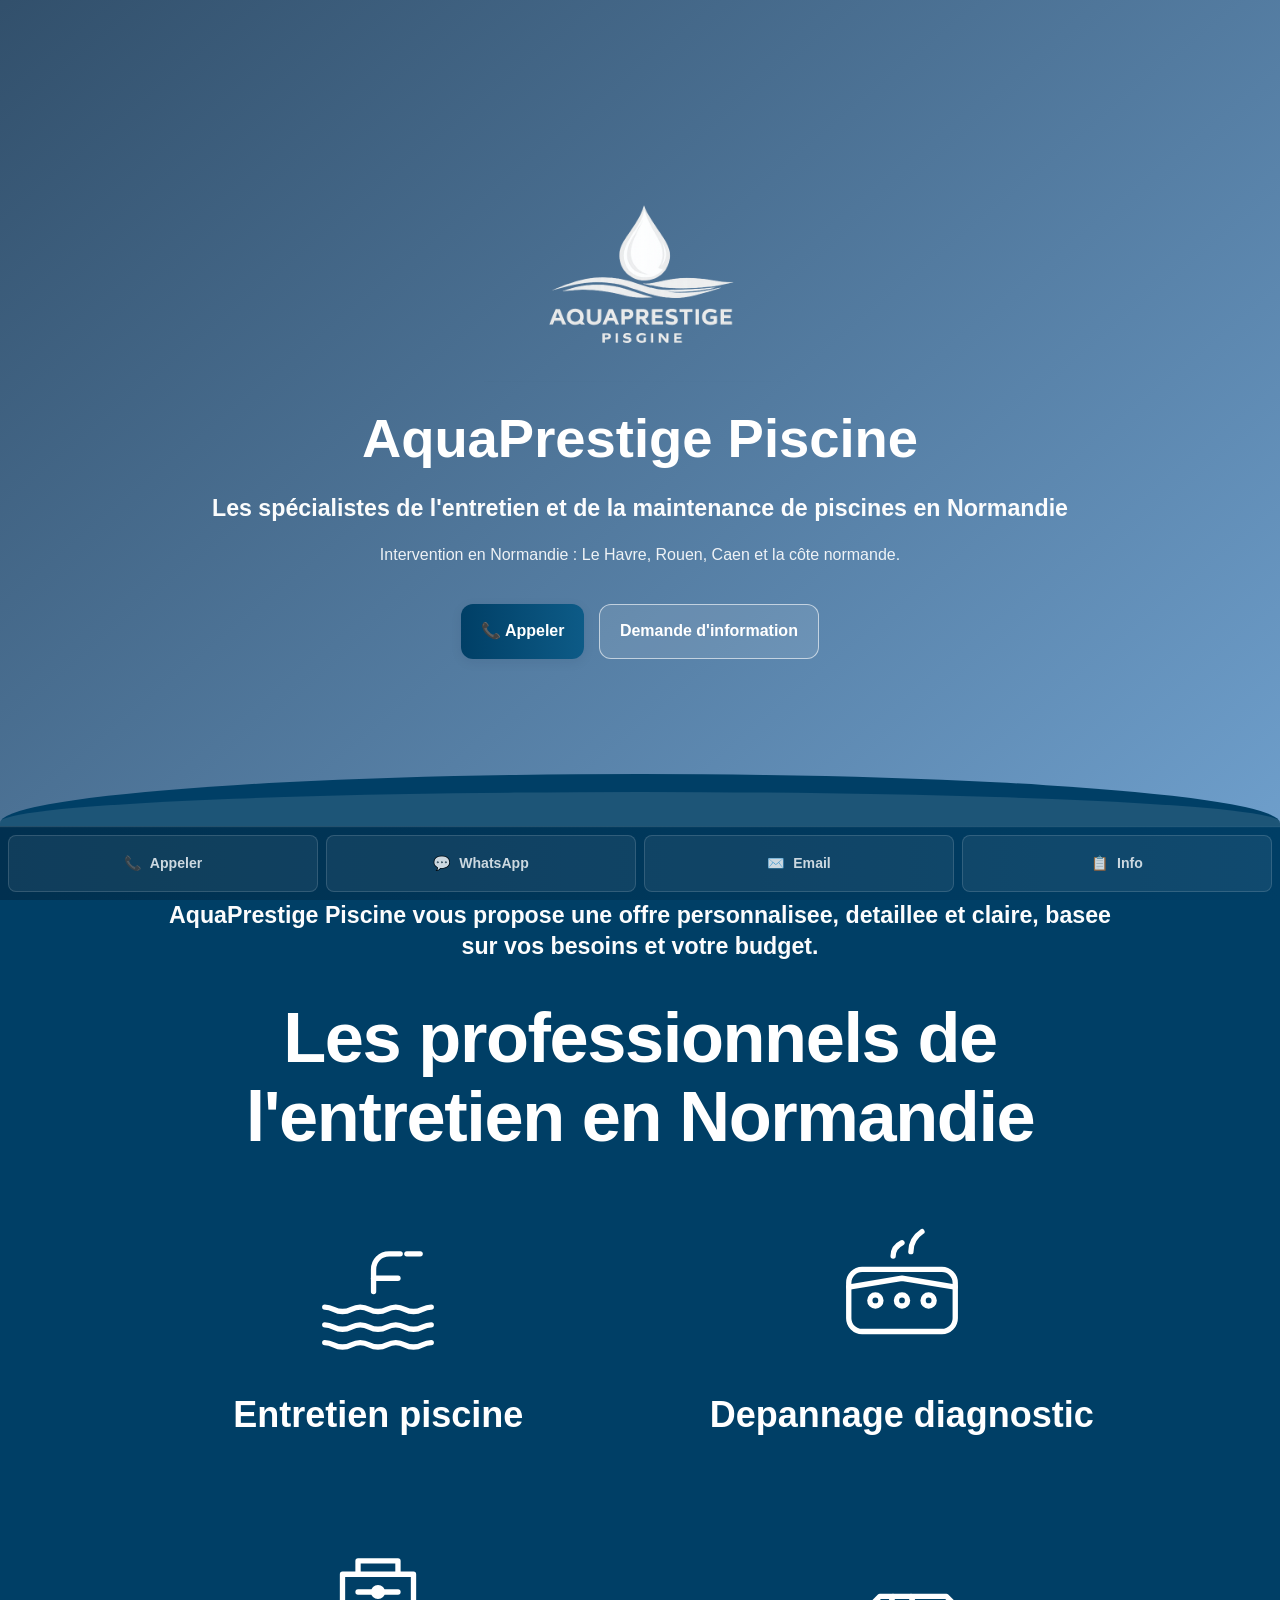
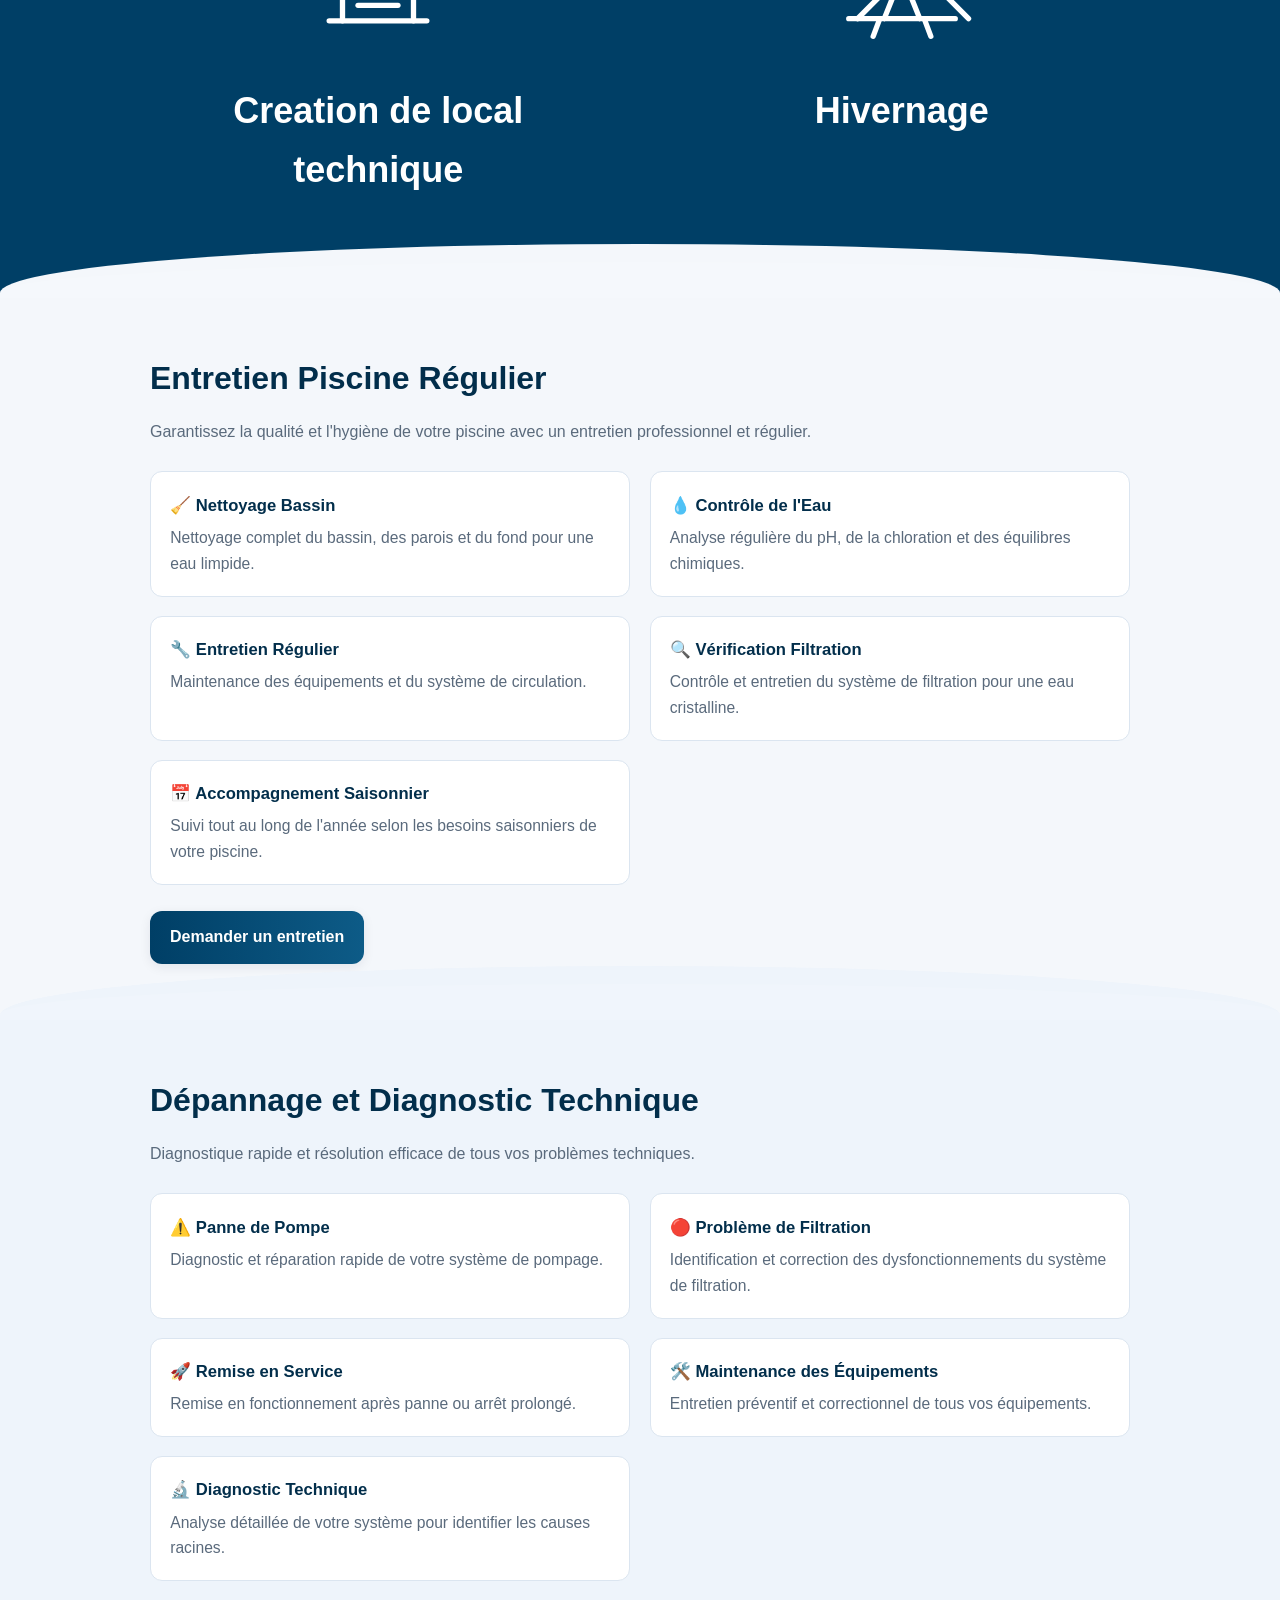
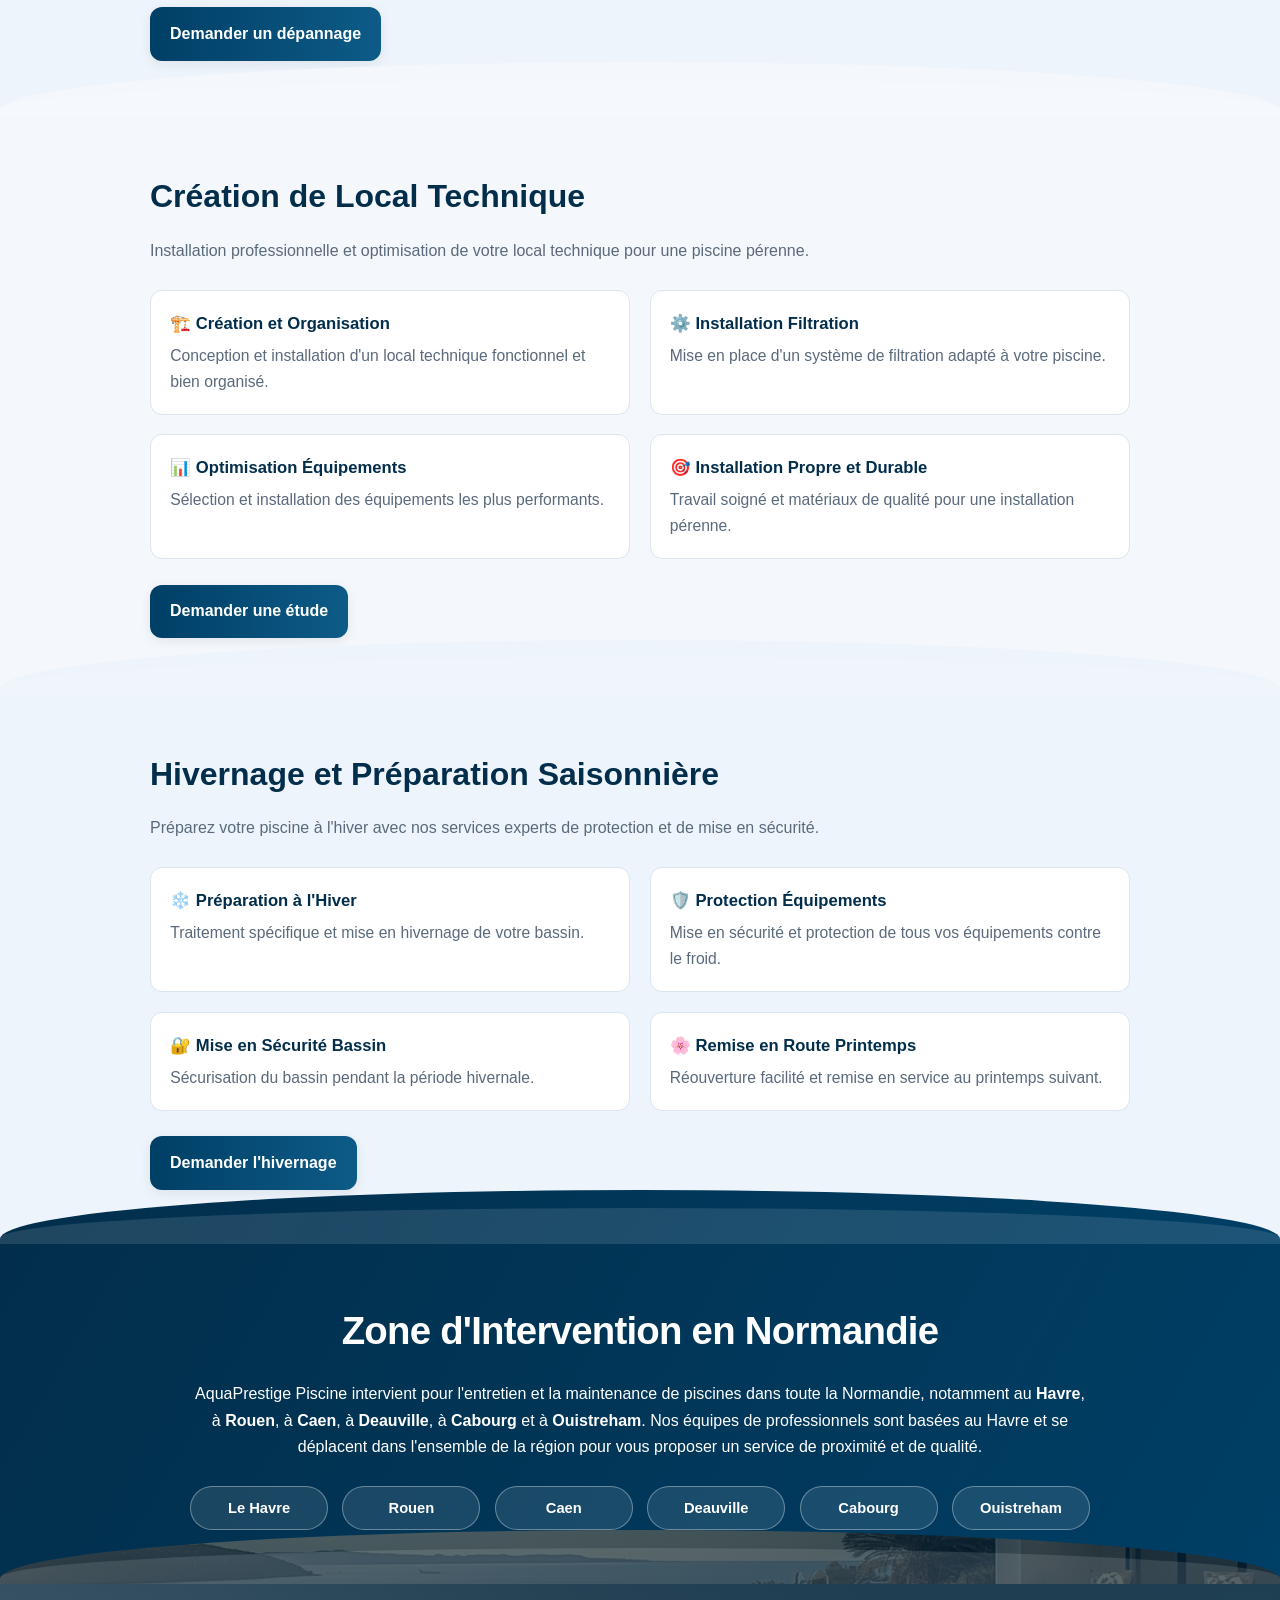
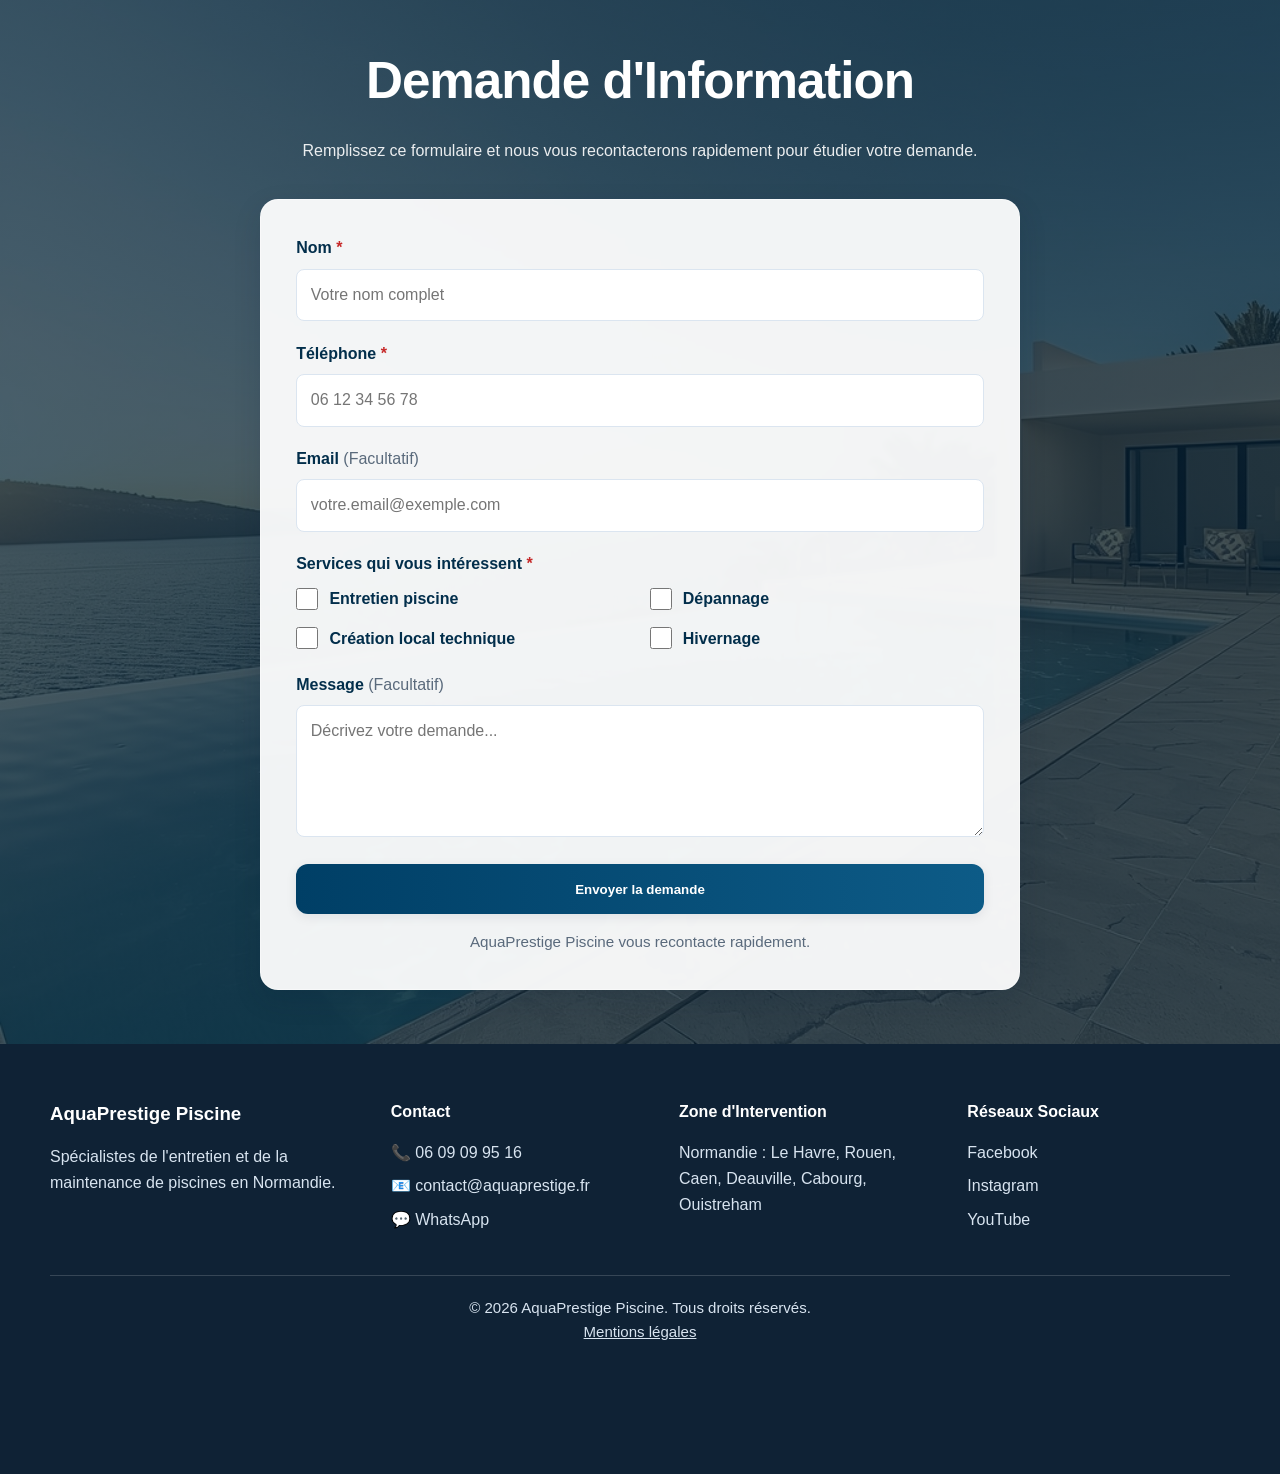
==== index.html @ 67707b09 "Initial site for AquaPrestige" ====
<!DOCTYPE html>
<html lang="fr">
<head>
    <meta charset="UTF-8">
    <meta name="viewport" content="width=device-width, initial-scale=1.0">
    <meta name="description" content="AquaPrestige Piscine - Les spécialistes de l'entretien et de la maintenance de piscines en Normandie. Intervention au Havre, Rouen, Caen et la côte normande.">
    <meta name="keywords" content="entretien piscine, maintenance piscine, dépannage piscine, Normandie, Le Havre, Rouen, Caen">
    <meta name="author" content="AquaPrestige Piscine">
    <title>AquaPrestige Piscine – Entretien et Maintenance de Piscines en Normandie</title>
    <link rel="stylesheet" href="css/style.css">
</head>
<body>
    <!-- ============================================
         BARRE FLOTTANTE FIXE (Mobile & Desktop)
         ============================================ -->
    <div class="floating-contact-bar">
        <a href="tel:+33609099516" class="contact-btn contact-call" title="Appeler">
            <span class="icon">📞</span>
            <span class="label">Appeler</span>
        </a>
        <a href="https://wa.me/33609099516" class="contact-btn contact-whatsapp" title="WhatsApp">
            <span class="icon">💬</span>
            <span class="label">WhatsApp</span>
        </a>
        <a href="mailto:contact@aquaprestige.fr" class="contact-btn contact-email" title="Email">
            <span class="icon">✉️</span>
            <span class="label">Email</span>
        </a>
        <a href="#contact-form" class="contact-btn contact-info" title="Demande d'information">
            <span class="icon">📋</span>
            <span class="label">Info</span>
        </a>
    </div>

    <!-- ============================================
         SECTION HERO / ACCUEIL - UPGRADED LUXURY
         ============================================ -->
    <section id="home" class="hero">
        <!-- Fond vidéo premium -->
        <div class="hero-background">
            <video autoplay muted loop playsinline class="hero-video">
                <source src="assets/videos/background/acceuil_aquaprestige.mp4" type="video/mp4">
                <img src="https://images.unsplash.com/photo-1576610616656-d3aa5d1f4534?w=1920&q=80" alt="Piscine de luxe">
            </video>
            <div class="hero-overlay"></div>
        </div>

        <!-- Contenu Hero -->
        <div class="hero-content">
            <div class="hero-logo">
                <img src="assets/images/logo/logo aquaprestique _ blanc.png" alt="Logo blanc AquaPrestige Piscine">
            </div>
            <h1 class="hero-title">AquaPrestige Piscine</h1>
            <p class="hero-subtitle">Les spécialistes de l'entretien et de la maintenance de piscines en Normandie</p>
            <p class="hero-description">Intervention en Normandie : Le Havre, Rouen, Caen et la côte normande.</p>
            
            <div class="hero-buttons">
                <a href="tel:+33609099516" class="btn btn-primary">📞 Appeler</a>
                <a href="#contact-form" class="btn btn-secondary">Demande d'information</a>
            </div>
        </div>
    </section>

    <!-- ============================================
         NAVIGATION VISUELLE DANS LA PAGE
         ============================================ -->
    <section class="quick-nav" id="services-rapides">
        <div class="container">
            <p class="quick-nav-intro">AquaPrestige Piscine vous propose une offre personnalisee, detaillee et claire, basee sur vos besoins et votre budget.</p>
            <h2 class="quick-nav-title">Les professionnels de l'entretien en Normandie</h2>

            <div class="quick-nav-grid">
                <a class="quick-nav-item" href="#entretien" aria-label="Aller a la section Entretien piscine">
                    <span class="quick-icon" aria-hidden="true">
                        <svg viewBox="0 0 64 64" role="img"><path d="M8 45c4 0 4 2 8 2s4-2 8-2 4 2 8 2 4-2 8-2 4 2 8 2 4-2 8-2"/><path d="M8 53c4 0 4 2 8 2s4-2 8-2 4 2 8 2 4-2 8-2 4 2 8 2 4-2 8-2"/><path d="M8 37c4 0 4 2 8 2s4-2 8-2 4 2 8 2 4-2 8-2 4 2 8 2 4-2 8-2"/><path d="M30 30V20c0-4 3-7 7-7h5"/><path d="M45 13h6"/><path d="M30 24h11"/></svg>
                    </span>
                    <span>Entretien piscine</span>
                </a>

                <a class="quick-nav-item" href="#depannage" aria-label="Aller a la section Depannage">
                    <span class="quick-icon" aria-hidden="true">
                        <svg viewBox="0 0 64 64" role="img"><rect x="8" y="20" width="48" height="28" rx="6"/><circle cx="20" cy="34" r="2.5"/><circle cx="32" cy="34" r="2.5"/><circle cx="44" cy="34" r="2.5"/><path d="M8 28l24-4 24 4"/><path d="M28 14c0-3 2-5 4-6"/><path d="M36 12c0-4 2-7 5-9"/></svg>
                    </span>
                    <span>Depannage diagnostic</span>
                </a>

                <a class="quick-nav-item" href="#local-technique" aria-label="Aller a la section Local technique">
                    <span class="quick-icon" aria-hidden="true">
                        <svg viewBox="0 0 64 64" role="img"><path d="M10 45h44"/><path d="M16 45V24h32v21"/><path d="M23 24v-6h18v6"/><path d="M23 32h18"/><path d="M23 38h18"/><circle cx="32" cy="32" r="2"/></svg>
                    </span>
                    <span>Creation de local technique</span>
                </a>

                <a class="quick-nav-item" href="#hivernage" aria-label="Aller a la section Hivernage">
                    <span class="quick-icon" aria-hidden="true">
                        <svg viewBox="0 0 64 64" role="img"><path d="M8 44h48"/><path d="M12 44l10-10h30l10 10"/><path d="M28 34l-4 10"/><path d="M36 34l4 10"/><path d="M22 44l-3 8"/><path d="M42 44l3 8"/></svg>
                    </span>
                    <span>Hivernage</span>
                </a>
            </div>
        </div>
    </section>

    <!-- ============================================
         SECTION ENTRETIEN PISCINE (Détails)
         ============================================ -->
    <section id="entretien" class="service-detail">
        <div class="container">
            <div class="service-detail-content">
                <h2>Entretien Piscine Régulier</h2>
                <p class="lead">Garantissez la qualité et l'hygiène de votre piscine avec un entretien professionnel et régulier.</p>
                
                <div class="service-features">
                    <div class="feature">
                        <h3>🧹 Nettoyage Bassin</h3>
                        <p>Nettoyage complet du bassin, des parois et du fond pour une eau limpide.</p>
                    </div>
                    <div class="feature">
                        <h3>💧 Contrôle de l'Eau</h3>
                        <p>Analyse régulière du pH, de la chloration et des équilibres chimiques.</p>
                    </div>
                    <div class="feature">
                        <h3>🔧 Entretien Régulier</h3>
                        <p>Maintenance des équipements et du système de circulation.</p>
                    </div>
                    <div class="feature">
                        <h3>🔍 Vérification Filtration</h3>
                        <p>Contrôle et entretien du système de filtration pour une eau cristalline.</p>
                    </div>
                    <div class="feature">
                        <h3>📅 Accompagnement Saisonnier</h3>
                        <p>Suivi tout au long de l'année selon les besoins saisonniers de votre piscine.</p>
                    </div>
                </div>

                <a href="#contact-form" class="btn btn-primary">Demander un entretien</a>
            </div>
        </div>
    </section>

    <!-- ============================================
         SECTION DÉPANNAGE (Détails)
         ============================================ -->
    <section id="depannage" class="service-detail alt">
        <div class="container">
            <div class="service-detail-content">
                <h2>Dépannage et Diagnostic Technique</h2>
                <p class="lead">Diagnostique rapide et résolution efficace de tous vos problèmes techniques.</p>
                
                <div class="service-features">
                    <div class="feature">
                        <h3>⚠️ Panne de Pompe</h3>
                        <p>Diagnostic et réparation rapide de votre système de pompage.</p>
                    </div>
                    <div class="feature">
                        <h3>🔴 Problème de Filtration</h3>
                        <p>Identification et correction des dysfonctionnements du système de filtration.</p>
                    </div>
                    <div class="feature">
                        <h3>🚀 Remise en Service</h3>
                        <p>Remise en fonctionnement après panne ou arrêt prolongé.</p>
                    </div>
                    <div class="feature">
                        <h3>🛠️ Maintenance des Équipements</h3>
                        <p>Entretien préventif et correctionnel de tous vos équipements.</p>
                    </div>
                    <div class="feature">
                        <h3>🔬 Diagnostic Technique</h3>
                        <p>Analyse détaillée de votre système pour identifier les causes racines.</p>
                    </div>
                </div>

                <a href="#contact-form" class="btn btn-primary">Demander un dépannage</a>
            </div>
        </div>
    </section>

    <!-- ============================================
         SECTION LOCAL TECHNIQUE (Détails)
         ============================================ -->
    <section id="local-technique" class="service-detail">
        <div class="container">
            <div class="service-detail-content">
                <h2>Création de Local Technique</h2>
                <p class="lead">Installation professionnelle et optimisation de votre local technique pour une piscine pérenne.</p>
                
                <div class="service-features">
                    <div class="feature">
                        <h3>🏗️ Création et Organisation</h3>
                        <p>Conception et installation d'un local technique fonctionnel et bien organisé.</p>
                    </div>
                    <div class="feature">
                        <h3>⚙️ Installation Filtration</h3>
                        <p>Mise en place d'un système de filtration adapté à votre piscine.</p>
                    </div>
                    <div class="feature">
                        <h3>📊 Optimisation Équipements</h3>
                        <p>Sélection et installation des équipements les plus performants.</p>
                    </div>
                    <div class="feature">
                        <h3>🎯 Installation Propre et Durable</h3>
                        <p>Travail soigné et matériaux de qualité pour une installation pérenne.</p>
                    </div>
                </div>

                <a href="#contact-form" class="btn btn-primary">Demander une étude</a>
            </div>
        </div>
    </section>

    <!-- ============================================
         SECTION HIVERNAGE (Détails)
         ============================================ -->
    <section id="hivernage" class="service-detail alt">
        <div class="container">
            <div class="service-detail-content">
                <h2>Hivernage et Préparation Saisonnière</h2>
                <p class="lead">Préparez votre piscine à l'hiver avec nos services experts de protection et de mise en sécurité.</p>
                
                <div class="service-features">
                    <div class="feature">
                        <h3>❄️ Préparation à l'Hiver</h3>
                        <p>Traitement spécifique et mise en hivernage de votre bassin.</p>
                    </div>
                    <div class="feature">
                        <h3>🛡️ Protection Équipements</h3>
                        <p>Mise en sécurité et protection de tous vos équipements contre le froid.</p>
                    </div>
                    <div class="feature">
                        <h3>🔐 Mise en Sécurité Bassin</h3>
                        <p>Sécurisation du bassin pendant la période hivernale.</p>
                    </div>
                    <div class="feature">
                        <h3>🌸 Remise en Route Printemps</h3>
                        <p>Réouverture facilité et remise en service au printemps suivant.</p>
                    </div>
                </div>

                <a href="#contact-form" class="btn btn-primary">Demander l'hivernage</a>
            </div>
        </div>
    </section>

    <!-- ============================================
         SECTION ZONES D'INTERVENTION
         ============================================ -->
    <section id="zones" class="zones">
        <div class="container">
            <h2 class="section-title">Zone d'Intervention en Normandie</h2>
            
            <div class="zones-content">
                <p>
                    AquaPrestige Piscine intervient pour l'entretien et la maintenance de piscines dans toute la Normandie, 
                    notamment au <strong>Havre</strong>, à <strong>Rouen</strong>, à <strong>Caen</strong>, à <strong>Deauville</strong>, 
                    à <strong>Cabourg</strong> et à <strong>Ouistreham</strong>. Nos équipes de professionnels sont basées au Havre 
                    et se déplacent dans l'ensemble de la région pour vous proposer un service de proximité et de qualité.
                </p>

                <div class="cities-grid">
                    <div class="city-badge">Le Havre</div>
                    <div class="city-badge">Rouen</div>
                    <div class="city-badge">Caen</div>
                    <div class="city-badge">Deauville</div>
                    <div class="city-badge">Cabourg</div>
                    <div class="city-badge">Ouistreham</div>
                </div>
            </div>
        </div>
    </section>

    <!-- ============================================
         SECTION FORMULAIRE DE CONTACT
         ============================================ -->
    <section id="contact-form" class="contact-section">
        <div class="container">
            <h2 class="section-title">Demande d'Information</h2>
            <p class="section-description">Remplissez ce formulaire et nous vous recontacterons rapidement pour étudier votre demande.</p>

            <form class="contact-form" id="contact-form-element">
                <div class="form-group">
                    <label for="name">Nom <span class="required">*</span></label>
                    <input type="text" id="name" name="name" placeholder="Votre nom complet" required>
                </div>

                <div class="form-group">
                    <label for="phone">Téléphone <span class="required">*</span></label>
                    <input type="tel" id="phone" name="phone" placeholder="06 12 34 56 78" required>
                </div>

                <div class="form-group">
                    <label for="email">Email <span class="optional">(Facultatif)</span></label>
                    <input type="email" id="email" name="email" placeholder="votre.email@exemple.com">
                </div>

                <div class="form-group">
                    <label>Services qui vous intéressent <span class="required">*</span></label>
                    <div class="checkboxes">
                        <label class="checkbox">
                            <input type="checkbox" name="services" value="entretien">
                            <span>Entretien piscine</span>
                        </label>
                        <label class="checkbox">
                            <input type="checkbox" name="services" value="depannage">
                            <span>Dépannage</span>
                        </label>
                        <label class="checkbox">
                            <input type="checkbox" name="services" value="local-technique">
                            <span>Création local technique</span>
                        </label>
                        <label class="checkbox">
                            <input type="checkbox" name="services" value="hivernage">
                            <span>Hivernage</span>
                        </label>
                    </div>
                </div>

                <div class="form-group">
                    <label for="message">Message <span class="optional">(Facultatif)</span></label>
                    <textarea id="message" name="message" placeholder="Décrivez votre demande..." rows="4"></textarea>
                </div>

                <button type="submit" class="btn btn-primary btn-large">Envoyer la demande</button>
                <p class="form-notice">AquaPrestige Piscine vous recontacte rapidement.</p>
            </form>

            <div class="form-success-message" id="form-success" style="display: none;">
                ✓ Merci ! Votre demande a été enregistrée. Nous vous recontacterons dans les 24 heures.
            </div>
        </div>
    </section>

    <!-- ============================================
         FOOTER
         ============================================ -->
    <footer class="footer">
        <div class="container">
            <div class="footer-content">
                <div class="footer-section">
                    <h3>AquaPrestige Piscine</h3>
                    <p>Spécialistes de l'entretien et de la maintenance de piscines en Normandie.</p>
                </div>

                <div class="footer-section">
                    <h4>Contact</h4>
                    <ul>
                        <li><a href="tel:+33609099516">📞 06 09 09 95 16</a></li>
                        <li><a href="mailto:contact@aquaprestige.fr">📧 contact@aquaprestige.fr</a></li>
                        <li><a href="https://wa.me/33609099516">💬 WhatsApp</a></li>
                    </ul>
                </div>

                <div class="footer-section">
                    <h4>Zone d'Intervention</h4>
                    <p>Normandie : Le Havre, Rouen, Caen, Deauville, Cabourg, Ouistreham</p>
                </div>

                <div class="footer-section">
                    <h4>Réseaux Sociaux</h4>
                    <ul>
                        <li><a href="https://facebook.com/aquaprestige" target="_blank">Facebook</a></li>
                        <li><a href="https://instagram.com/aquaprestige" target="_blank">Instagram</a></li>
                        <li><a href="https://youtube.com/aquaprestige" target="_blank">YouTube</a></li>
                    </ul>
                </div>
            </div>

            <div class="footer-bottom">
                <p>&copy; 2026 AquaPrestige Piscine. Tous droits réservés.</p>
                <p><a href="mentions-legales.html">Mentions légales</a></p>
            </div>
        </div>
    </footer>

    <!-- Scripts -->
    <script src="js/script.js"></script>
</body>
</html>
---- css/style.css ----
/* AquaPrestige Piscine - Clean premium one-page styles */

:root {
    --bg: #f4f7fb;
    --surface: #ffffff;
    --surface-soft: #eef4fb;
    --ink: #1b2a3b;
    --muted: #5a6a7c;
    --line: #dbe5f0;
    /* Bleu de reference fourni */
    --brand: #003f66;
    --brand-2: #0d5b87;
    --brand-dark: #022e4b;
    --success: #1c7f4f;

    --radius-s: 8px;
    --radius-m: 12px;
    --radius-l: 18px;

    --shadow-1: 0 3px 12px rgba(9, 31, 53, 0.08);
    --shadow-2: 0 10px 28px rgba(9, 31, 53, 0.14);

    --container: 1180px;
    --space-1: 0.5rem;
    --space-2: 0.9rem;
    --space-3: 1.2rem;
    --space-4: 1.6rem;
    --space-5: 2.2rem;
    --space-6: 3.4rem;

    --header-height: 78px;
    --bar-height: 74px;
}

* {
    box-sizing: border-box;
    margin: 0;
    padding: 0;
}

html {
    scroll-behavior: smooth;
    scroll-padding-top: 16px;
}

body {
    font-family: "Segoe UI", "Helvetica Neue", Arial, sans-serif;
    color: var(--ink);
    line-height: 1.65;
    background: var(--bg);
    overflow-x: hidden;
}

a {
    color: inherit;
}

img,
video {
    max-width: 100%;
    display: block;
}

.container {
    width: min(var(--container), calc(100% - 2rem));
    margin: 0 auto;
}

section {
    padding: var(--space-6) 0;
    position: relative;
    z-index: 1;
}

/* Seamless curved separators between sections */
section + section::before {
    content: "";
    position: absolute;
    left: 0;
    right: 0;
    top: -54px;
    height: 54px;
    background: inherit;
    border-top-left-radius: 55% 100%;
    border-top-right-radius: 55% 100%;
    z-index: 0;
}

section + section::after {
    content: "";
    position: absolute;
    left: 0;
    right: 0;
    top: -36px;
    height: 36px;
    background: rgba(255, 255, 255, 0.25);
    border-top-left-radius: 60% 100%;
    border-top-right-radius: 60% 100%;
    opacity: 0.45;
    z-index: 0;
}

section > .container {
    position: relative;
    z-index: 1;
}

.hero-background {
    position: absolute;
    inset: 0;
    z-index: -3;
}

.hero-content {
    position: relative;
    z-index: 2;
}

.section-title {
    font-size: clamp(1.7rem, 3.5vw, 2.4rem);
    color: var(--brand-dark);
    text-align: center;
    margin-bottom: var(--space-3);
    letter-spacing: -0.02em;
}

.section-description {
    max-width: 760px;
    margin: 0 auto var(--space-5);
    text-align: center;
    color: var(--muted);
}

/* Floating contact bar */
.floating-contact-bar {
    position: fixed;
    left: 0;
    right: 0;
    bottom: 0;
    z-index: 1200;
    background: linear-gradient(90deg, var(--brand-dark), var(--brand));
    border-top: 1px solid rgba(255, 255, 255, 0.15);
    display: grid;
    grid-template-columns: repeat(4, 1fr);
    gap: 8px;
    padding: 8px;
    min-height: var(--bar-height);
}

.contact-btn {
    color: #fff;
    text-decoration: none;
    border-radius: var(--radius-s);
    border: 1px solid rgba(255, 255, 255, 0.18);
    background: rgba(255, 255, 255, 0.08);
    display: flex;
    align-items: center;
    justify-content: center;
    gap: 8px;
    font-weight: 600;
    font-size: 0.88rem;
    transition: 0.2s ease;
}

.contact-btn:hover {
    background: rgba(255, 255, 255, 0.16);
}

.contact-btn .label {
    display: none;
}

/* Header */
.header {
    position: sticky;
    top: 0;
    z-index: 1000;
    background: rgba(255, 255, 255, 0.96);
    backdrop-filter: blur(8px);
    border-bottom: 1px solid var(--line);
}

.navbar {
    min-height: var(--header-height);
    display: flex;
    align-items: center;
}

.navbar .container {
    display: flex;
    align-items: center;
    justify-content: center;
    gap: var(--space-3);
}

.nav-links {
    display: flex;
    list-style: none;
    gap: 1.3rem;
    justify-content: center;
    flex-wrap: wrap;
}

.nav-links a {
    font-size: 0.95rem;
    text-decoration: none;
    color: var(--ink);
    font-weight: 600;
    padding: 0.3rem 0;
    border-bottom: 2px solid transparent;
    transition: 0.2s ease;
}

.nav-links a:hover {
    color: var(--brand);
    border-bottom-color: var(--brand-2);
}

/* Hero */
.hero {
    position: relative;
    min-height: 92vh;
    display: grid;
    place-items: center;
    isolation: isolate;
    padding-top: var(--space-6);
}

.hero-background,
.hero-overlay,
.hero-video {
    position: absolute;
    inset: 0;
}

.hero-video {
    width: 100%;
    height: 100%;
    object-fit: cover;
    z-index: -3;
}

.hero-overlay {
    z-index: -2;
    background: linear-gradient(140deg, rgba(7, 43, 76, 0.82), rgba(13, 94, 168, 0.58));
}

.hero-content {
    width: min(920px, calc(100% - 2rem));
    text-align: center;
    color: #fff;
}

.hero-logo {
    display: flex;
    justify-content: center;
    margin-bottom: var(--space-4);
}

.hero-logo img {
    width: clamp(180px, 26vw, 320px);
    height: auto;
    object-fit: contain;
    display: block;
    margin-inline: auto;
    transform: translateX(4px);
}

.quick-nav {
    background: var(--brand);
    color: #fff;
    padding: 4.5rem 0 5rem;
}

.quick-nav-intro {
    max-width: 980px;
    margin: 0 auto 2.3rem;
    text-align: center;
    font-size: clamp(1.05rem, 2.2vw, 1.45rem);
    font-weight: 700;
    line-height: 1.35;
    opacity: 0.99;
}

.quick-nav-title {
    text-align: center;
    font-size: clamp(2.4rem, 6vw, 4.4rem);
    line-height: 1.12;
    letter-spacing: -0.02em;
    max-width: 1020px;
    margin: 0 auto 3.2rem;
    font-weight: 800;
}

.quick-nav-grid {
    display: grid;
    grid-template-columns: repeat(2, minmax(0, 1fr));
    gap: 2.7rem 4.2rem;
    max-width: 980px;
    margin: 0 auto;
}

.quick-nav-item {
    color: #fff;
    text-decoration: none;
    display: flex;
    flex-direction: column;
    align-items: center;
    gap: 1.1rem;
    padding: 1rem;
    border-radius: 14px;
    transition: background-color 0.2s ease, transform 0.2s ease, border-color 0.2s ease;
    border: 1px solid transparent;
}

.quick-nav-item:hover {
    background: rgba(255, 255, 255, 0.07);
    transform: translateY(-2px);
    border-color: rgba(255, 255, 255, 0.24);
}

.quick-nav-item span:last-child {
    font-size: clamp(1.5rem, 2.9vw, 2.25rem);
    font-weight: 700;
    text-align: center;
}

.quick-icon {
    width: clamp(88px, 13vw, 142px);
    height: clamp(88px, 13vw, 142px);
}

.quick-icon svg {
    width: 100%;
    height: 100%;
    fill: none;
    stroke: #fff;
    stroke-width: 2.4;
    stroke-linecap: round;
    stroke-linejoin: round;
}

.hero-title {
    font-size: clamp(2rem, 5vw, 3.4rem);
    line-height: 1.15;
    margin-bottom: var(--space-3);
    text-wrap: balance;
}

.hero-subtitle {
    font-size: clamp(1.05rem, 2.5vw, 1.45rem);
    font-weight: 600;
    margin-bottom: var(--space-2);
    opacity: 0.98;
}

.hero-description {
    opacity: 0.9;
    margin-bottom: var(--space-5);
}

.hero-buttons {
    display: flex;
    gap: var(--space-2);
    justify-content: center;
    flex-wrap: wrap;
}

.btn {
    border: 0;
    text-decoration: none;
    display: inline-flex;
    align-items: center;
    justify-content: center;
    border-radius: var(--radius-m);
    padding: 0.85rem 1.25rem;
    font-weight: 700;
    cursor: pointer;
    transition: 0.2s ease;
}

.btn-primary {
    color: #fff;
    background: linear-gradient(90deg, var(--brand), var(--brand-2));
    box-shadow: var(--shadow-1);
}

.btn-primary:hover {
    transform: translateY(-1px);
    box-shadow: var(--shadow-2);
}

.btn-secondary {
    color: #fff;
    border: 1px solid rgba(255, 255, 255, 0.6);
    background: rgba(255, 255, 255, 0.1);
}

.btn-secondary:hover {
    background: rgba(255, 255, 255, 0.2);
}

.btn-large {
    width: 100%;
    min-height: 50px;
}

/* Services overview */
.services {
    background: var(--surface);
}

.services-grid {
    display: grid;
    grid-template-columns: repeat(4, minmax(0, 1fr));
    gap: var(--space-3);
}

.service-card {
    background: var(--surface);
    border: 1px solid var(--line);
    border-radius: var(--radius-l);
    overflow: hidden;
    box-shadow: var(--shadow-1);
    transition: 0.25s ease;
}

.service-card:hover {
    transform: translateY(-4px);
    box-shadow: var(--shadow-2);
}

.service-image {
    aspect-ratio: 16 / 11;
    overflow: hidden;
}

.service-image img {
    width: 100%;
    height: 100%;
    object-fit: cover;
}

.service-content {
    padding: var(--space-3);
}

.service-content h3 {
    margin-bottom: var(--space-1);
    color: var(--brand-dark);
}

.service-content p {
    color: var(--muted);
    margin-bottom: var(--space-2);
}

.link-arrow {
    color: var(--brand);
    text-decoration: none;
    font-weight: 700;
}

.link-arrow:hover {
    color: var(--brand-dark);
}

/* Service detail blocks */
.service-detail {
    background: var(--bg);
    border-top: 1px solid var(--line);
}

.service-detail.alt {
    background: var(--surface-soft);
}

.service-detail-content {
    max-width: 980px;
    margin: 0 auto;
}

.service-detail-content h2 {
    font-size: clamp(1.5rem, 3vw, 2rem);
    color: var(--brand-dark);
    margin-bottom: var(--space-2);
}

.service-detail-content .lead {
    color: var(--muted);
    margin-bottom: var(--space-4);
}

.service-features {
    display: grid;
    grid-template-columns: repeat(2, minmax(0, 1fr));
    gap: var(--space-3);
    margin-bottom: var(--space-4);
}

.feature {
    background: var(--surface);
    border: 1px solid var(--line);
    border-radius: var(--radius-m);
    padding: var(--space-3);
}

.feature h3 {
    color: var(--brand-dark);
    margin-bottom: 0.35rem;
    font-size: 1.04rem;
}

.feature p {
    color: var(--muted);
    font-size: 0.98rem;
}

/* Zone */
.zones {
    background: linear-gradient(120deg, var(--brand-dark), var(--brand));
    color: #fff;
}

.zones .section-title {
    color: #fff;
}

.zones-content {
    max-width: 900px;
    margin: 0 auto;
    text-align: center;
}

.zones-content p {
    margin-bottom: var(--space-4);
}

.cities-grid {
    display: grid;
    grid-template-columns: repeat(6, minmax(0, 1fr));
    gap: var(--space-2);
}

.city-badge {
    border: 1px solid rgba(255, 255, 255, 0.35);
    background: rgba(255, 255, 255, 0.1);
    border-radius: 999px;
    padding: 0.55rem 0.8rem;
    font-weight: 700;
    font-size: 0.92rem;
}

/* Contact */
.contact-section {
    background: linear-gradient(rgba(2, 35, 57, 0.72), rgba(2, 35, 57, 0.72)),
        url("../assets/images/gallery/aquaprestige_normandie.jpg") center/cover no-repeat;
    color: #fff;
}

.contact-section .section-title {
    color: #fff;
    font-size: clamp(2rem, 5vw, 3.2rem);
    margin-bottom: var(--space-2);
}

.contact-section .section-description {
    color: rgba(255, 255, 255, 0.9);
    max-width: 840px;
}

.contact-form {
    max-width: 760px;
    margin: 0 auto;
    background: rgba(255, 255, 255, 0.94);
    border: 1px solid rgba(255, 255, 255, 0.45);
    border-radius: var(--radius-l);
    box-shadow: var(--shadow-2);
    padding: var(--space-5);
    backdrop-filter: blur(2px);
}

.form-group {
    margin-bottom: var(--space-3);
}

.form-group > label {
    display: block;
    margin-bottom: 0.45rem;
    font-weight: 700;
    color: var(--brand-dark);
}

.required {
    color: #c62828;
}

.optional {
    color: var(--muted);
    font-weight: 500;
}

.form-group input,
.form-group textarea {
    width: 100%;
    border: 1px solid var(--line);
    border-radius: var(--radius-s);
    padding: 0.75rem 0.85rem;
    font: inherit;
    background: #fff;
}

.form-group input:focus,
.form-group textarea:focus {
    outline: 2px solid rgba(13, 94, 168, 0.22);
    border-color: var(--brand);
}

.checkboxes {
    display: grid;
    grid-template-columns: repeat(2, minmax(0, 1fr));
    gap: 0.7rem 1.2rem;
}

.checkbox {
    display: flex;
    gap: 0.7rem;
    align-items: center;
    cursor: pointer;
    padding: 0.2rem 0;
}

.checkbox input[type="checkbox"] {
    width: 22px;
    height: 22px;
    flex: 0 0 22px;
    accent-color: var(--brand);
    cursor: pointer;
}

.checkbox span {
    color: var(--brand-dark);
    font-weight: 600;
    line-height: 1.2;
}

.form-notice {
    margin-top: var(--space-2);
    color: var(--muted);
    text-align: center;
    font-size: 0.95rem;
}

.form-success-message {
    max-width: 760px;
    margin: var(--space-3) auto 0;
    border: 1px solid #b6e1c8;
    background: #e8f7ee;
    color: var(--success);
    padding: var(--space-3);
    border-radius: var(--radius-m);
    font-weight: 700;
}

/* Footer */
.footer {
    background: #0f2235;
    color: #d8e4f0;
    padding: var(--space-6) 0 calc(var(--space-6) + var(--bar-height));
}

.footer-content {
    display: grid;
    grid-template-columns: 1.2fr 1fr 1fr 1fr;
    gap: var(--space-4);
    margin-bottom: var(--space-5);
}

.footer-section h3,
.footer-section h4 {
    color: #fff;
    margin-bottom: var(--space-2);
}

.footer-section ul {
    list-style: none;
}

.footer-section li {
    margin-bottom: 0.45rem;
}

.footer-section a {
    color: #d8e4f0;
    text-decoration: none;
}

.footer-section a:hover {
    color: #fff;
}

.footer-bottom {
    border-top: 1px solid rgba(255, 255, 255, 0.16);
    padding-top: var(--space-3);
    font-size: 0.94rem;
    text-align: center;
}


/* Lightweight reveal animation used by JS */
.service-card,
.feature,
.city-badge {
    opacity: 0;
    transform: translateY(10px);
}

.fade-in {
    opacity: 1;
    transform: translateY(0);
    transition: opacity 0.45s ease, transform 0.45s ease;
}

/* Responsive */
@media (max-width: 1120px) {
    .nav-links {
        gap: 0.9rem;
    }

    .services-grid {
        grid-template-columns: repeat(2, minmax(0, 1fr));
    }

    .cities-grid {
        grid-template-columns: repeat(3, minmax(0, 1fr));
    }

    .footer-content {
        grid-template-columns: repeat(2, minmax(0, 1fr));
    }
}

@media (max-width: 860px) {
    :root {
        --header-height: 72px;
    }

    .nav-links {
        position: static;
        display: flex;
        gap: 0.6rem 1rem;
        justify-content: center;
        flex-wrap: wrap;
    }

    .hero {
        min-height: 78vh;
    }

    .service-features {
        grid-template-columns: 1fr;
    }

    .checkboxes {
        grid-template-columns: 1fr;
    }

    .contact-btn .label {
        display: none;
    }

    .quick-nav-grid {
        gap: var(--space-4) var(--space-3);
    }

    .quick-nav-title {
        font-size: clamp(1.95rem, 8vw, 3rem);
    }

    .quick-nav-item span:last-child {
        font-size: clamp(1.35rem, 5.4vw, 1.9rem);
    }

}

@media (max-width: 640px) {
    :root {
        --bar-height: 68px;
    }

    section {
        padding: var(--space-5) 0;
    }

    .services-grid {
        grid-template-columns: 1fr;
    }

    .cities-grid {
        grid-template-columns: repeat(2, minmax(0, 1fr));
    }

    .hero-buttons {
        flex-direction: column;
    }

    .hero-buttons .btn {
        width: 100%;
    }

    .contact-form {
        padding: var(--space-3);
    }

    .floating-contact-bar {
        gap: 6px;
    }

    .contact-btn {
        font-size: 0.75rem;
        padding: 0.55rem 0.4rem;
    }

    .contact-btn .icon {
        font-size: 1rem;
    }

    .quick-nav-title {
        font-size: clamp(1.7rem, 7vw, 2.4rem);
    }

    .quick-nav-grid {
        grid-template-columns: 1fr;
        max-width: 420px;
    }
}

@media (min-width: 900px) {
    .contact-btn .label {
        display: inline;
    }
}
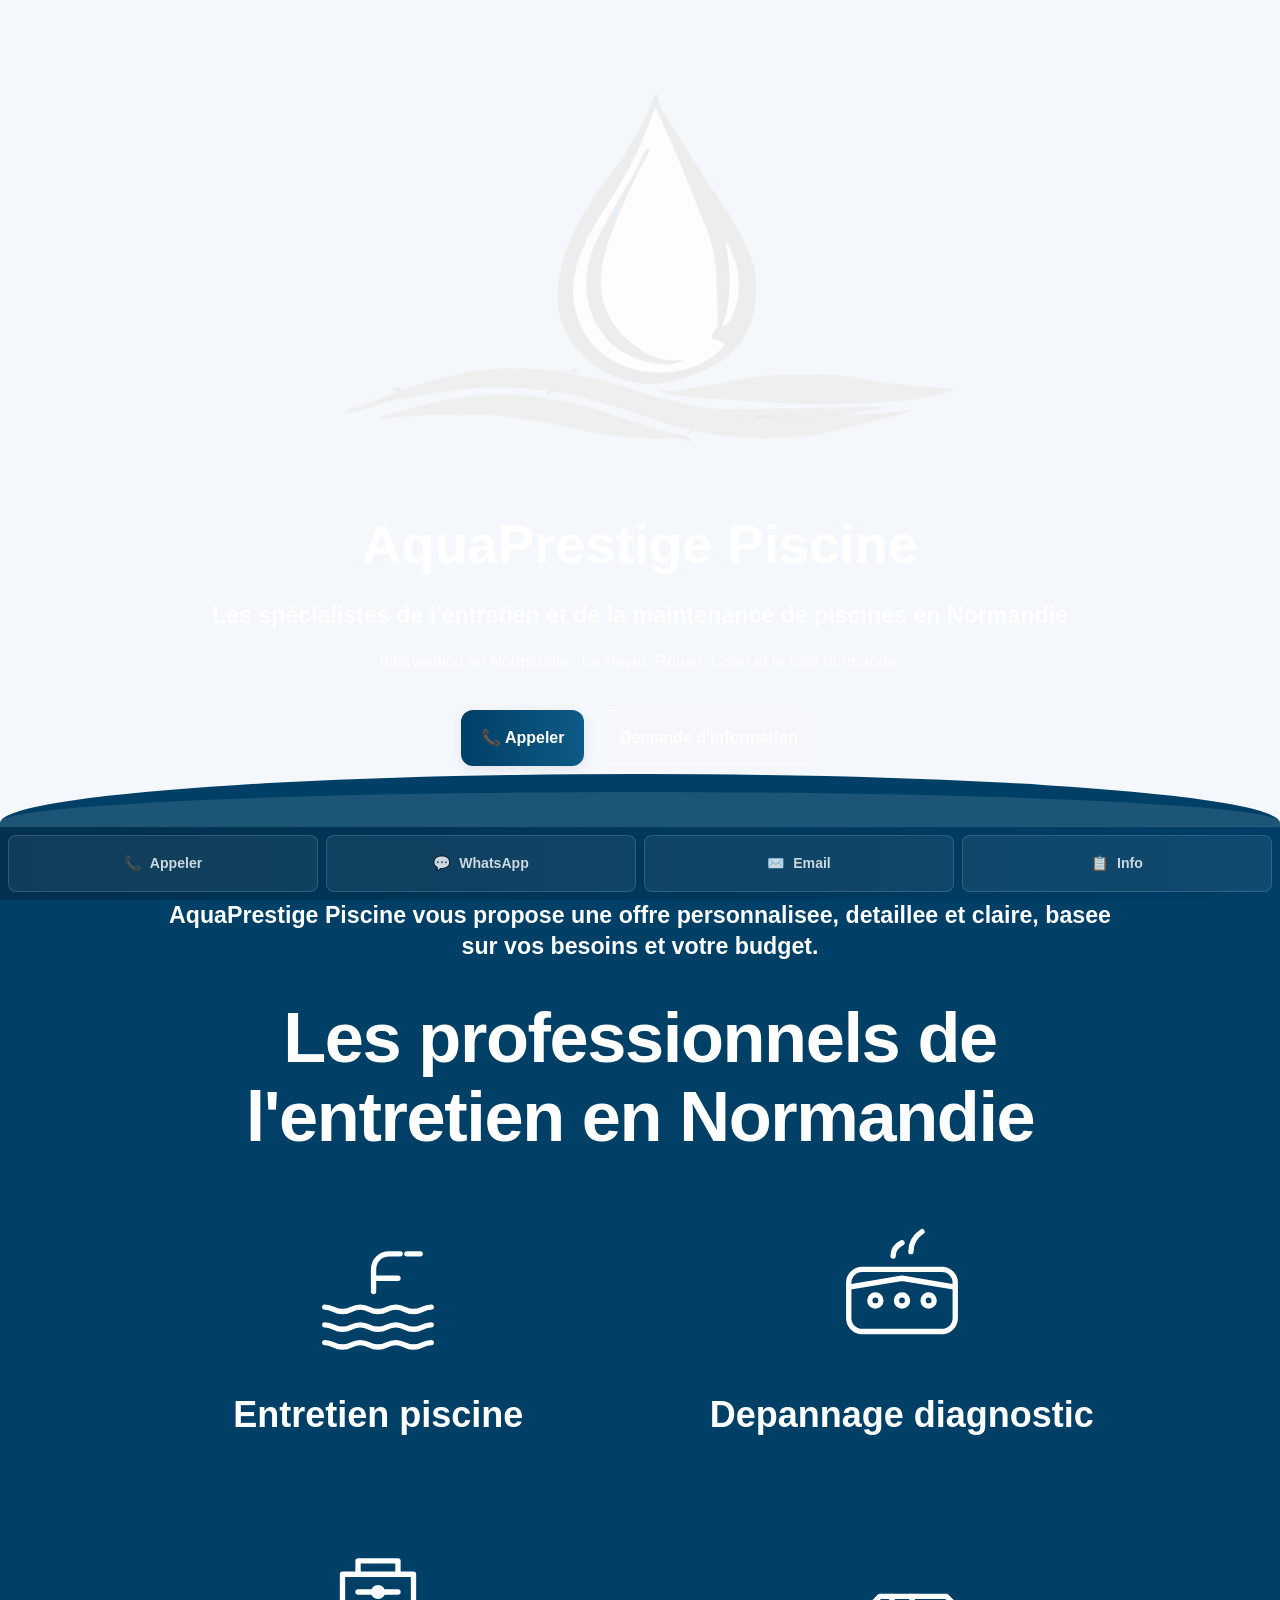
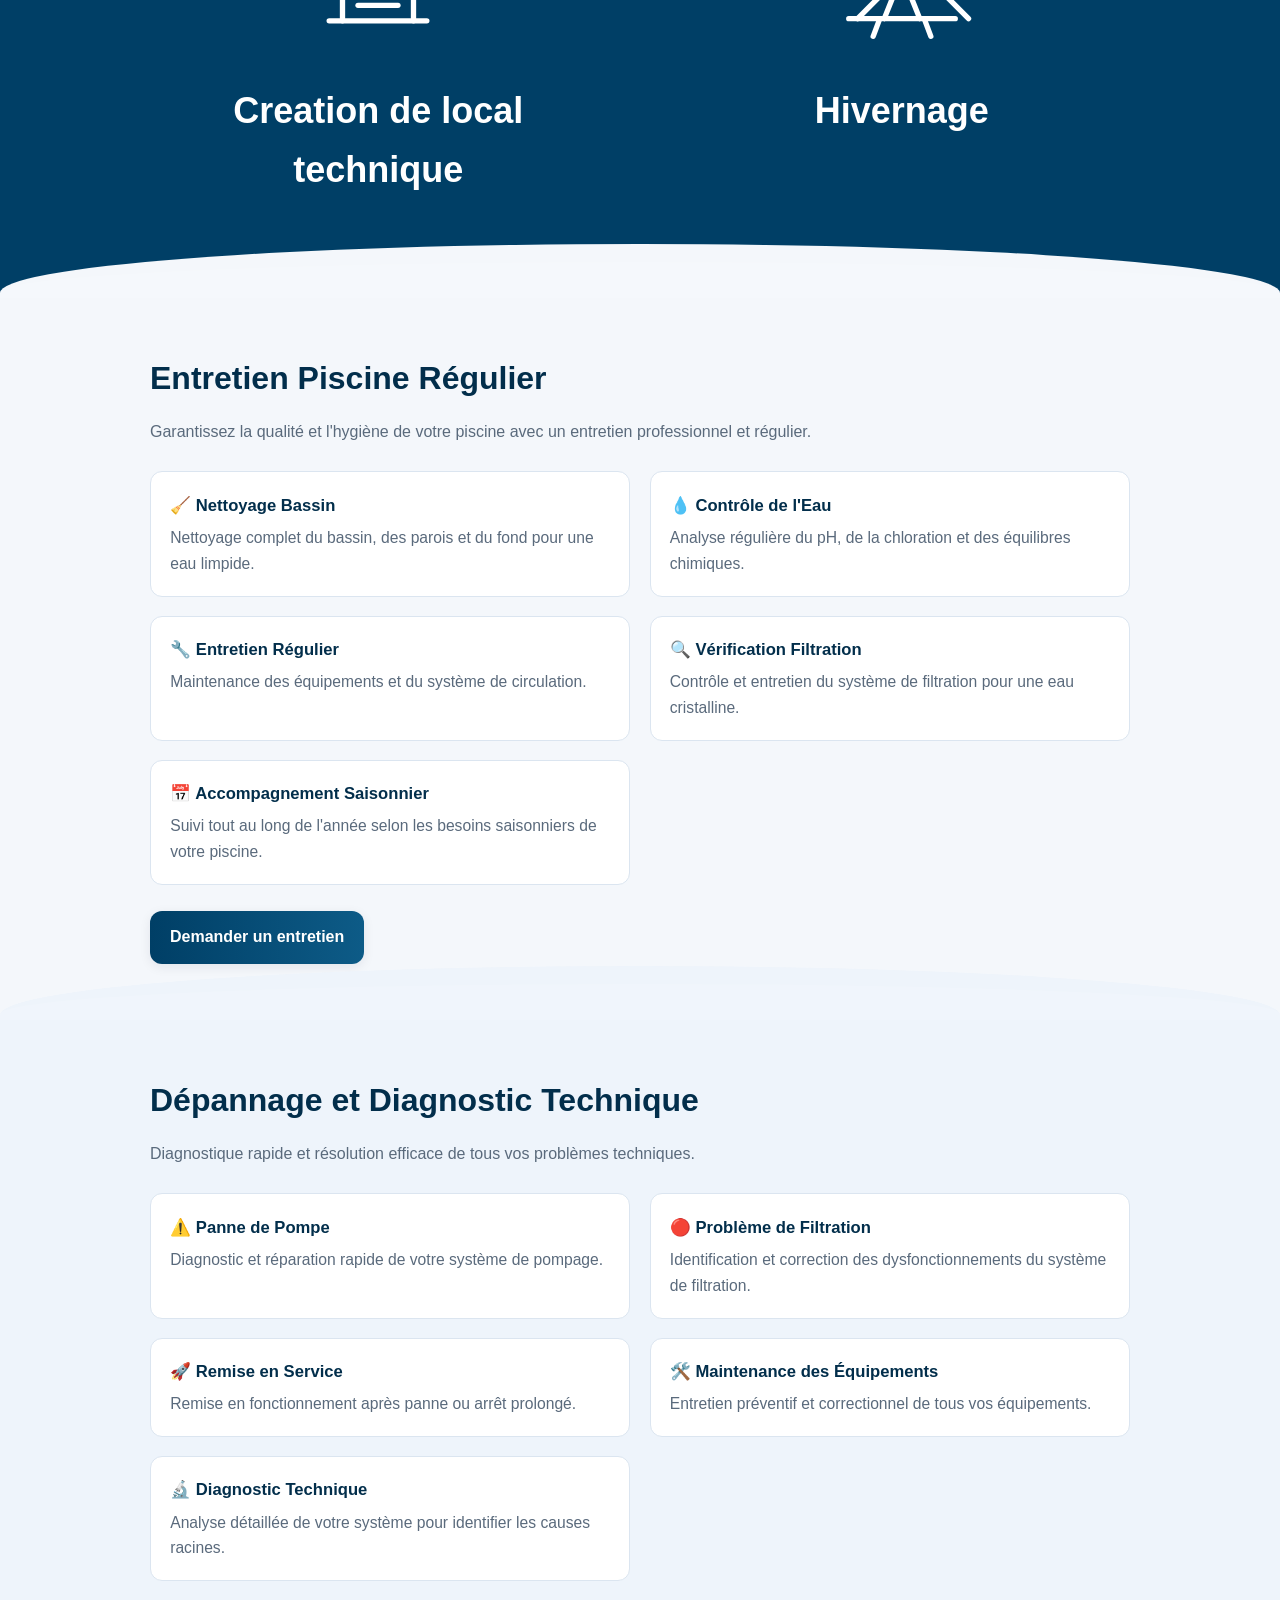
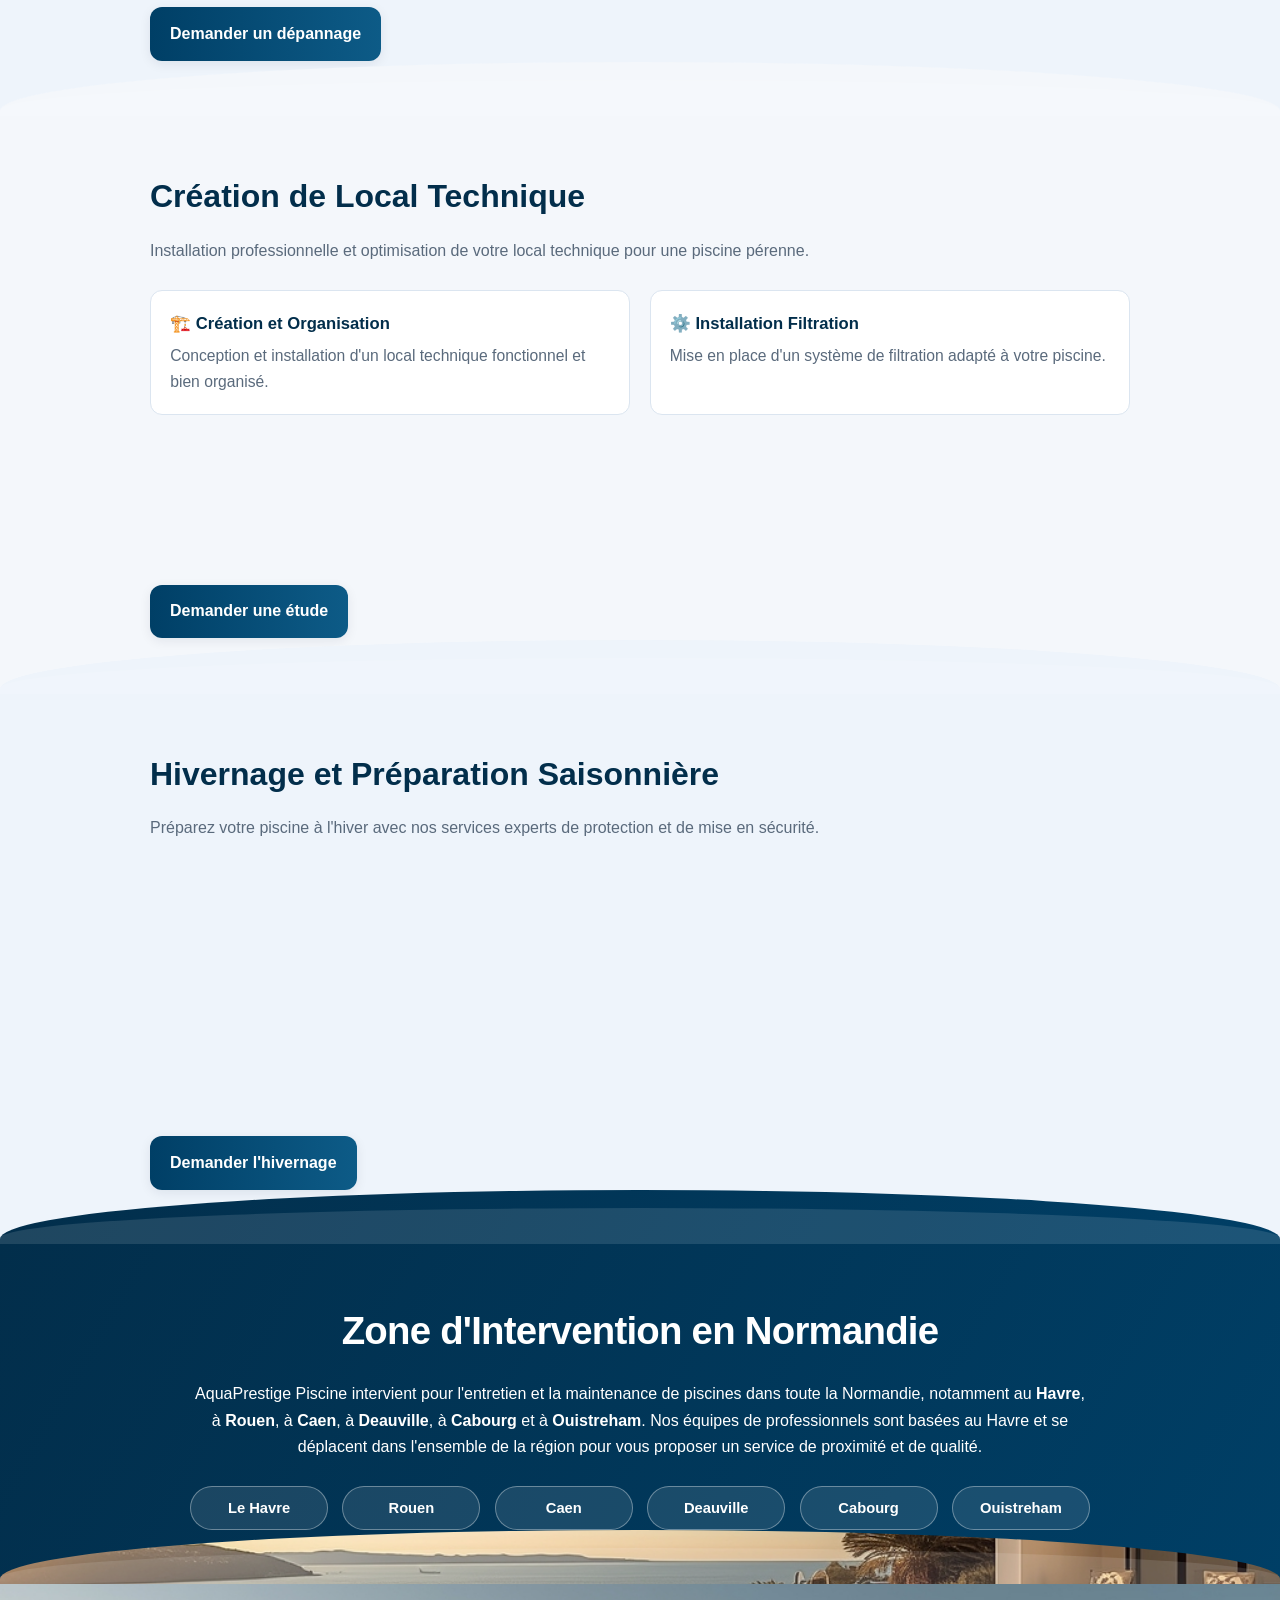
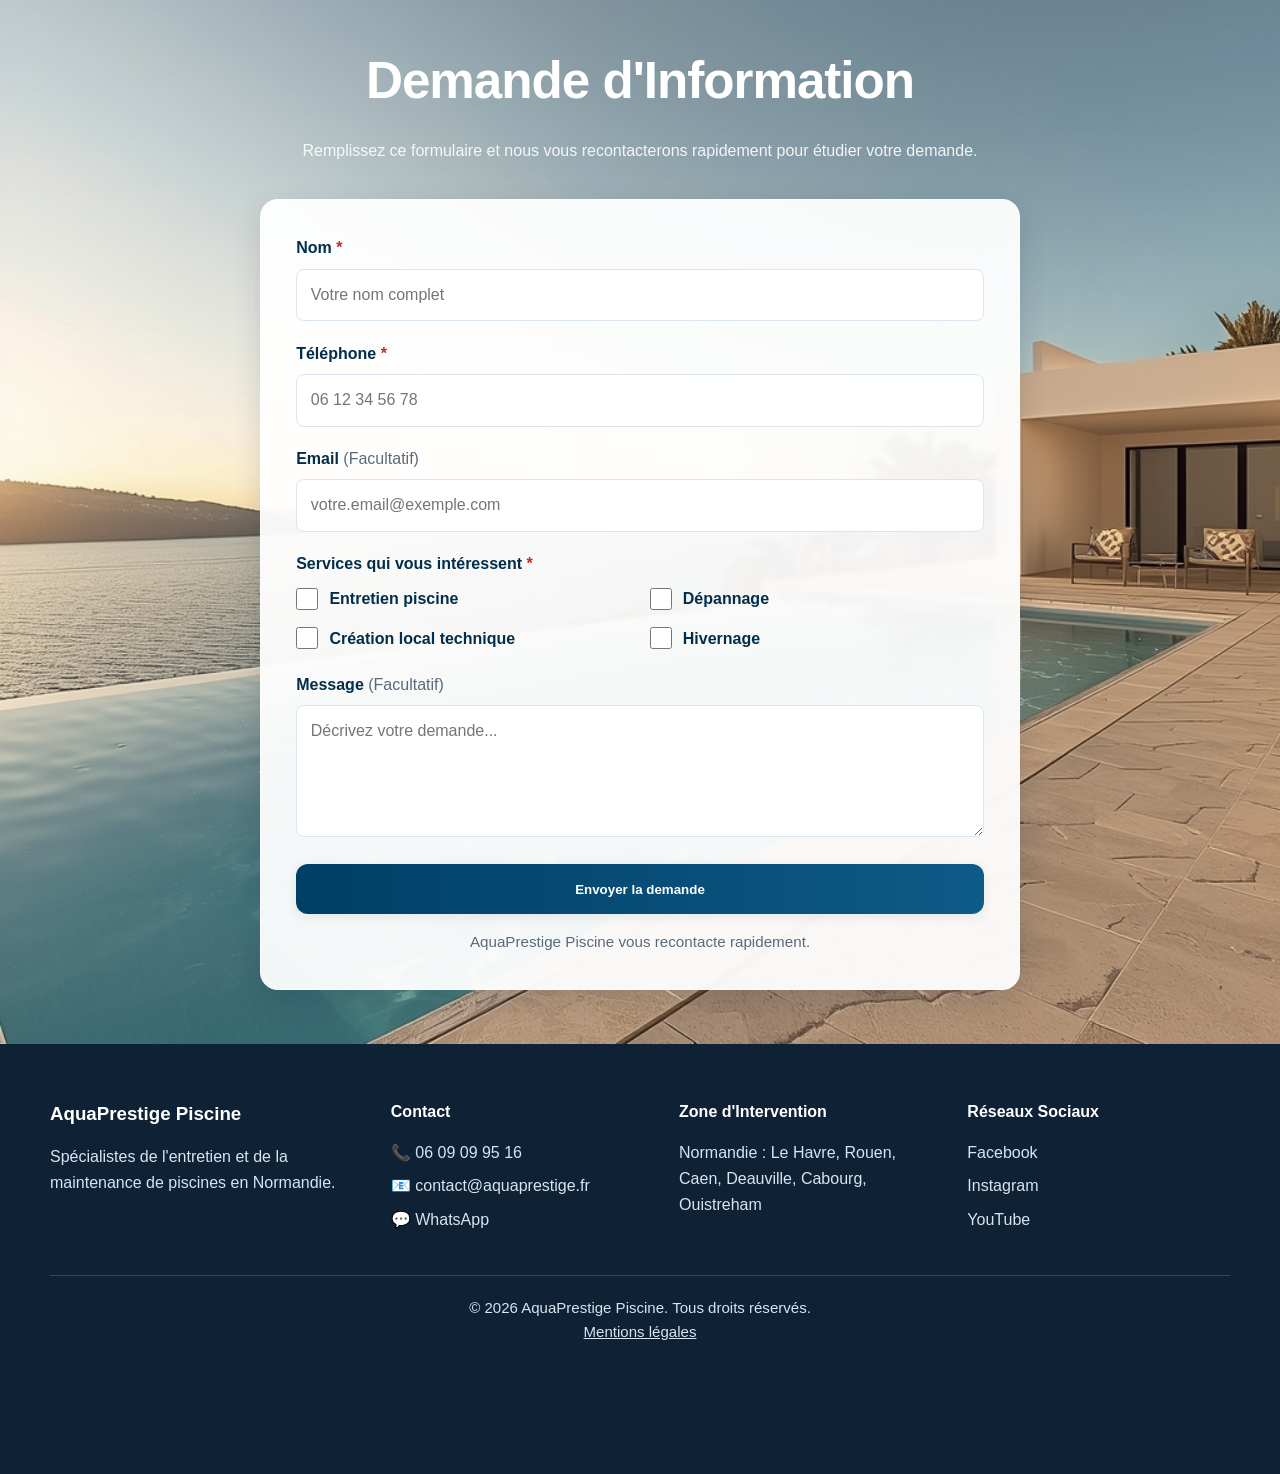
==== commit 8f91a0a2: "Change logo to logo goute" ====
--- a/index.html
+++ b/index.html
@@ -48,7 +48,7 @@
         <!-- Contenu Hero -->
         <div class="hero-content">
             <div class="hero-logo">
-                <img src="assets/images/logo/logo aquaprestique _ blanc.png" alt="Logo blanc AquaPrestige Piscine">
+                <img src="assets/images/logo/logo goute.png" alt="Logo AquaPrestige Piscine">
             </div>
             <h1 class="hero-title">AquaPrestige Piscine</h1>
             <p class="hero-subtitle">Les spécialistes de l'entretien et de la maintenance de piscines en Normandie</p>
--- a/css/style.css
+++ b/css/style.css
@@ -242,7 +242,7 @@
 
 .hero-overlay {
     z-index: -2;
-    background: linear-gradient(140deg, rgba(7, 43, 76, 0.82), rgba(13, 94, 168, 0.58));
+    background: transparent;
 }
 
 .hero-content {
@@ -258,7 +258,7 @@
 }
 
 .hero-logo img {
-    width: clamp(180px, 26vw, 320px);
+    width: clamp(360px, 52vw, 640px);
     height: auto;
     object-fit: contain;
     display: block;
@@ -553,8 +553,7 @@
 
 /* Contact */
 .contact-section {
-    background: linear-gradient(rgba(2, 35, 57, 0.72), rgba(2, 35, 57, 0.72)),
-        url("../assets/images/gallery/aquaprestige_normandie.jpg") center/cover no-repeat;
+    background: url("../assets/images/gallery/aquaprestige_normandie.jpg") center/cover no-repeat;
     color: #fff;
 }
 
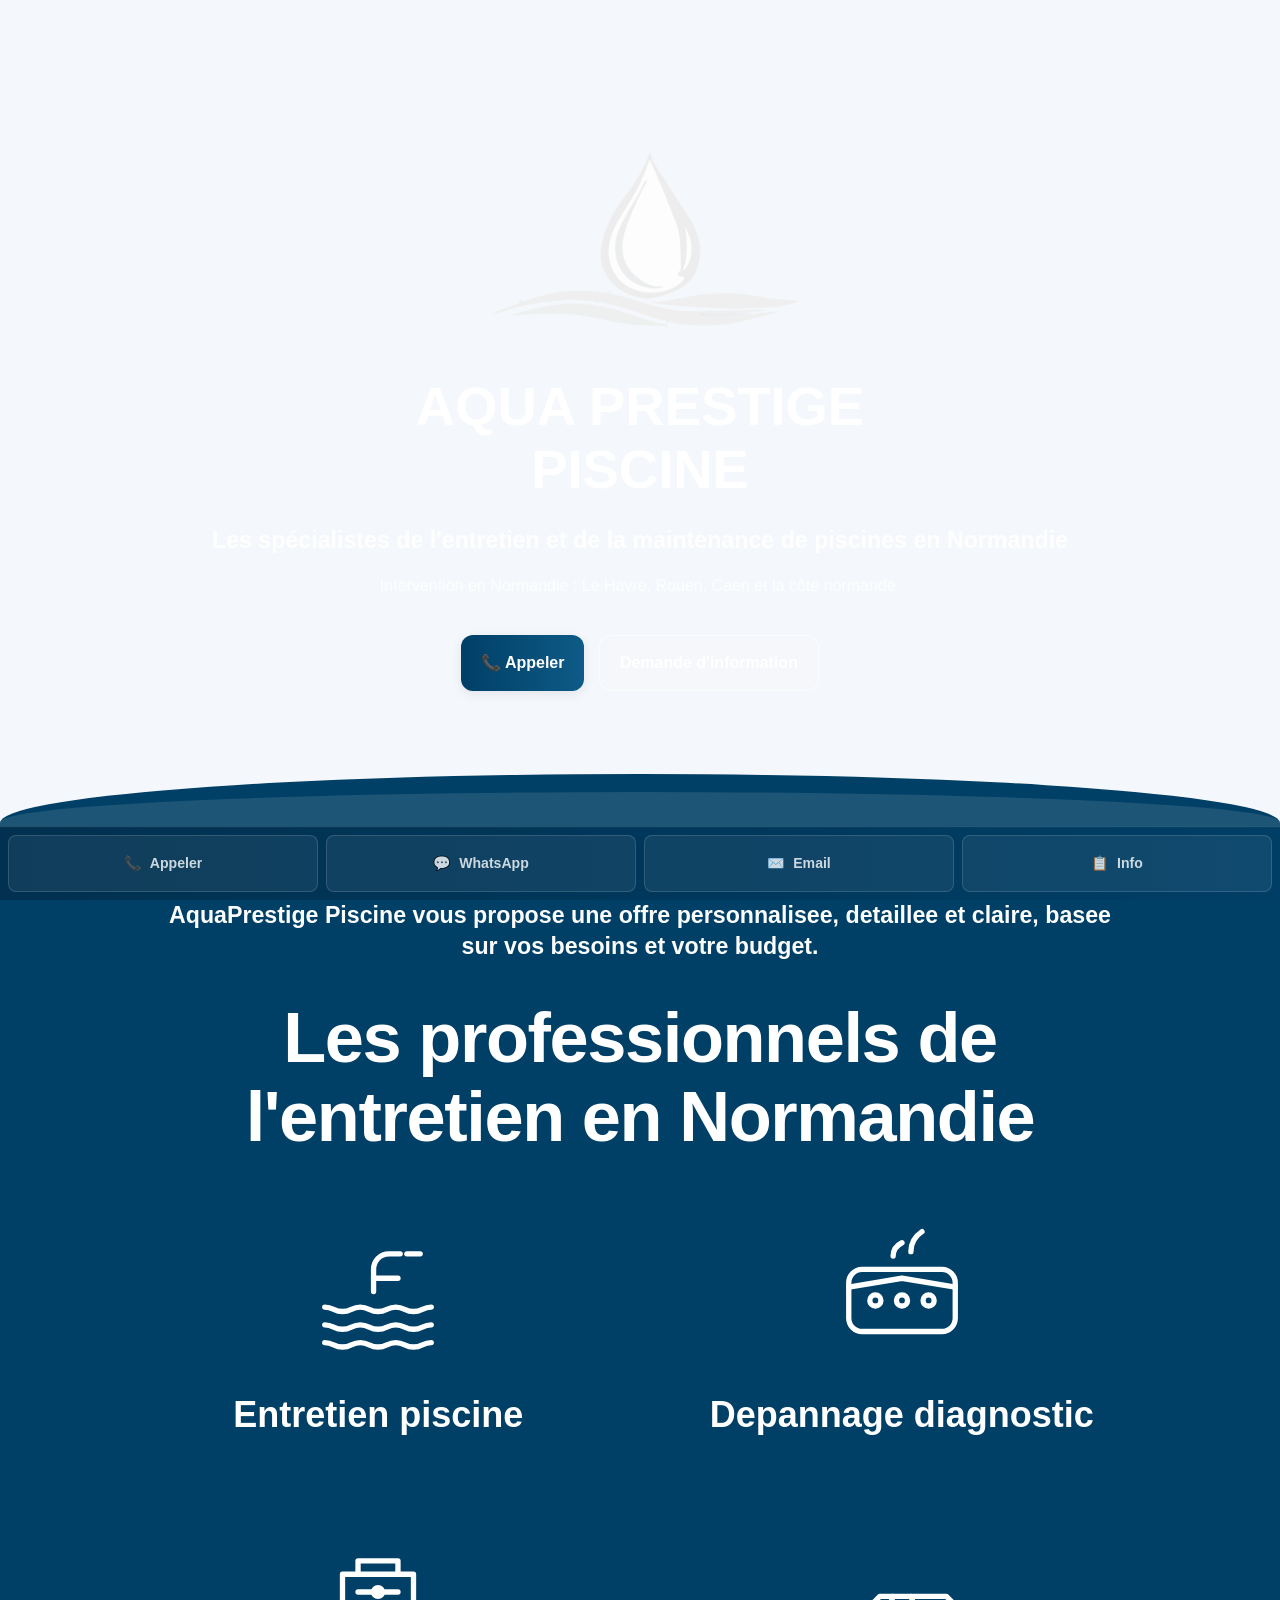
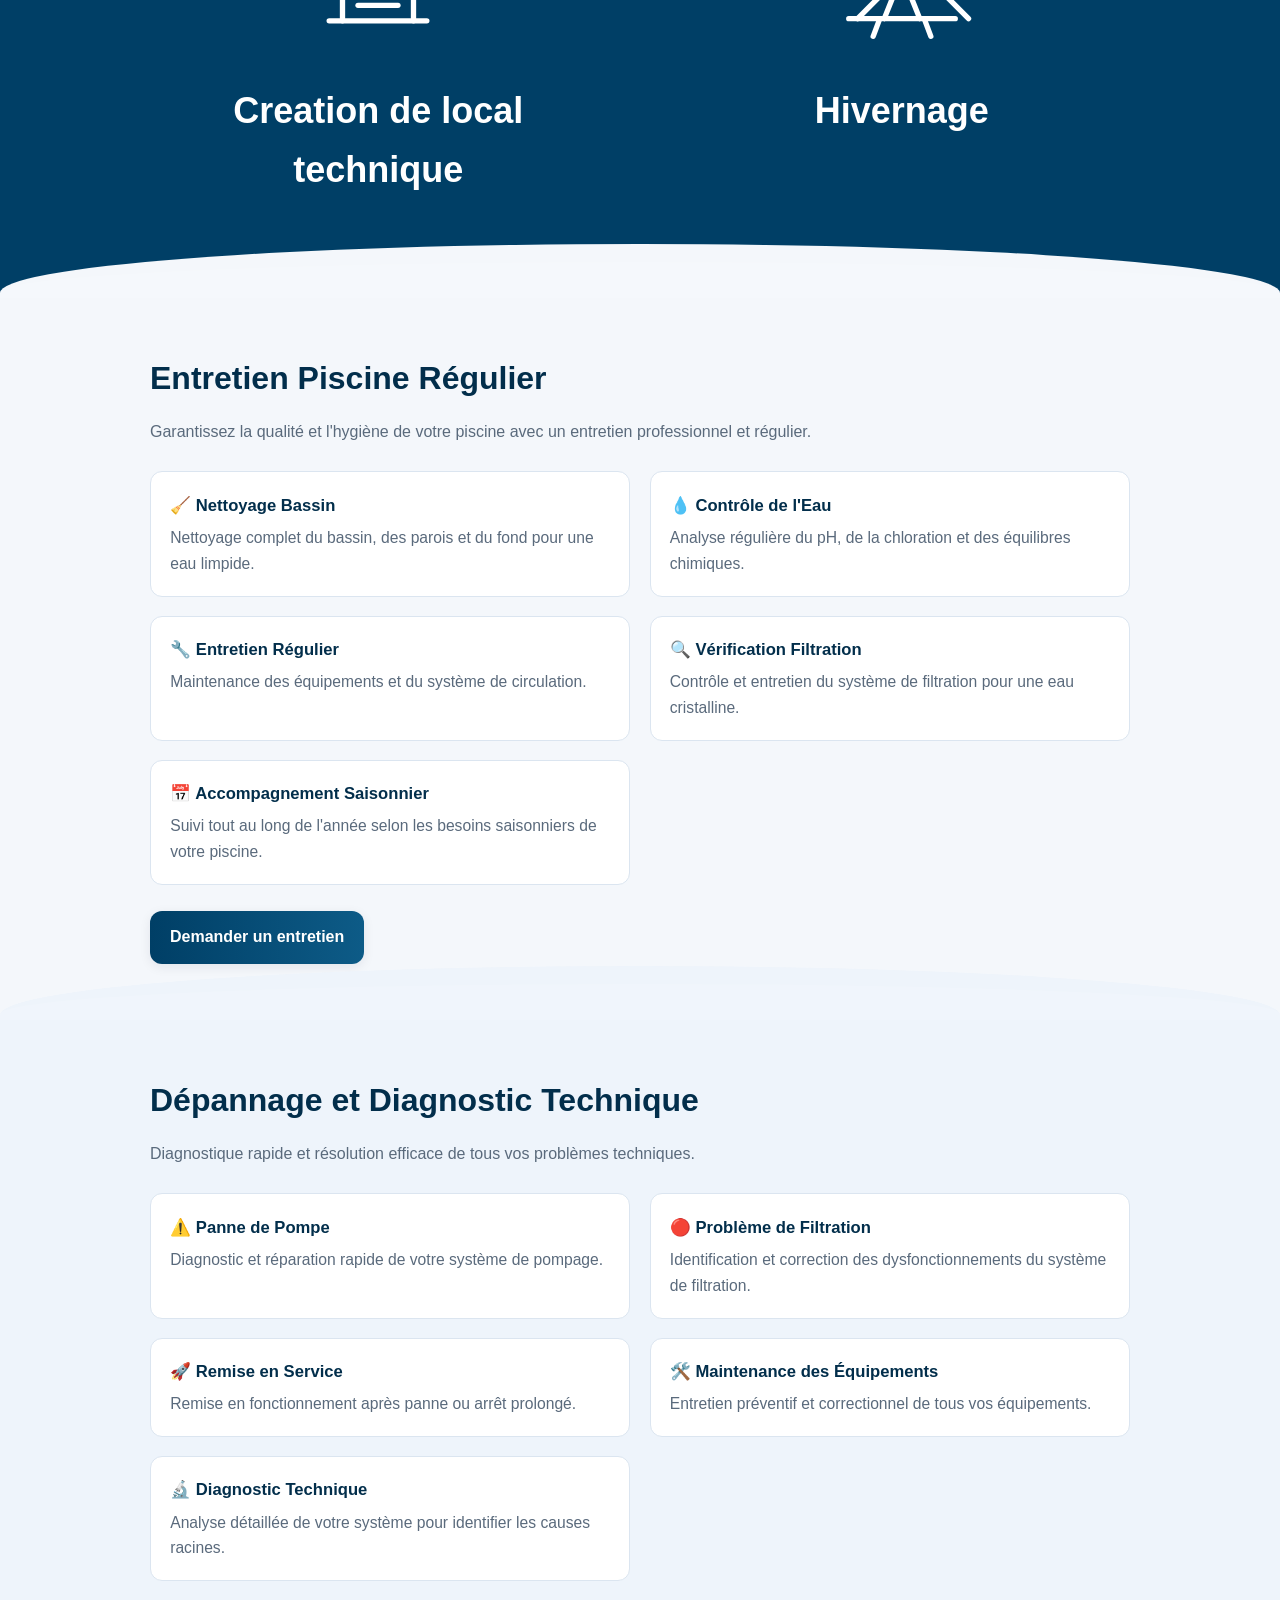
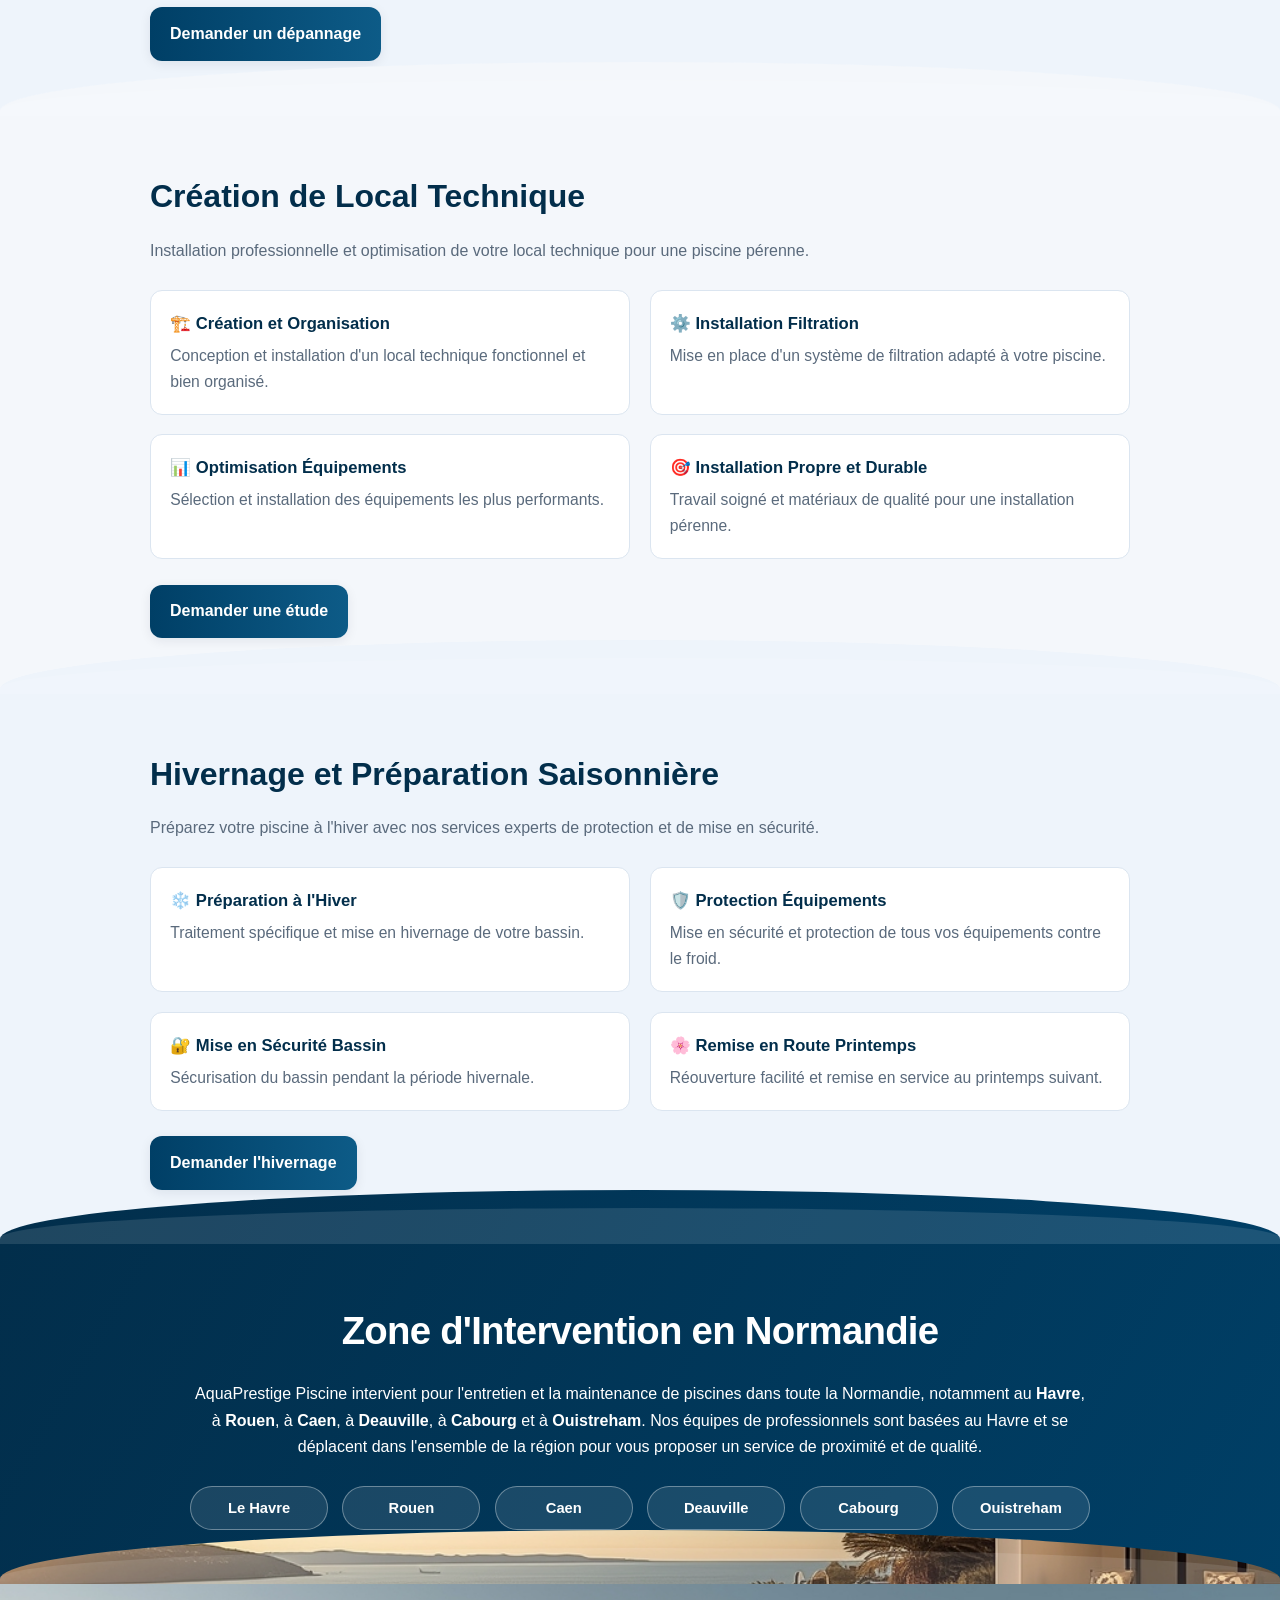
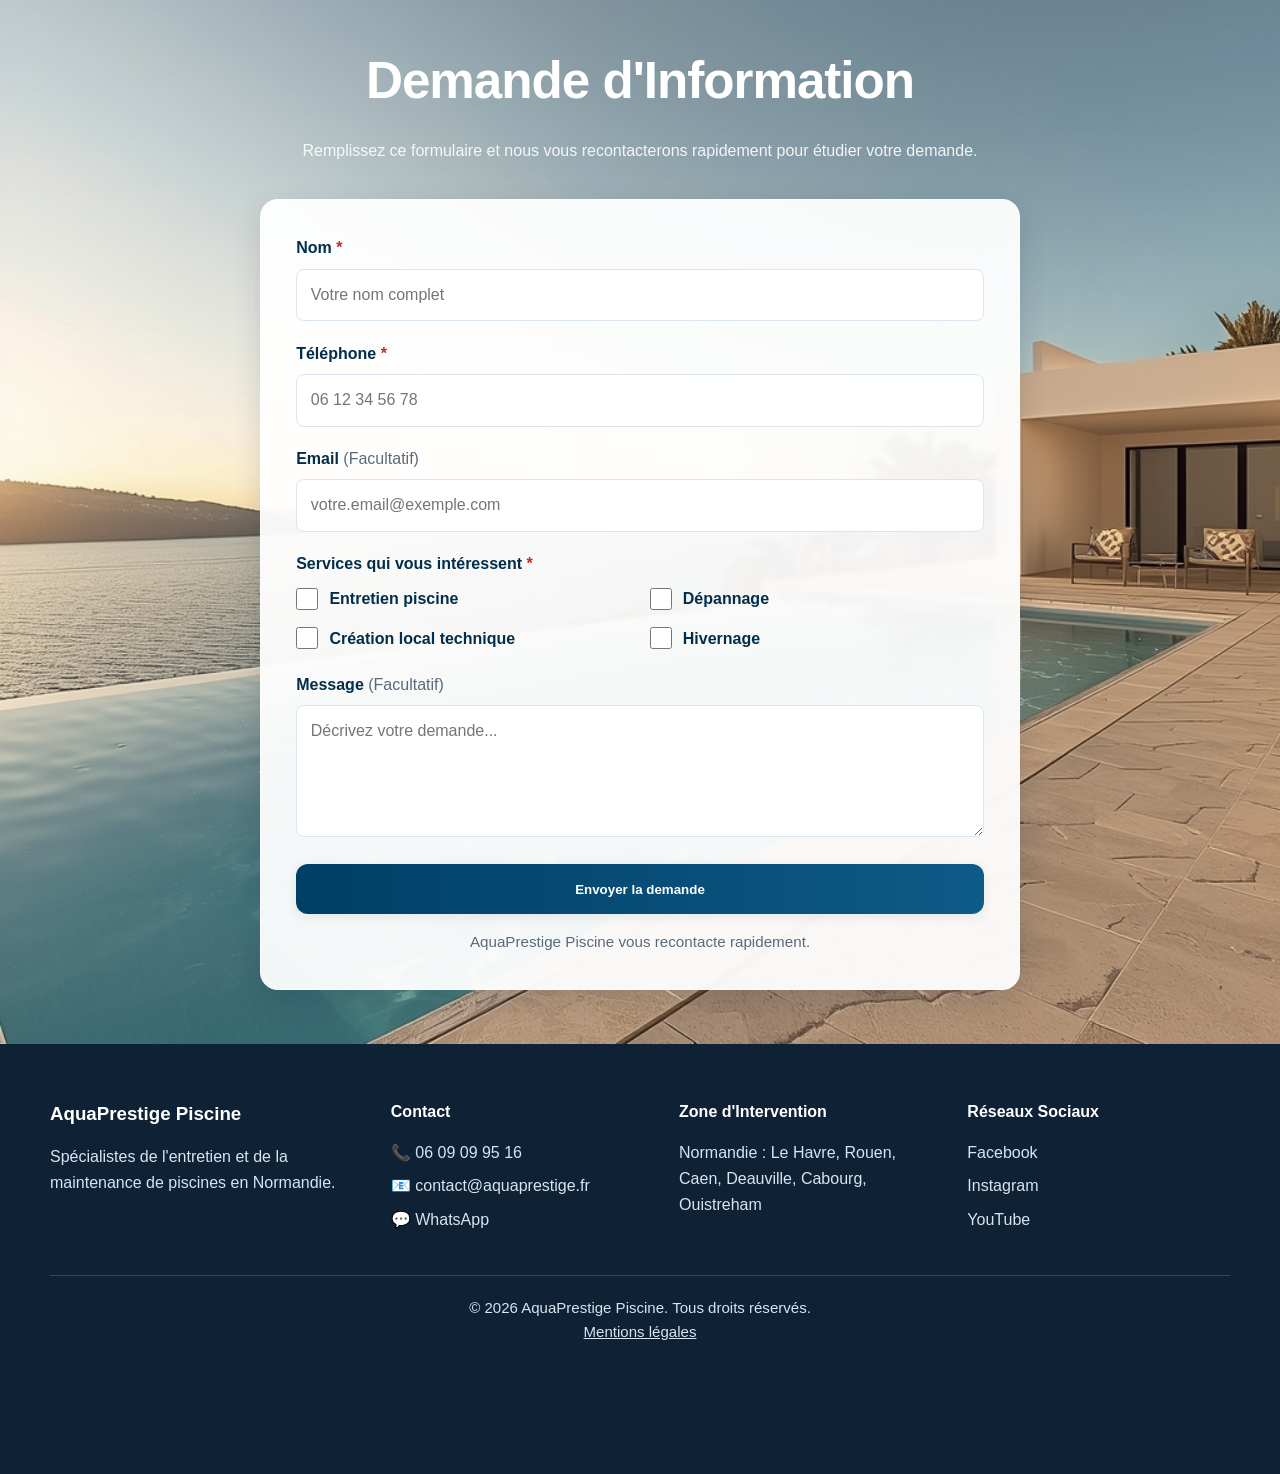
==== commit 0b124a1c: "Reduce logo size and update hero title to uppercase" ====
--- a/index.html
+++ b/index.html
@@ -50,7 +50,7 @@
             <div class="hero-logo">
                 <img src="assets/images/logo/logo goute.png" alt="Logo AquaPrestige Piscine">
             </div>
-            <h1 class="hero-title">AquaPrestige Piscine</h1>
+            <h1 class="hero-title">AQUA PRESTIGE<br>PISCINE</h1>
             <p class="hero-subtitle">Les spécialistes de l'entretien et de la maintenance de piscines en Normandie</p>
             <p class="hero-description">Intervention en Normandie : Le Havre, Rouen, Caen et la côte normande.</p>
             
--- a/css/style.css
+++ b/css/style.css
@@ -258,7 +258,7 @@
 }
 
 .hero-logo img {
-    width: clamp(360px, 52vw, 640px);
+    width: clamp(180px, 26vw, 320px);
     height: auto;
     object-fit: contain;
     display: block;
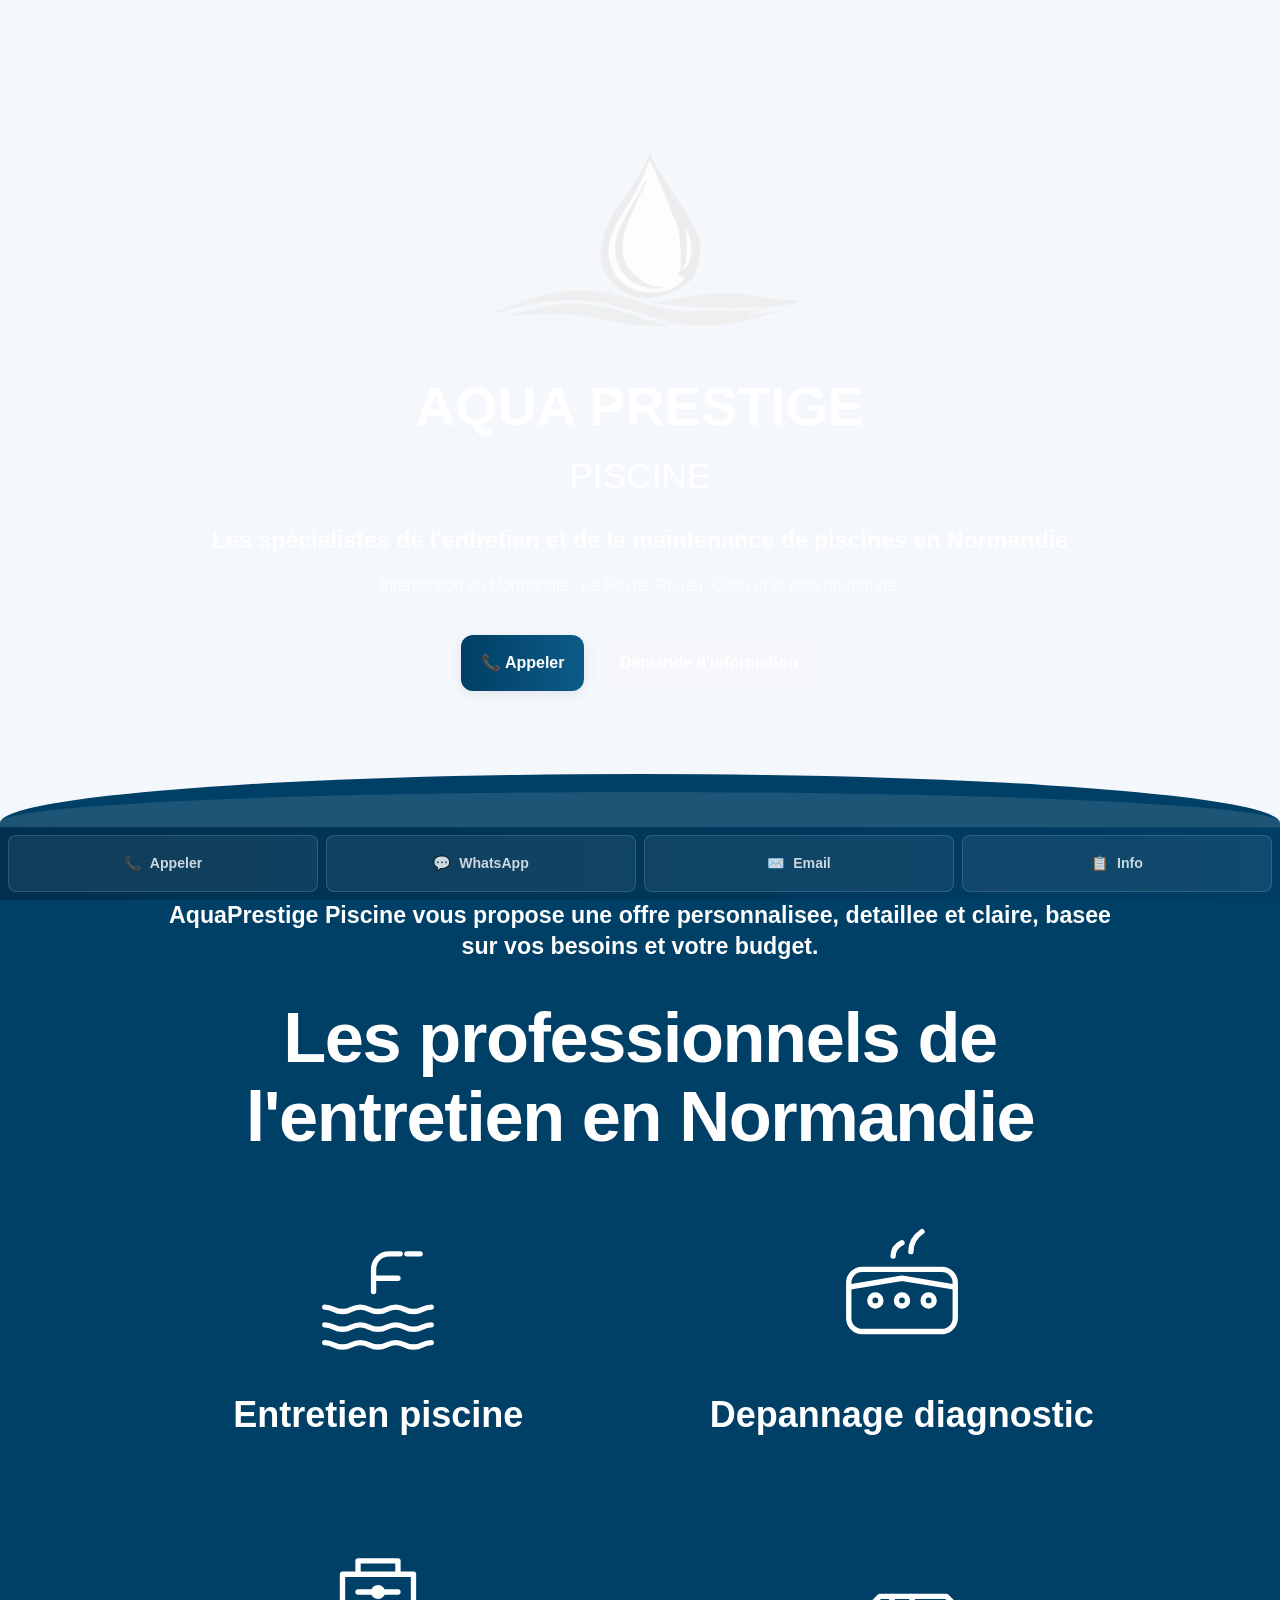
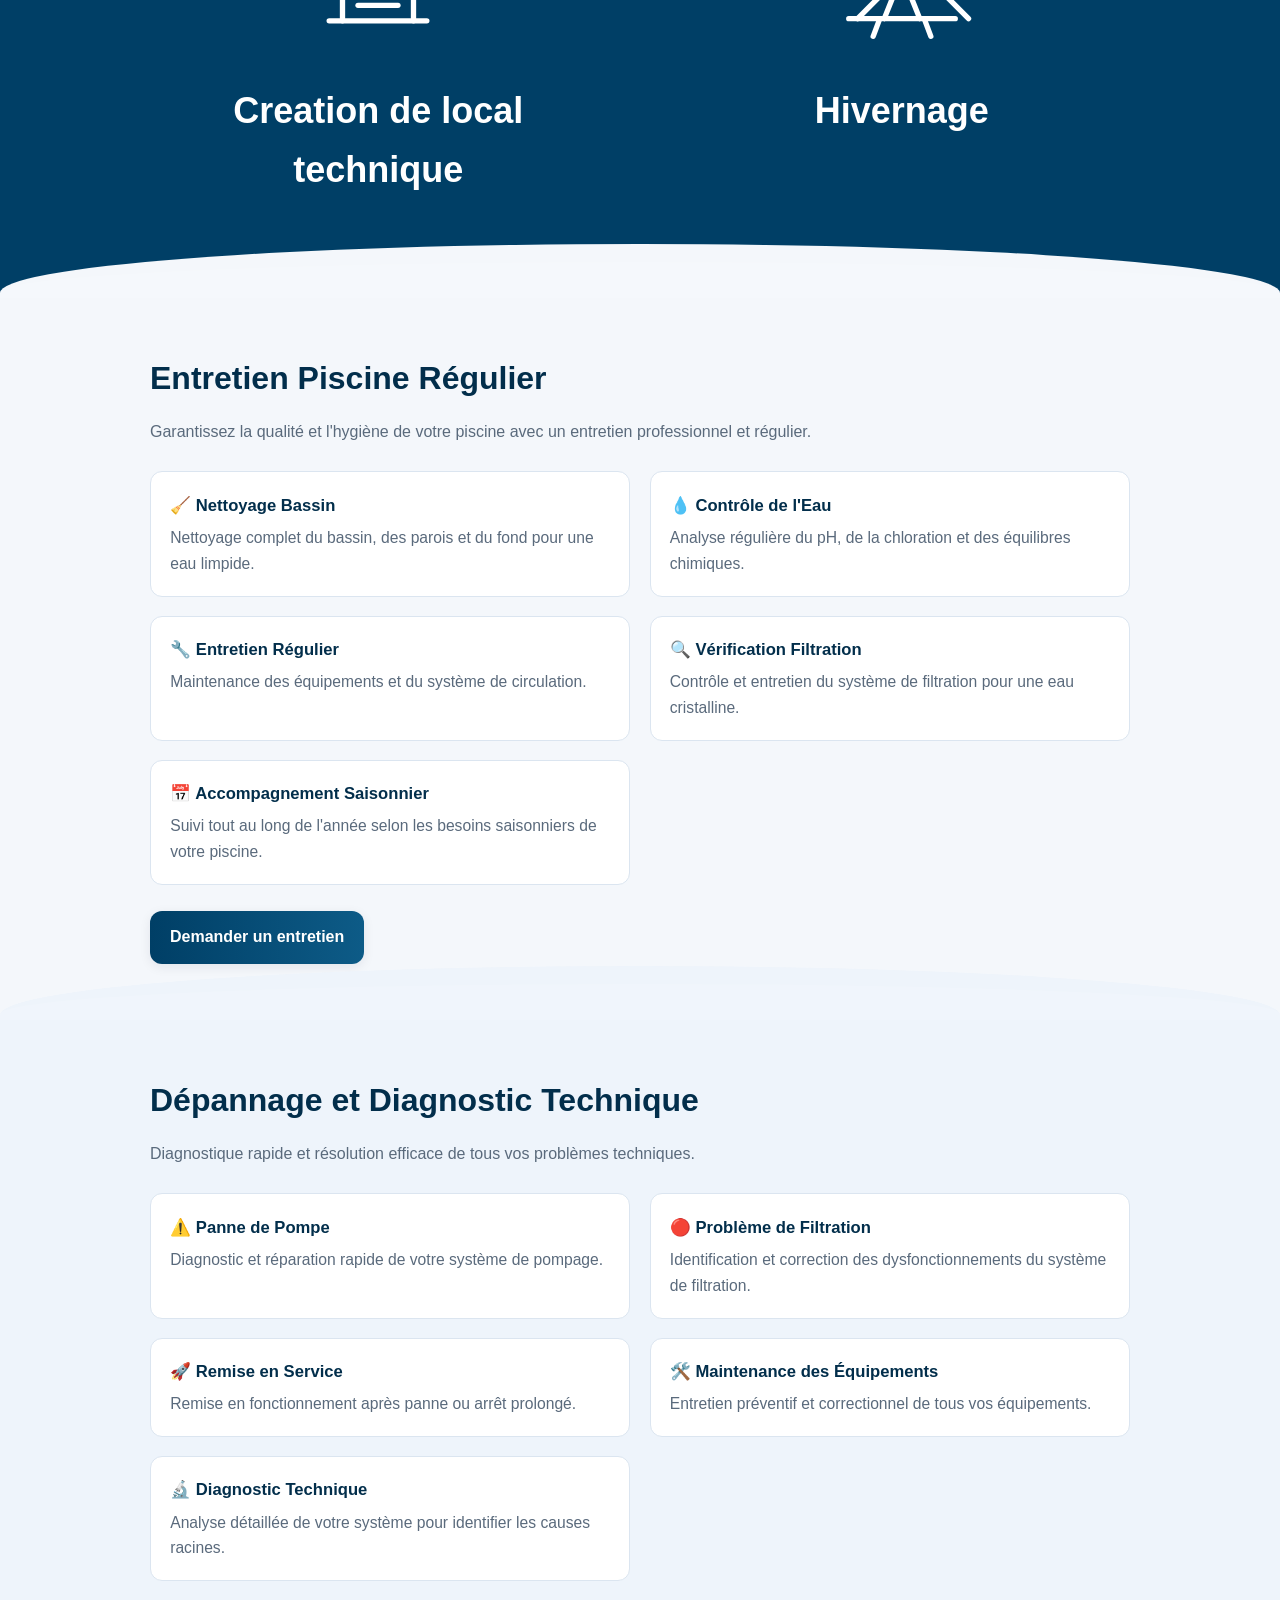
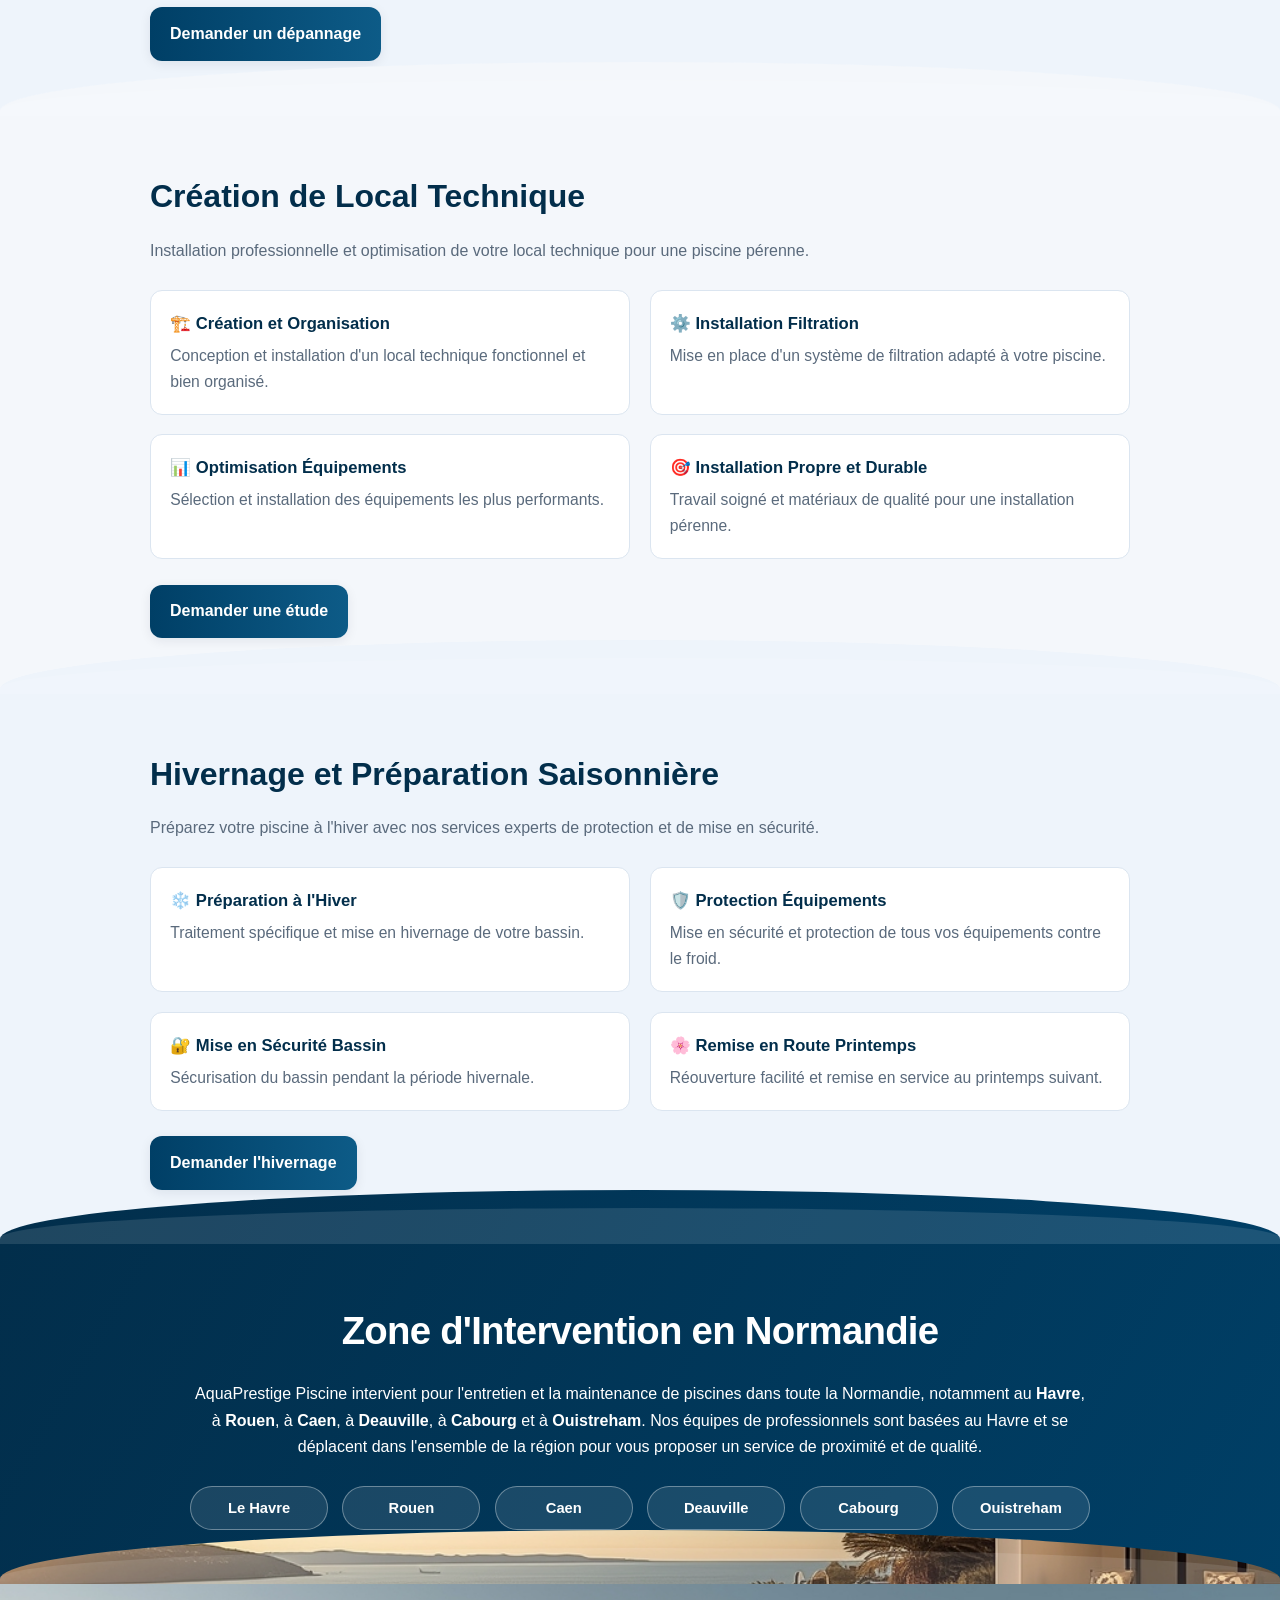
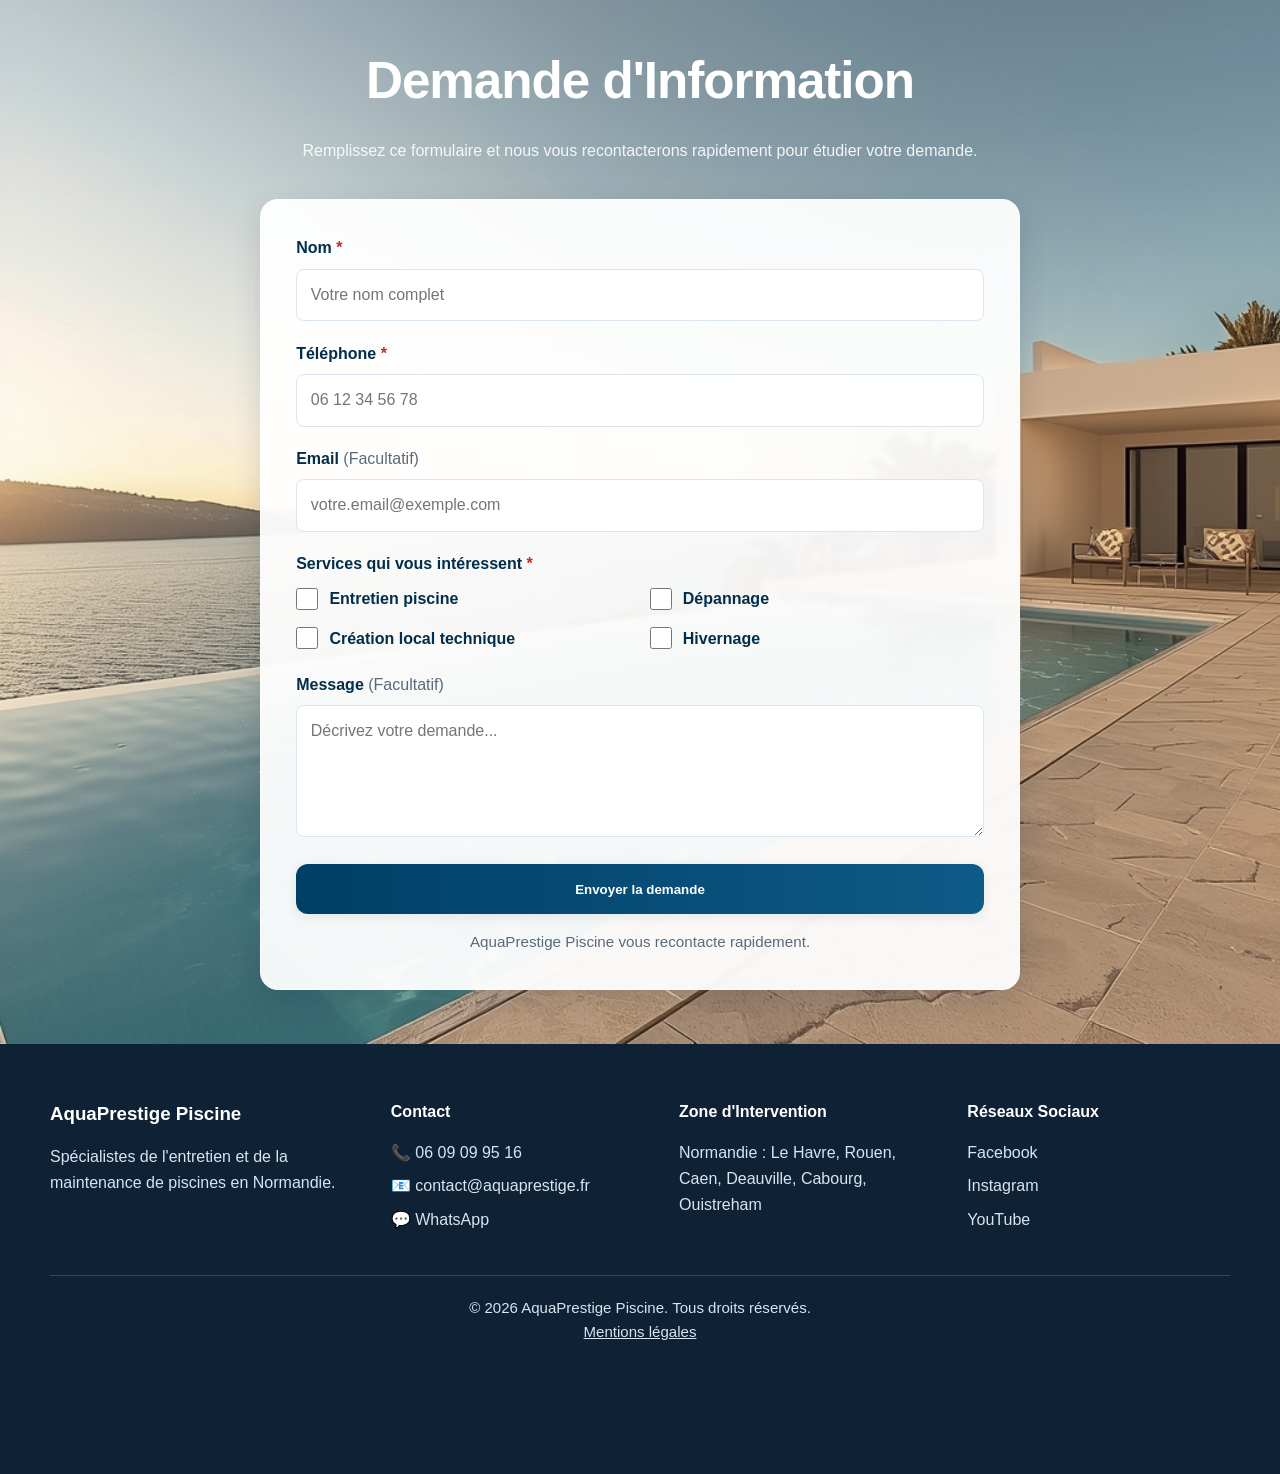
==== commit d3fa323e: "Make PISCINE smaller and lighter font weight" ====
--- a/index.html
+++ b/index.html
@@ -50,7 +50,7 @@
             <div class="hero-logo">
                 <img src="assets/images/logo/logo goute.png" alt="Logo AquaPrestige Piscine">
             </div>
-            <h1 class="hero-title">AQUA PRESTIGE<br>PISCINE</h1>
+            <h1 class="hero-title">AQUA PRESTIGE<br><span class="hero-title-sub">PISCINE</span></h1>
             <p class="hero-subtitle">Les spécialistes de l'entretien et de la maintenance de piscines en Normandie</p>
             <p class="hero-description">Intervention en Normandie : Le Havre, Rouen, Caen et la côte normande.</p>
             
--- a/css/style.css
+++ b/css/style.css
@@ -347,6 +347,11 @@
     text-wrap: balance;
 }
 
+.hero-title-sub {
+    font-size: 0.65em;
+    font-weight: 400;
+}
+
 .hero-subtitle {
     font-size: clamp(1.05rem, 2.5vw, 1.45rem);
     font-weight: 600;
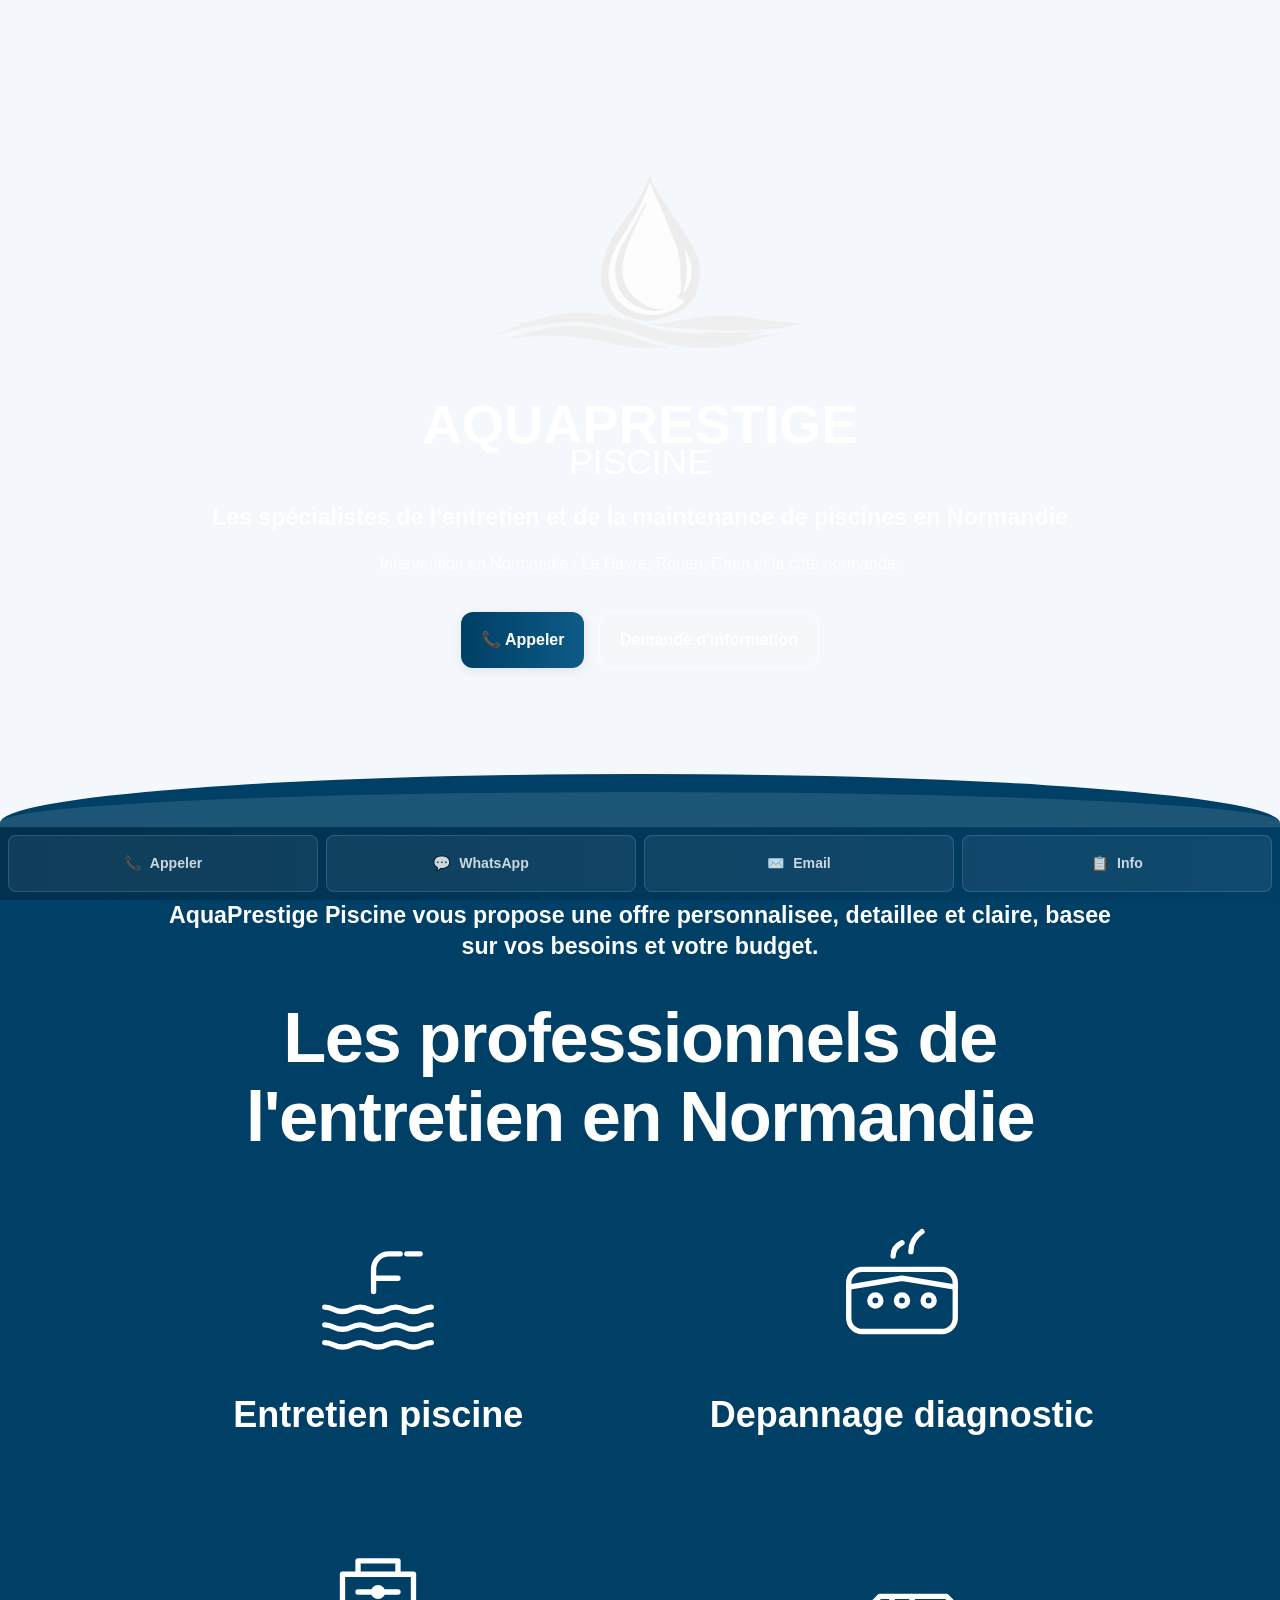
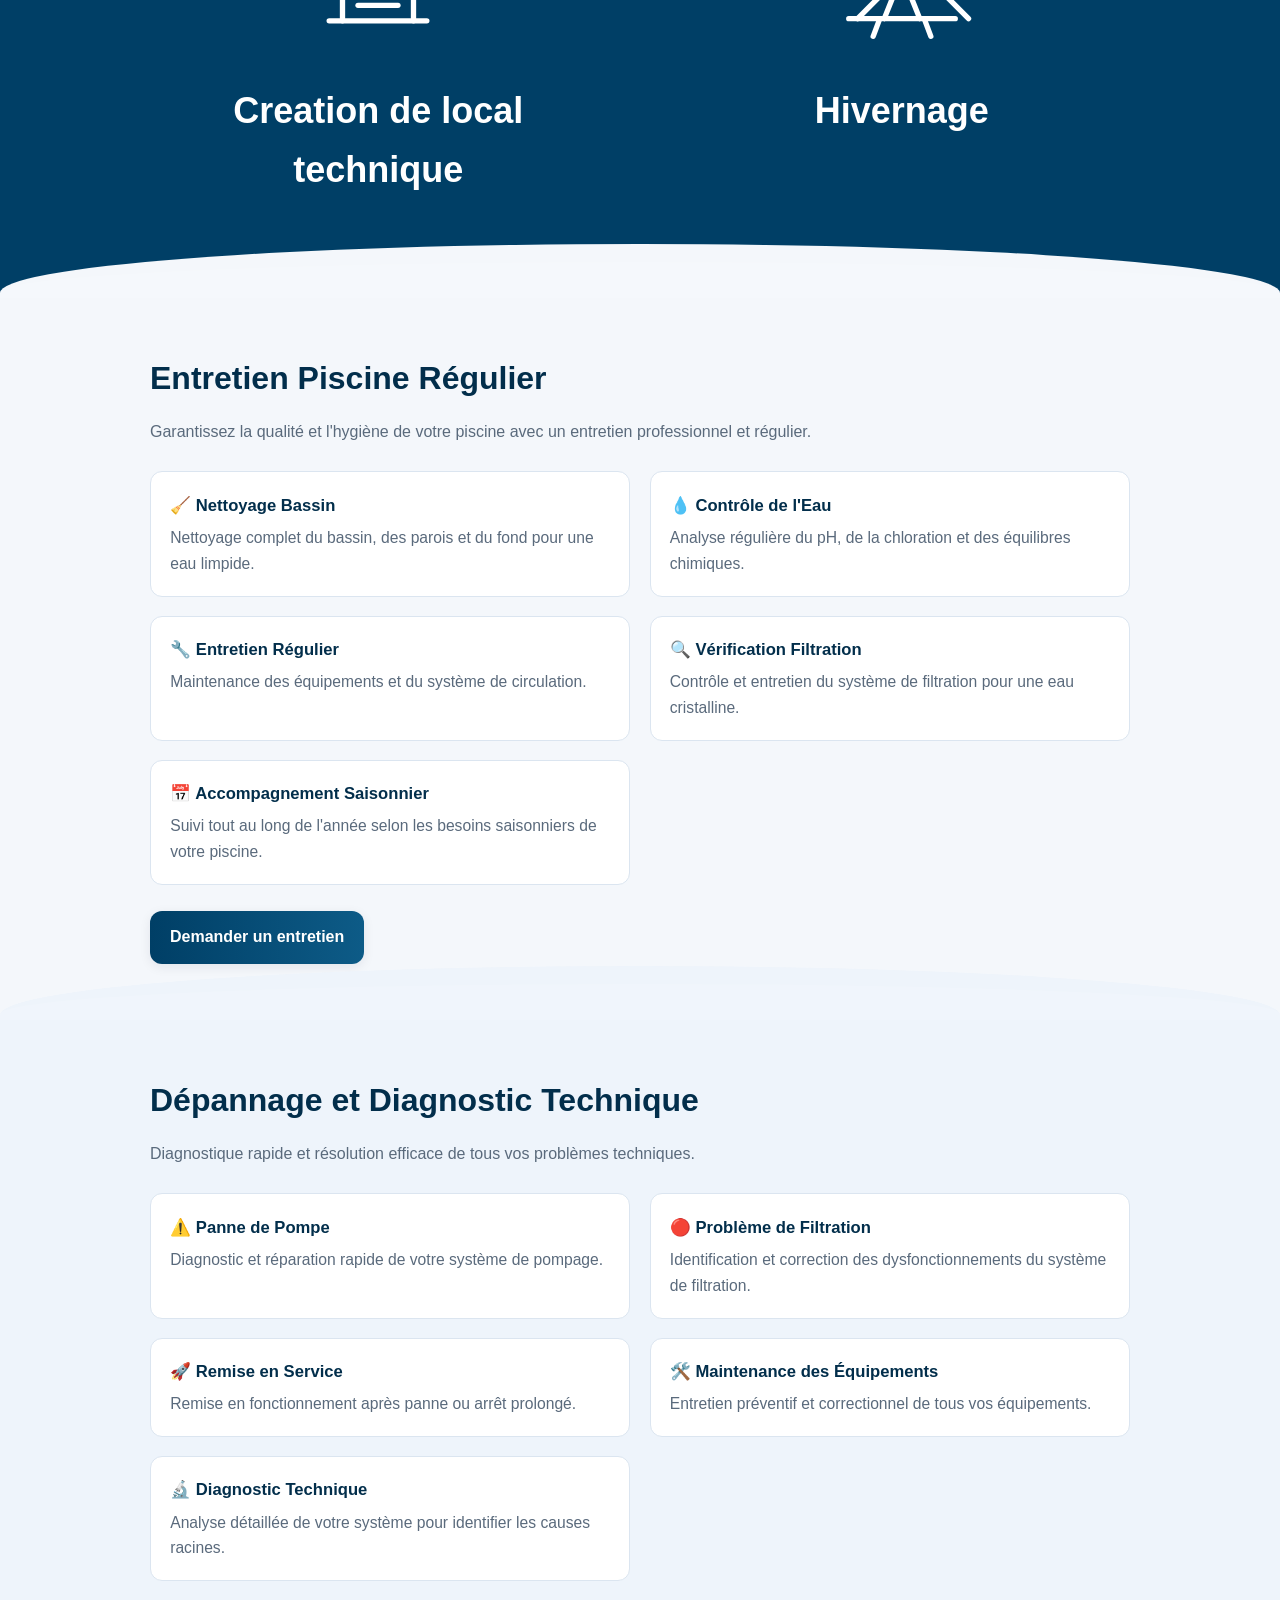
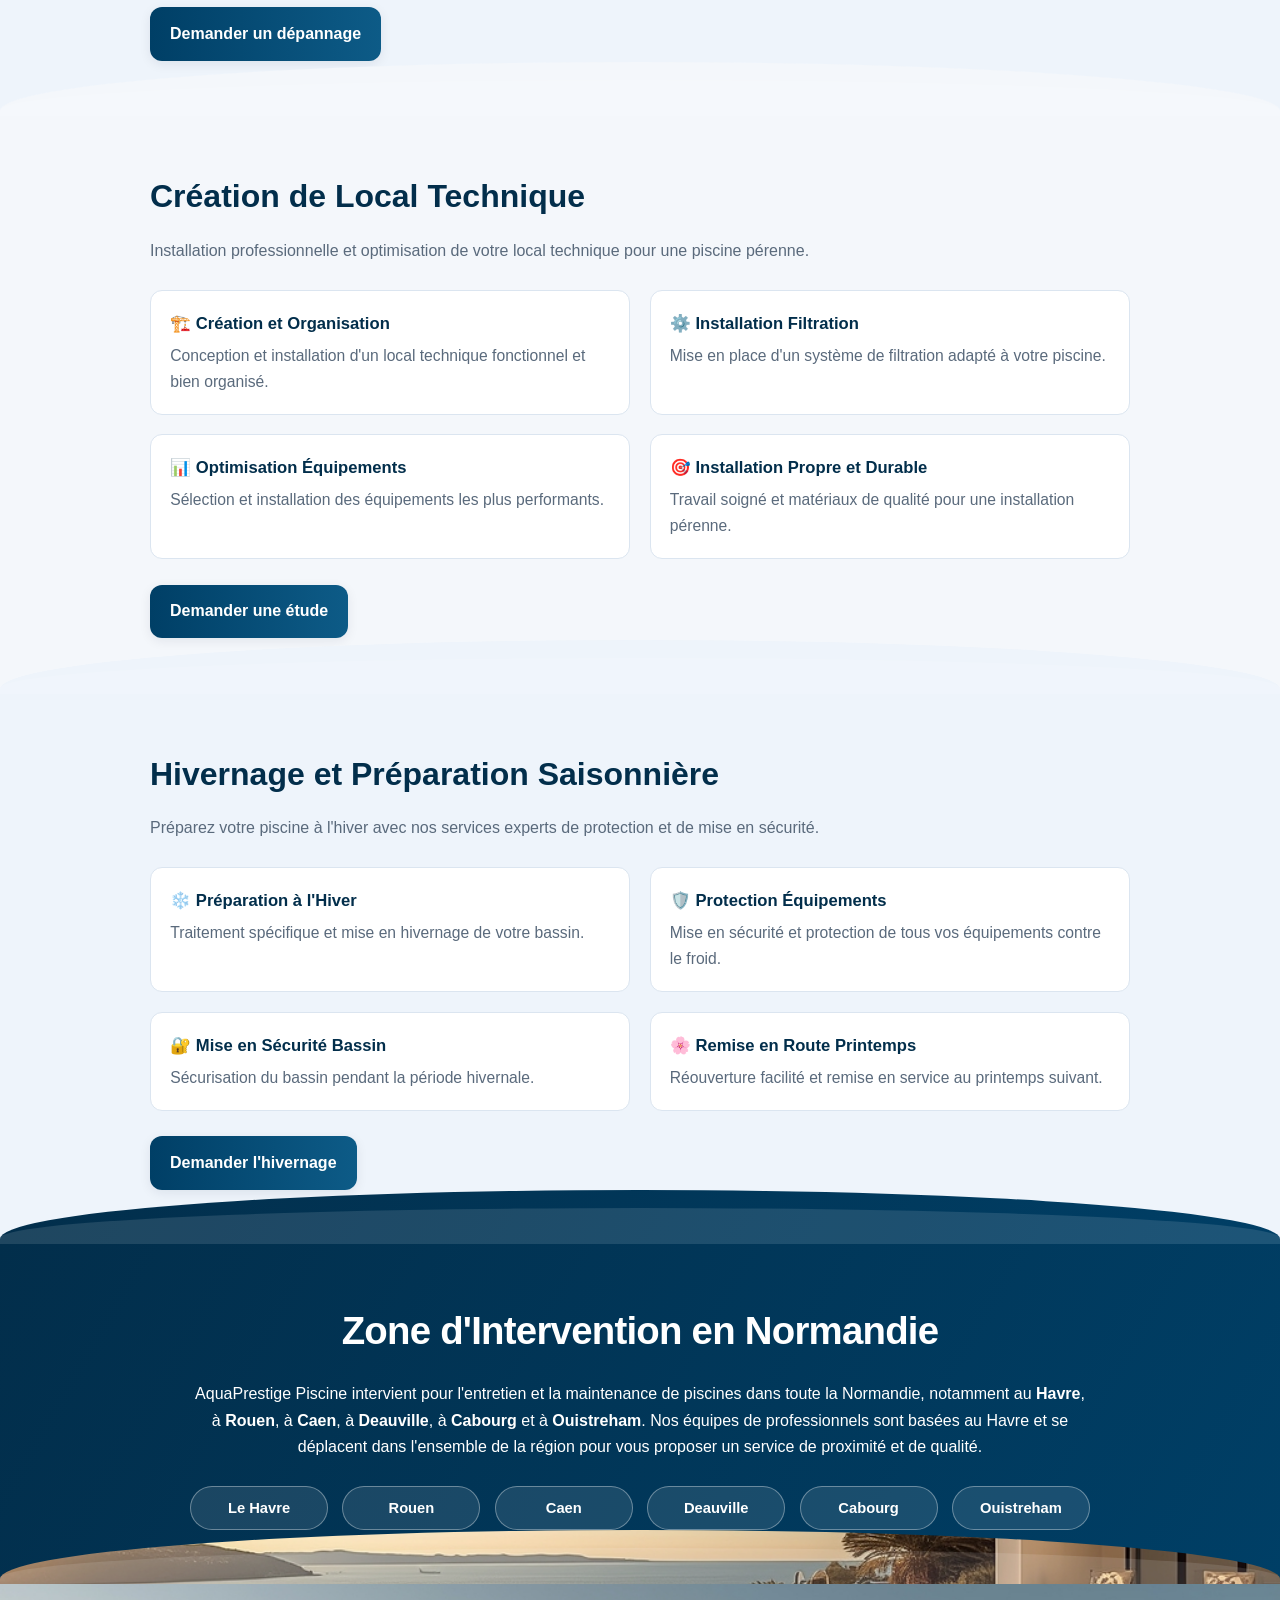
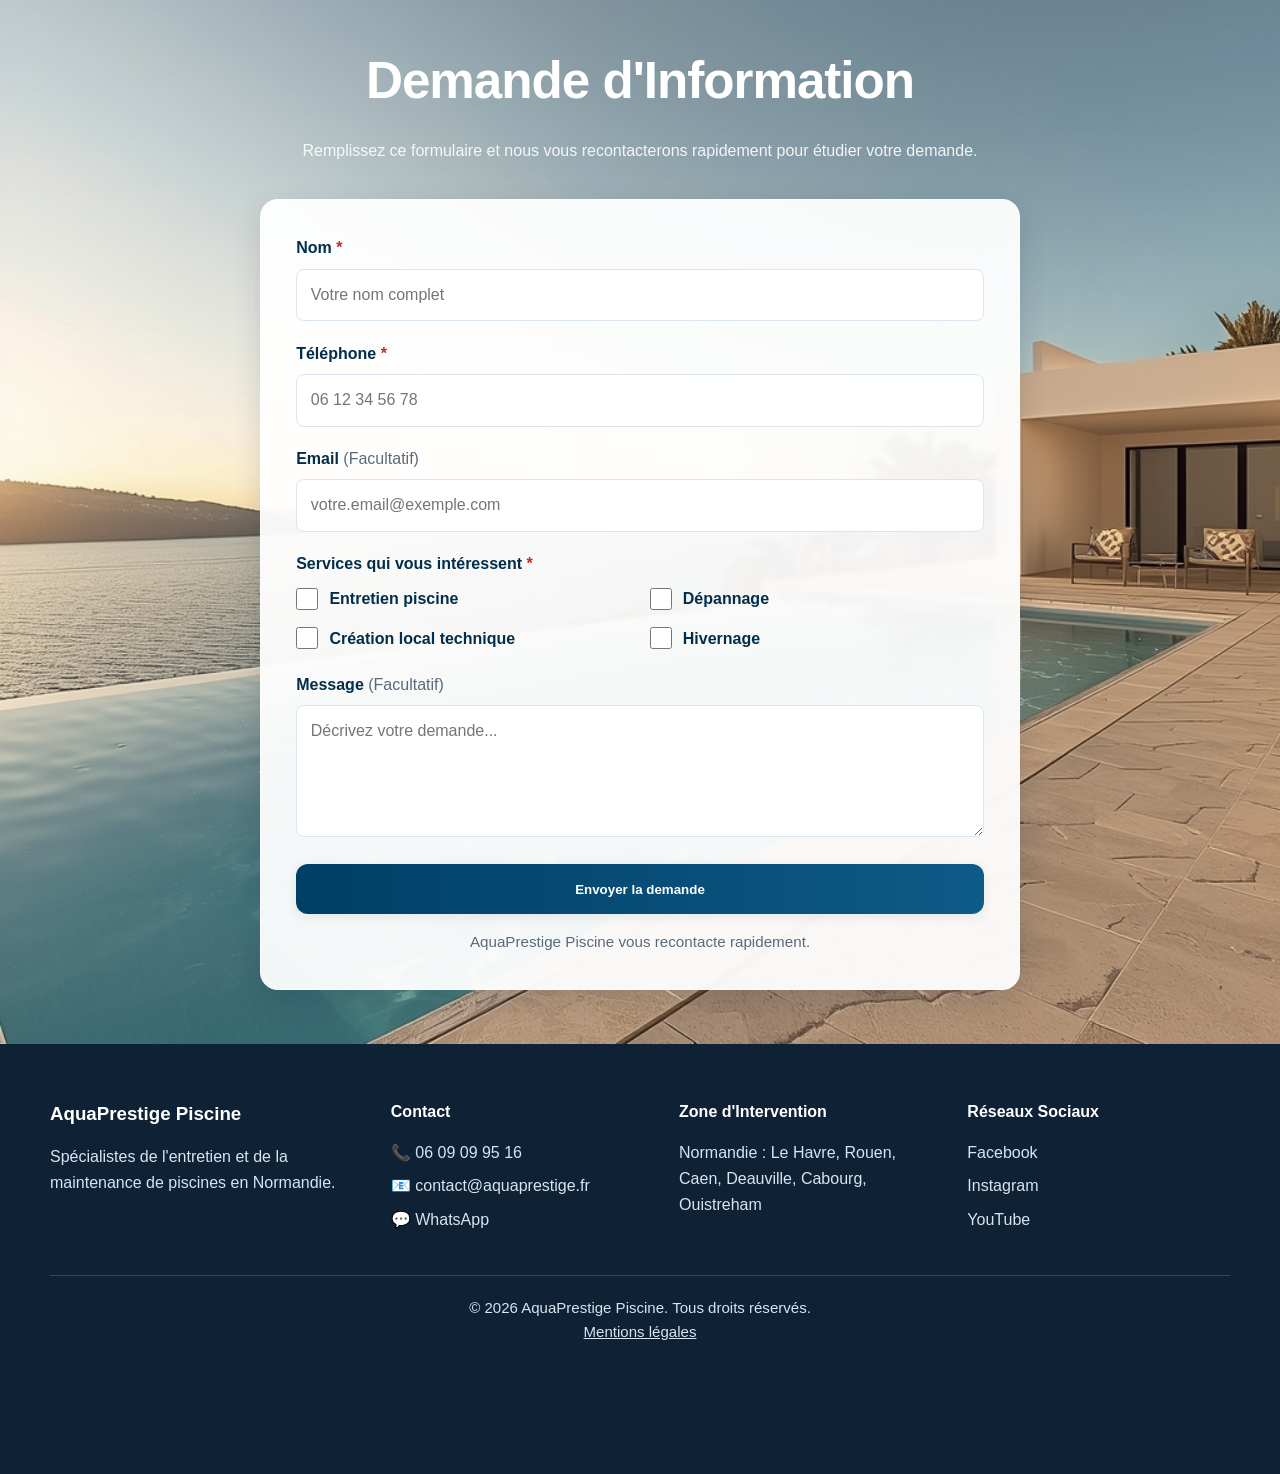
==== commit fb258b60: "Change to AQUAPRESTIGE without space and reduce vertical spacing" ====
--- a/index.html
+++ b/index.html
@@ -50,7 +50,7 @@
             <div class="hero-logo">
                 <img src="assets/images/logo/logo goute.png" alt="Logo AquaPrestige Piscine">
             </div>
-            <h1 class="hero-title">AQUA PRESTIGE<br><span class="hero-title-sub">PISCINE</span></h1>
+            <h1 class="hero-title">AQUAPRESTIGE<br><span class="hero-title-sub">PISCINE</span></h1>
             <p class="hero-subtitle">Les spécialistes de l'entretien et de la maintenance de piscines en Normandie</p>
             <p class="hero-description">Intervention en Normandie : Le Havre, Rouen, Caen et la côte normande.</p>
             
--- a/css/style.css
+++ b/css/style.css
@@ -342,7 +342,7 @@
 
 .hero-title {
     font-size: clamp(2rem, 5vw, 3.4rem);
-    line-height: 1.15;
+    line-height: 0.95;
     margin-bottom: var(--space-3);
     text-wrap: balance;
 }
@@ -350,6 +350,8 @@
 .hero-title-sub {
     font-size: 0.65em;
     font-weight: 400;
+    display: block;
+    margin-top: -0.15em;
 }
 
 .hero-subtitle {
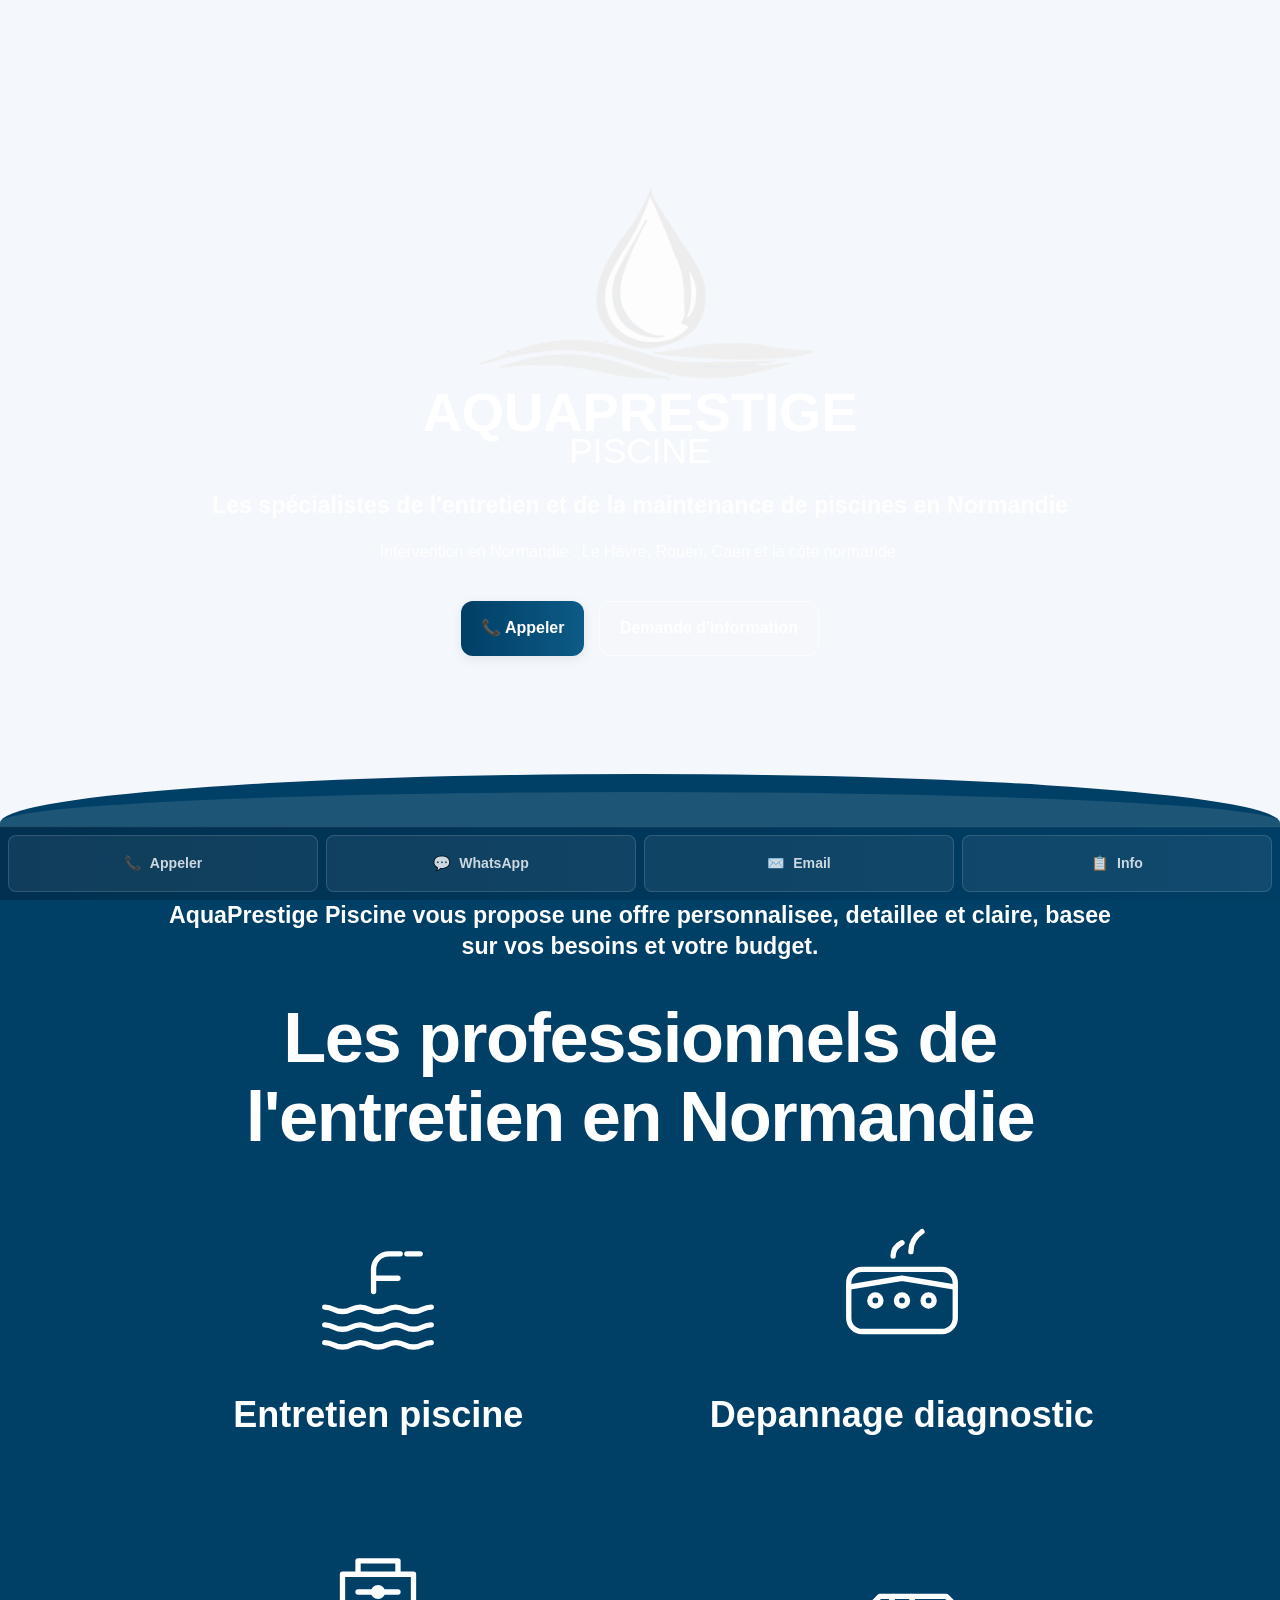
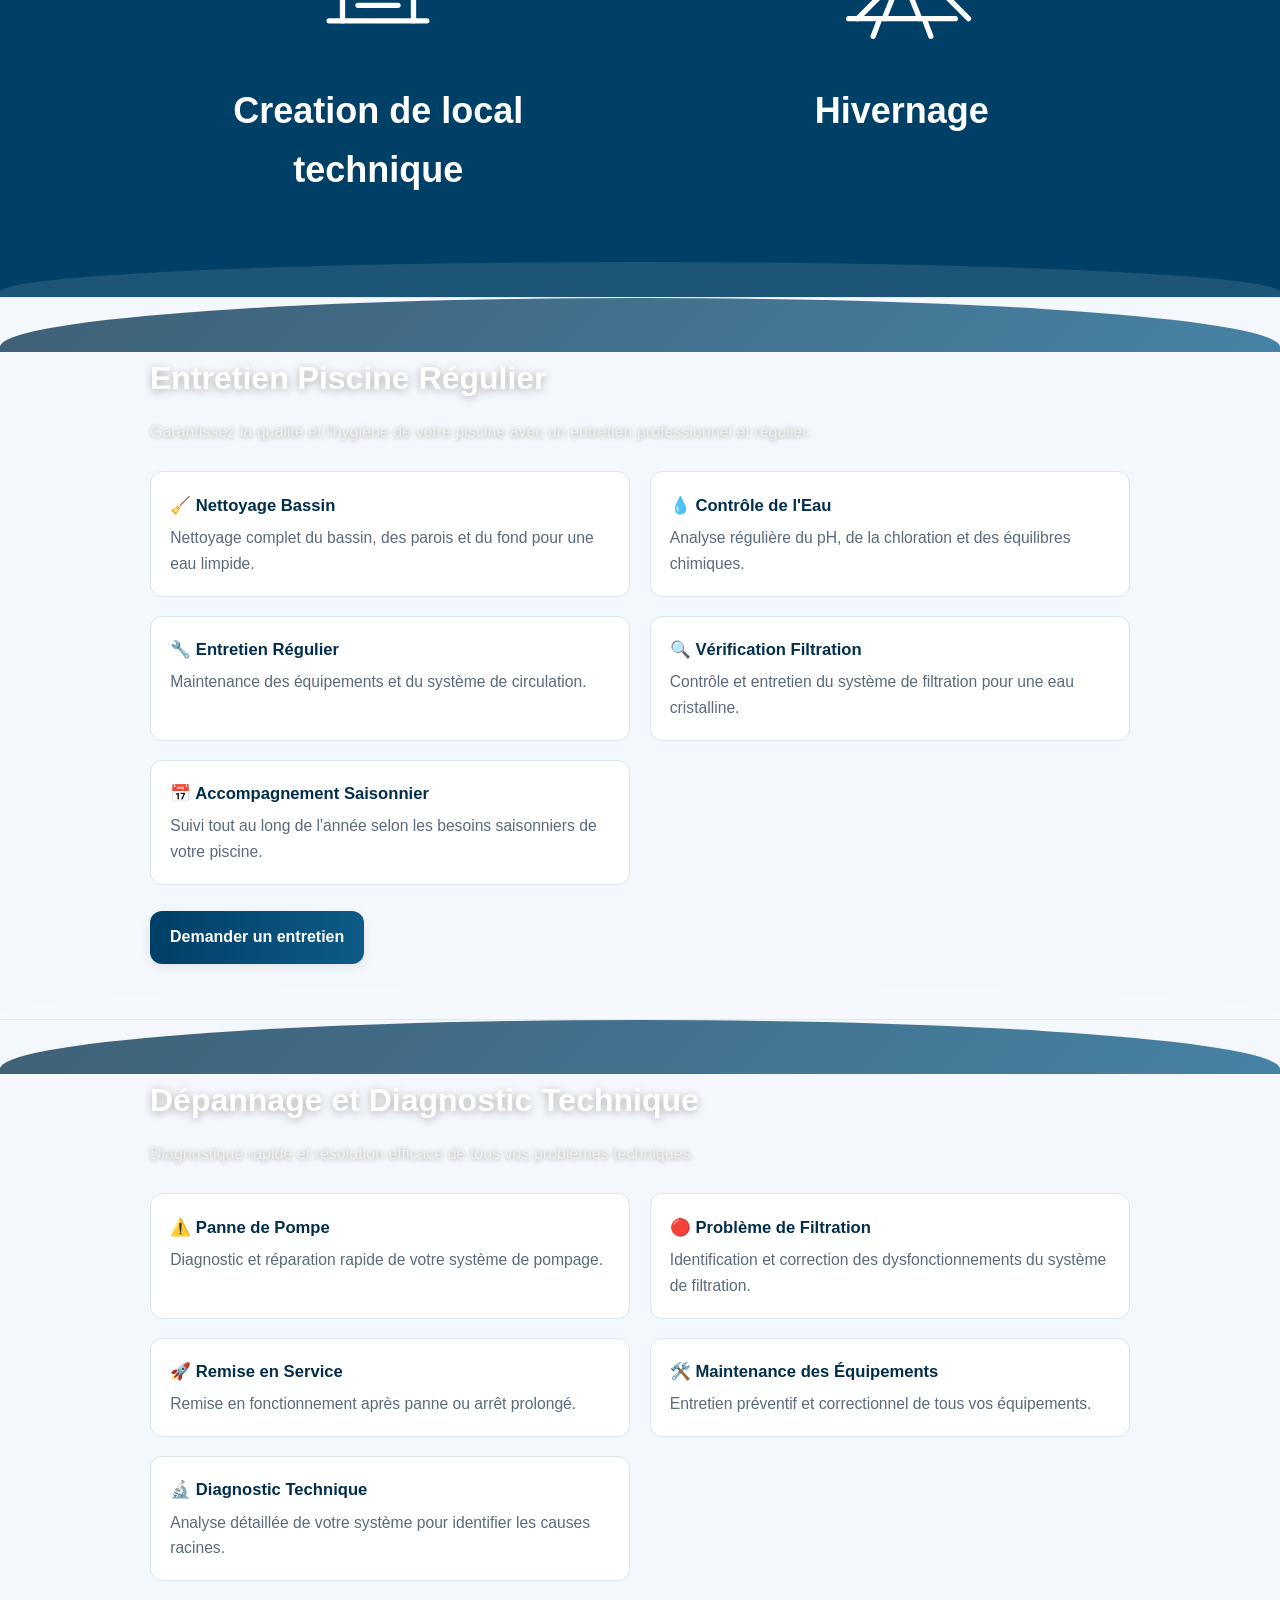
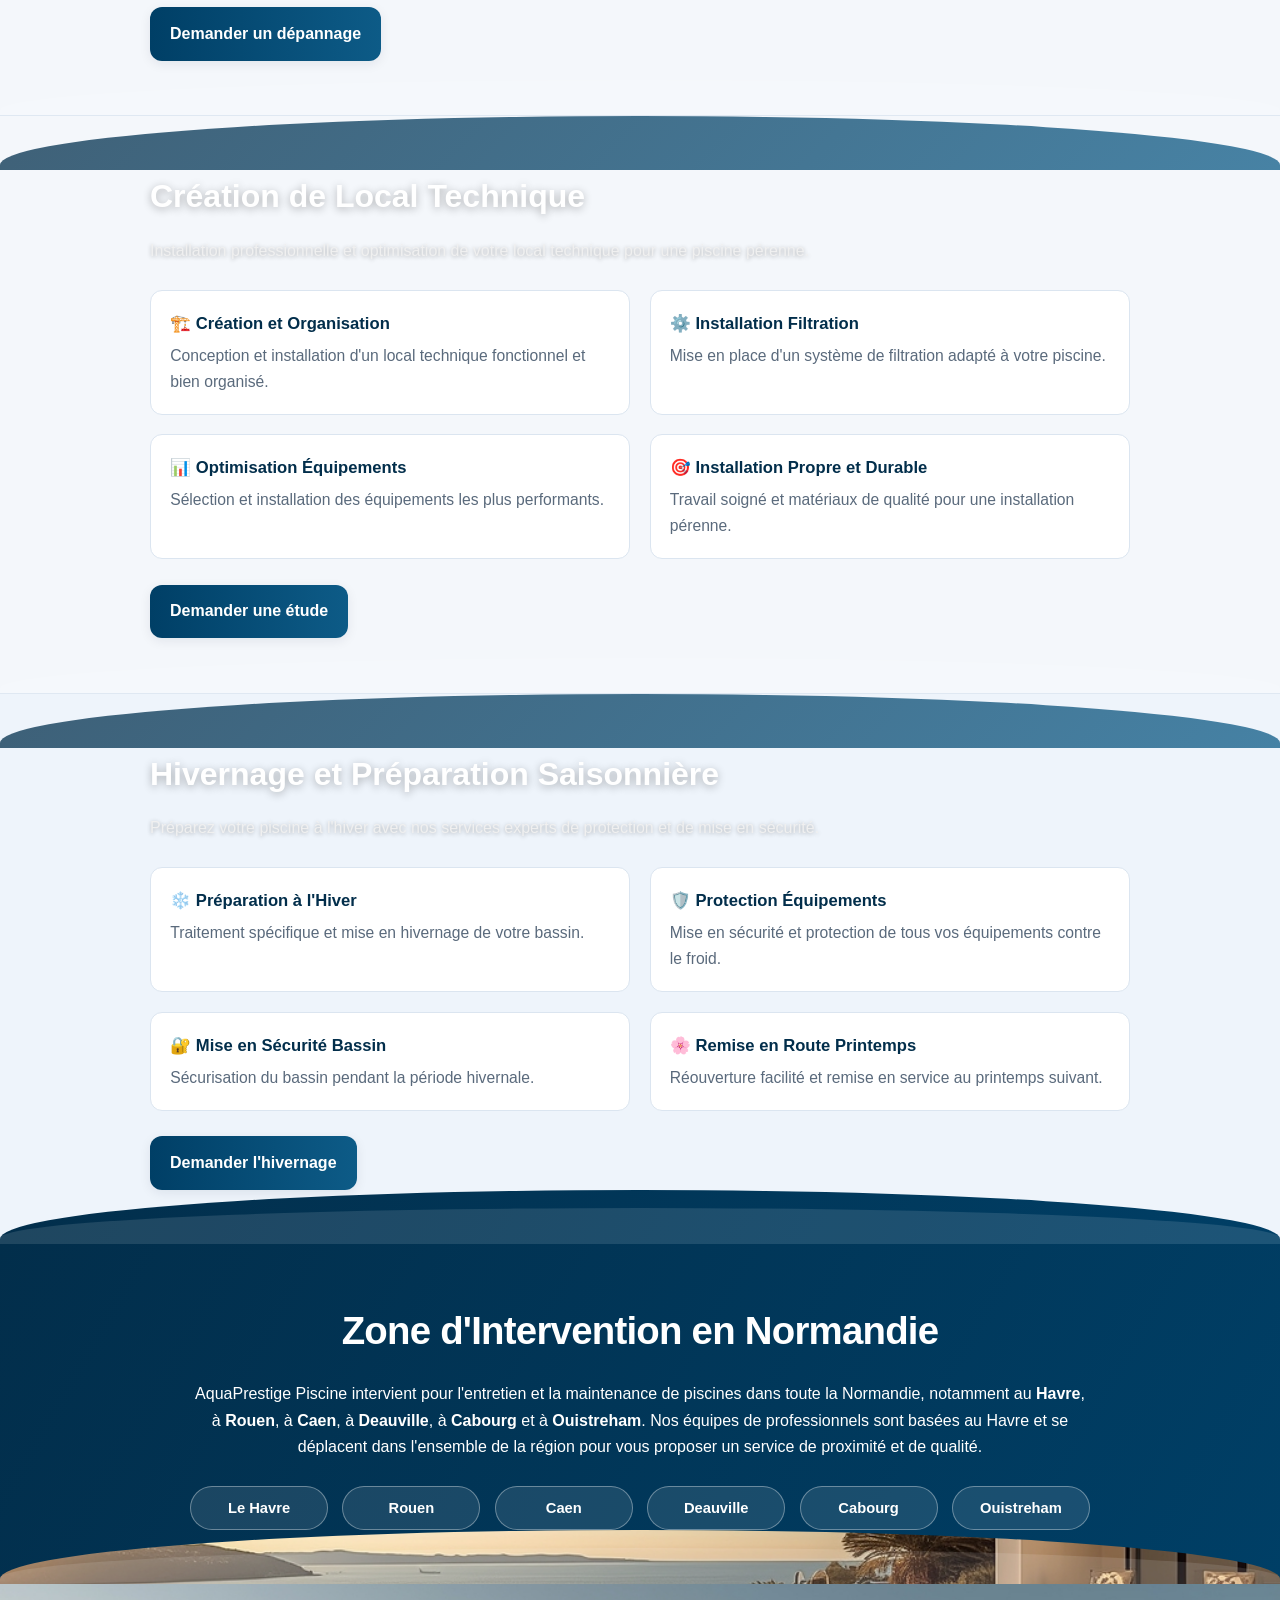
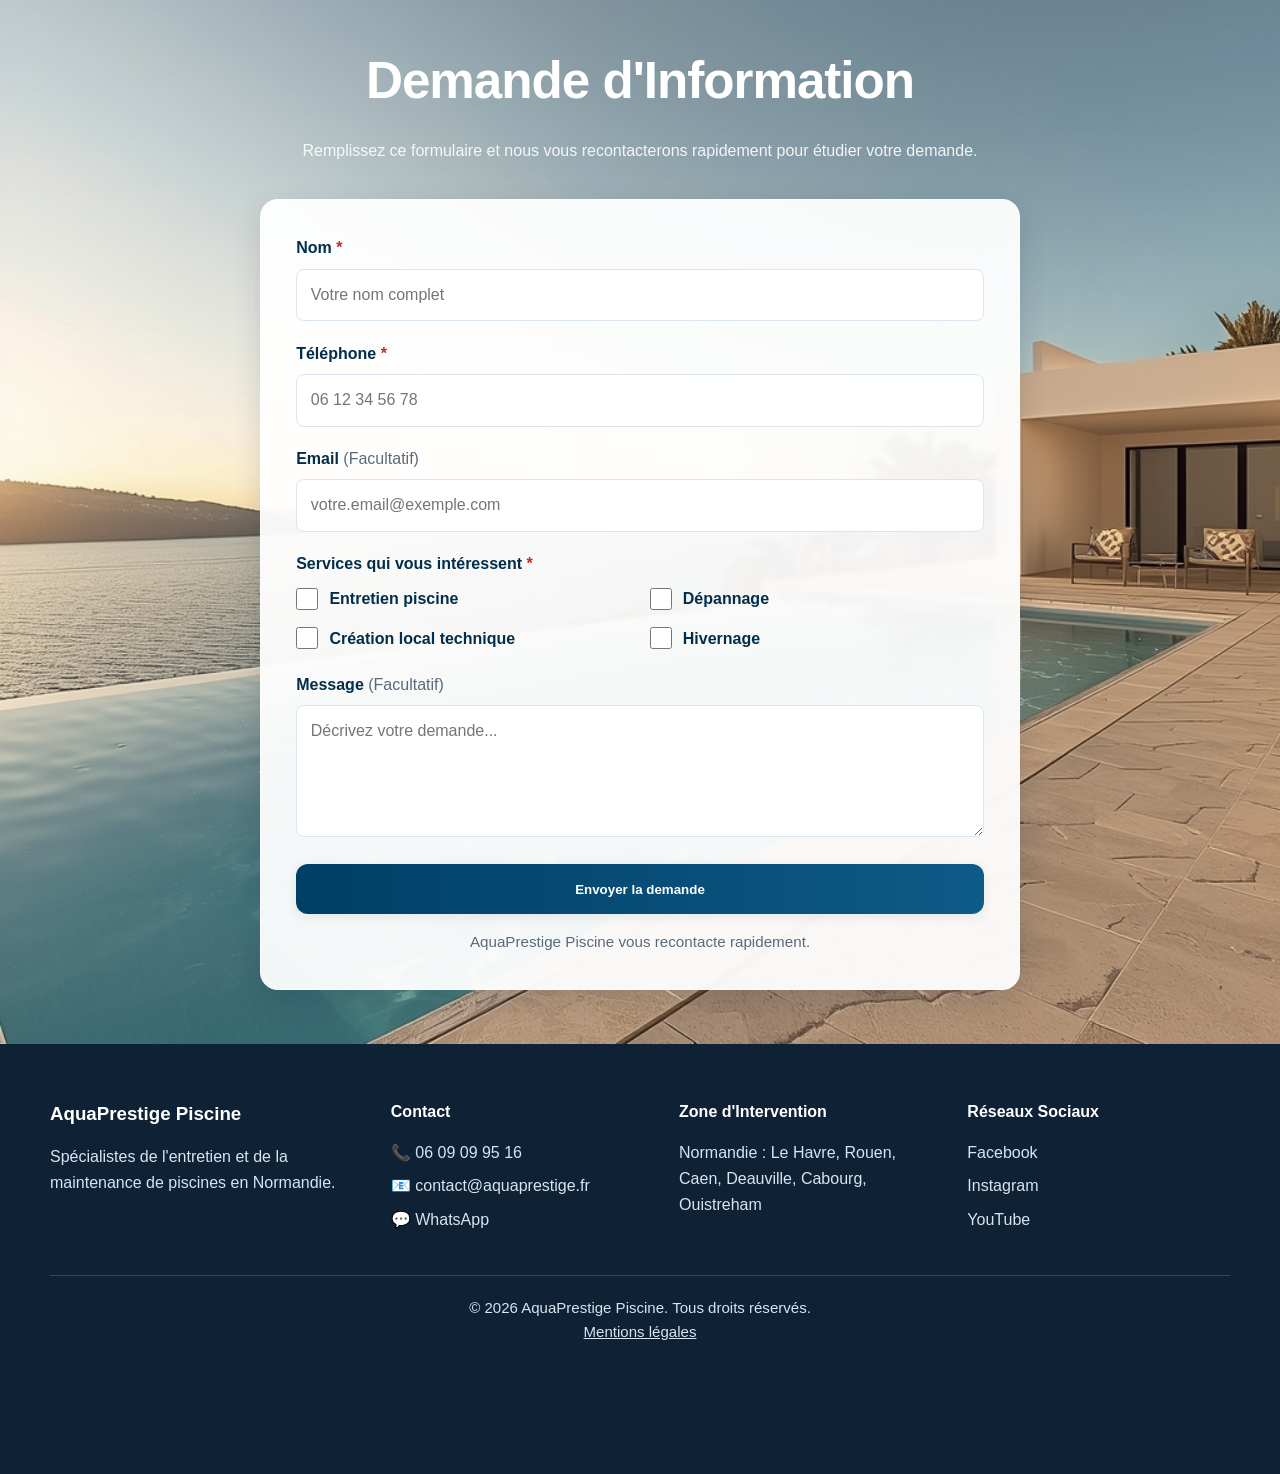
==== commit 672095fd: "Add background images to service sections with water close-up effect" ====
--- a/index.html
+++ b/index.html
@@ -104,7 +104,7 @@
     <!-- ============================================
          SECTION ENTRETIEN PISCINE (Détails)
          ============================================ -->
-    <section id="entretien" class="service-detail">
+    <section id="entretien" class="service-detail" style="background-image: url('assets/images/gallery/aquaprestige_le_havre.jpg');">
         <div class="container">
             <div class="service-detail-content">
                 <h2>Entretien Piscine Régulier</h2>
@@ -141,7 +141,7 @@
     <!-- ============================================
          SECTION DÉPANNAGE (Détails)
          ============================================ -->
-    <section id="depannage" class="service-detail alt">
+    <section id="depannage" class="service-detail alt" style="background-image: url('assets/images/gallery/aquaprestige_le_havre_deauville.jpg');">
         <div class="container">
             <div class="service-detail-content">
                 <h2>Dépannage et Diagnostic Technique</h2>
--- a/css/style.css
+++ b/css/style.css
@@ -254,11 +254,11 @@
 .hero-logo {
     display: flex;
     justify-content: center;
-    margin-bottom: var(--space-4);
+    margin-bottom: -1.2rem;
 }
 
 .hero-logo img {
-    width: clamp(180px, 26vw, 320px);
+    width: clamp(198px, 28.6vw, 352px);
     height: auto;
     object-fit: contain;
     display: block;
@@ -476,26 +476,42 @@
 .service-detail {
     background: var(--bg);
     border-top: 1px solid var(--line);
+    position: relative;
+    background-size: cover;
+    background-position: center bottom;
+    background-attachment: fixed;
+}
+
+.service-detail::before {
+    content: "";
+    position: absolute;
+    inset: 0;
+    background: linear-gradient(135deg, rgba(2, 46, 75, 0.75), rgba(13, 91, 135, 0.75));
+    z-index: 0;
 }
 
 .service-detail.alt {
-    background: var(--surface-soft);
+    background-color: var(--surface-soft);
 }
 
 .service-detail-content {
     max-width: 980px;
     margin: 0 auto;
+    position: relative;
+    z-index: 1;
 }
 
 .service-detail-content h2 {
     font-size: clamp(1.5rem, 3vw, 2rem);
-    color: var(--brand-dark);
+    color: #ffffff;
     margin-bottom: var(--space-2);
+    text-shadow: 0 2px 8px rgba(0, 0, 0, 0.3);
 }
 
 .service-detail-content .lead {
-    color: var(--muted);
+    color: #f0f0f0;
     margin-bottom: var(--space-4);
+    text-shadow: 0 1px 4px rgba(0, 0, 0, 0.3);
 }
 
 .service-features {
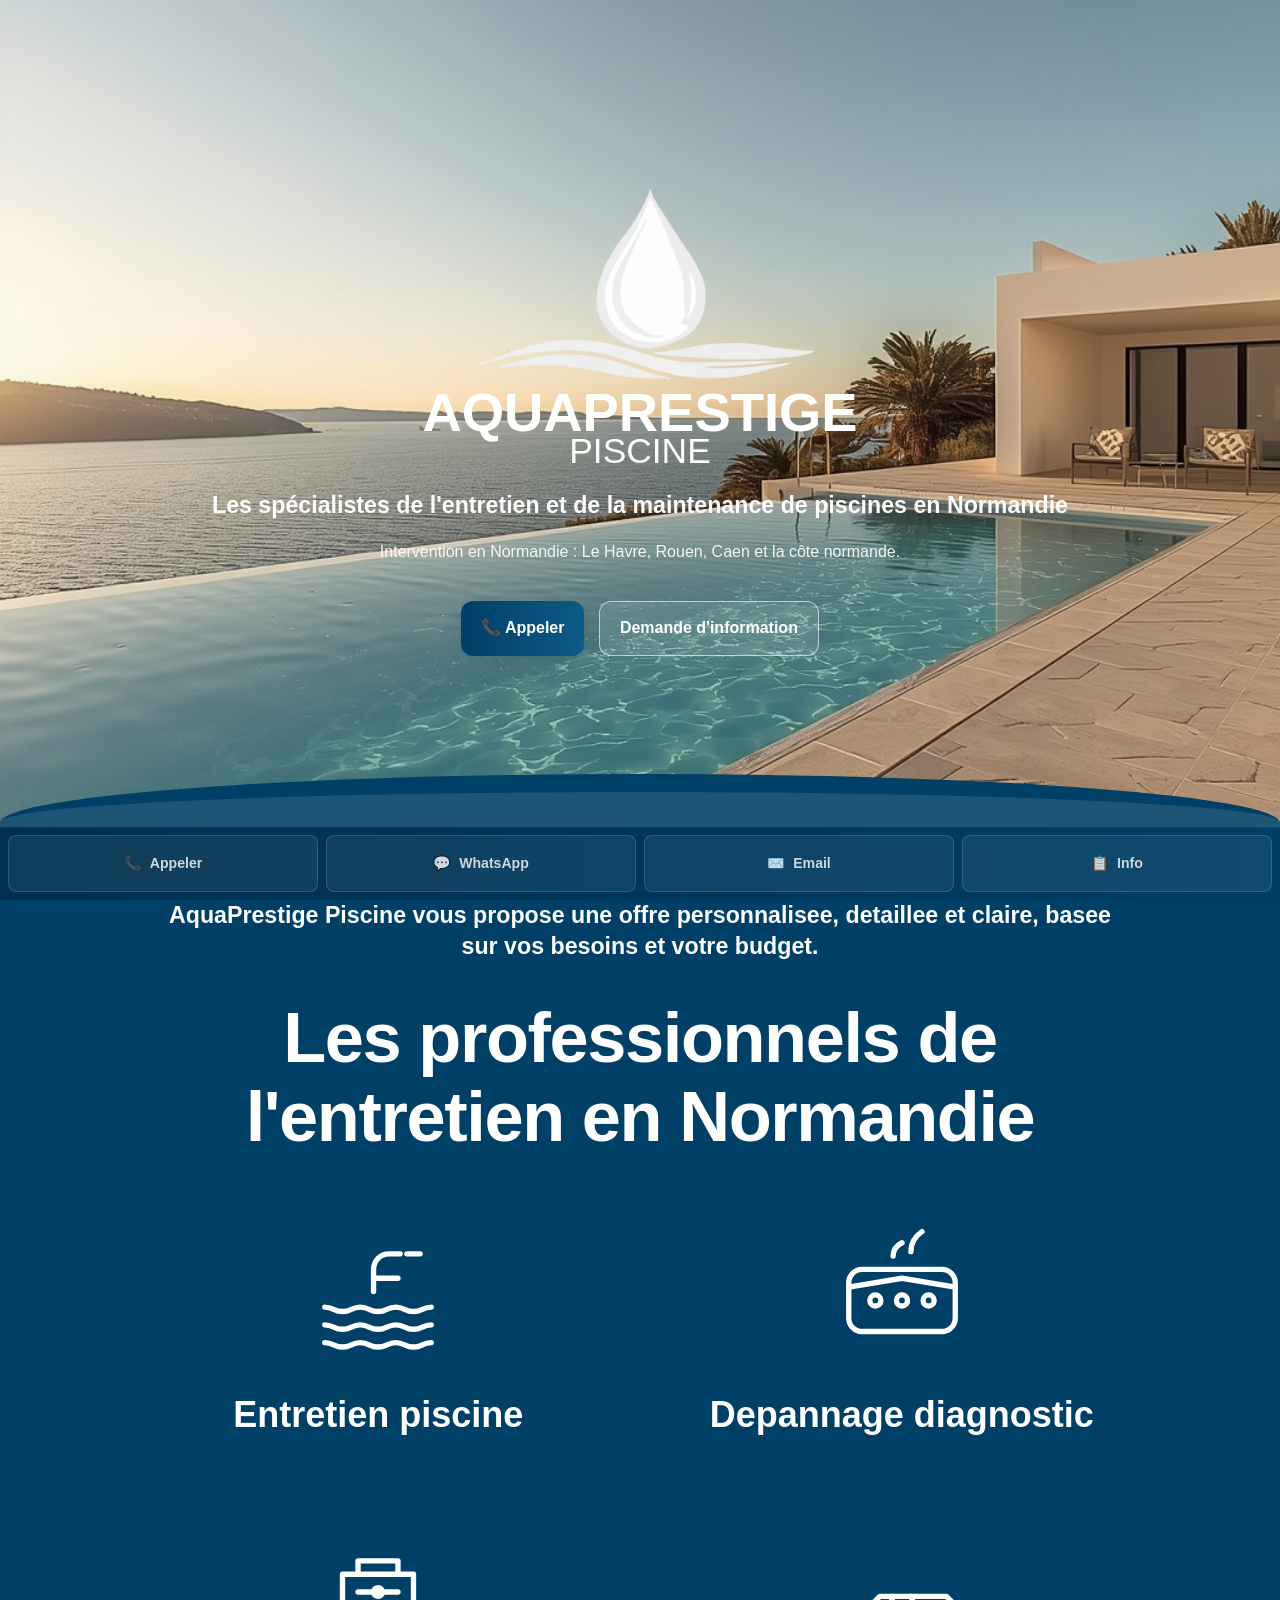
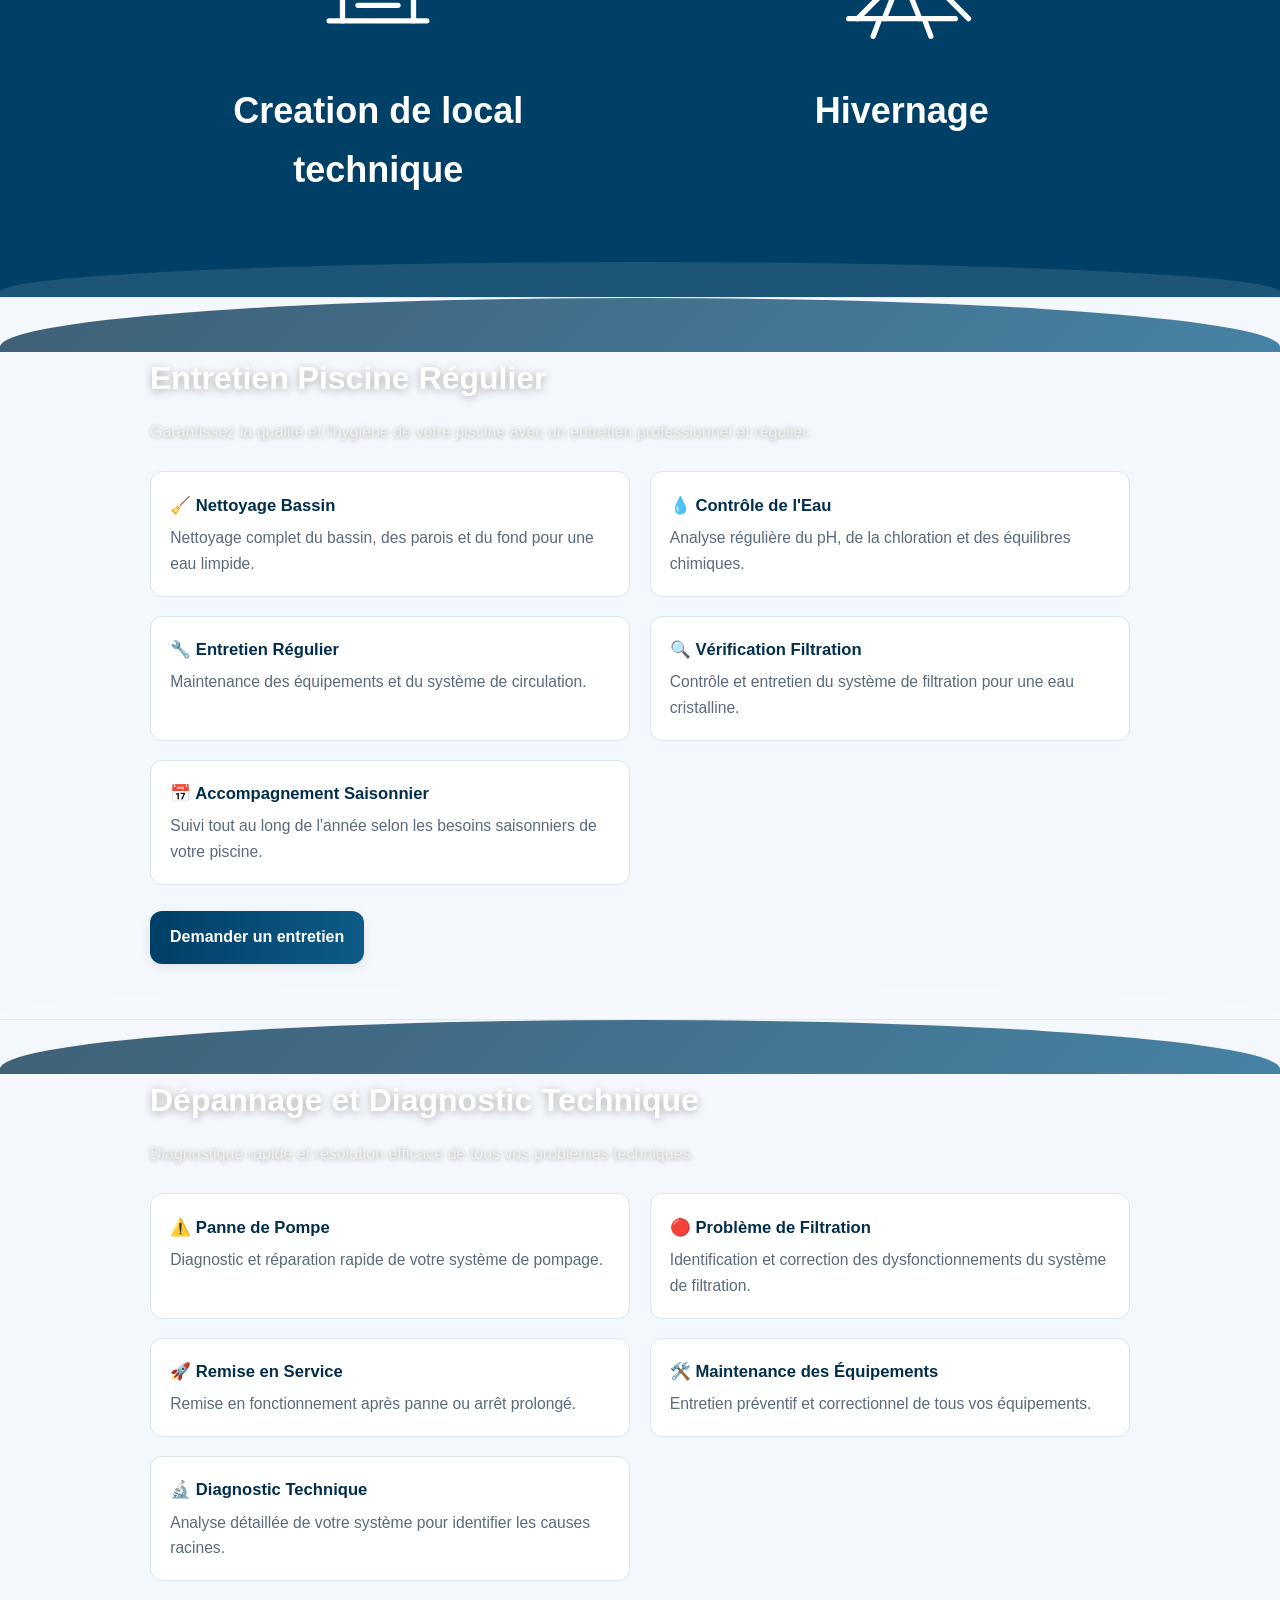
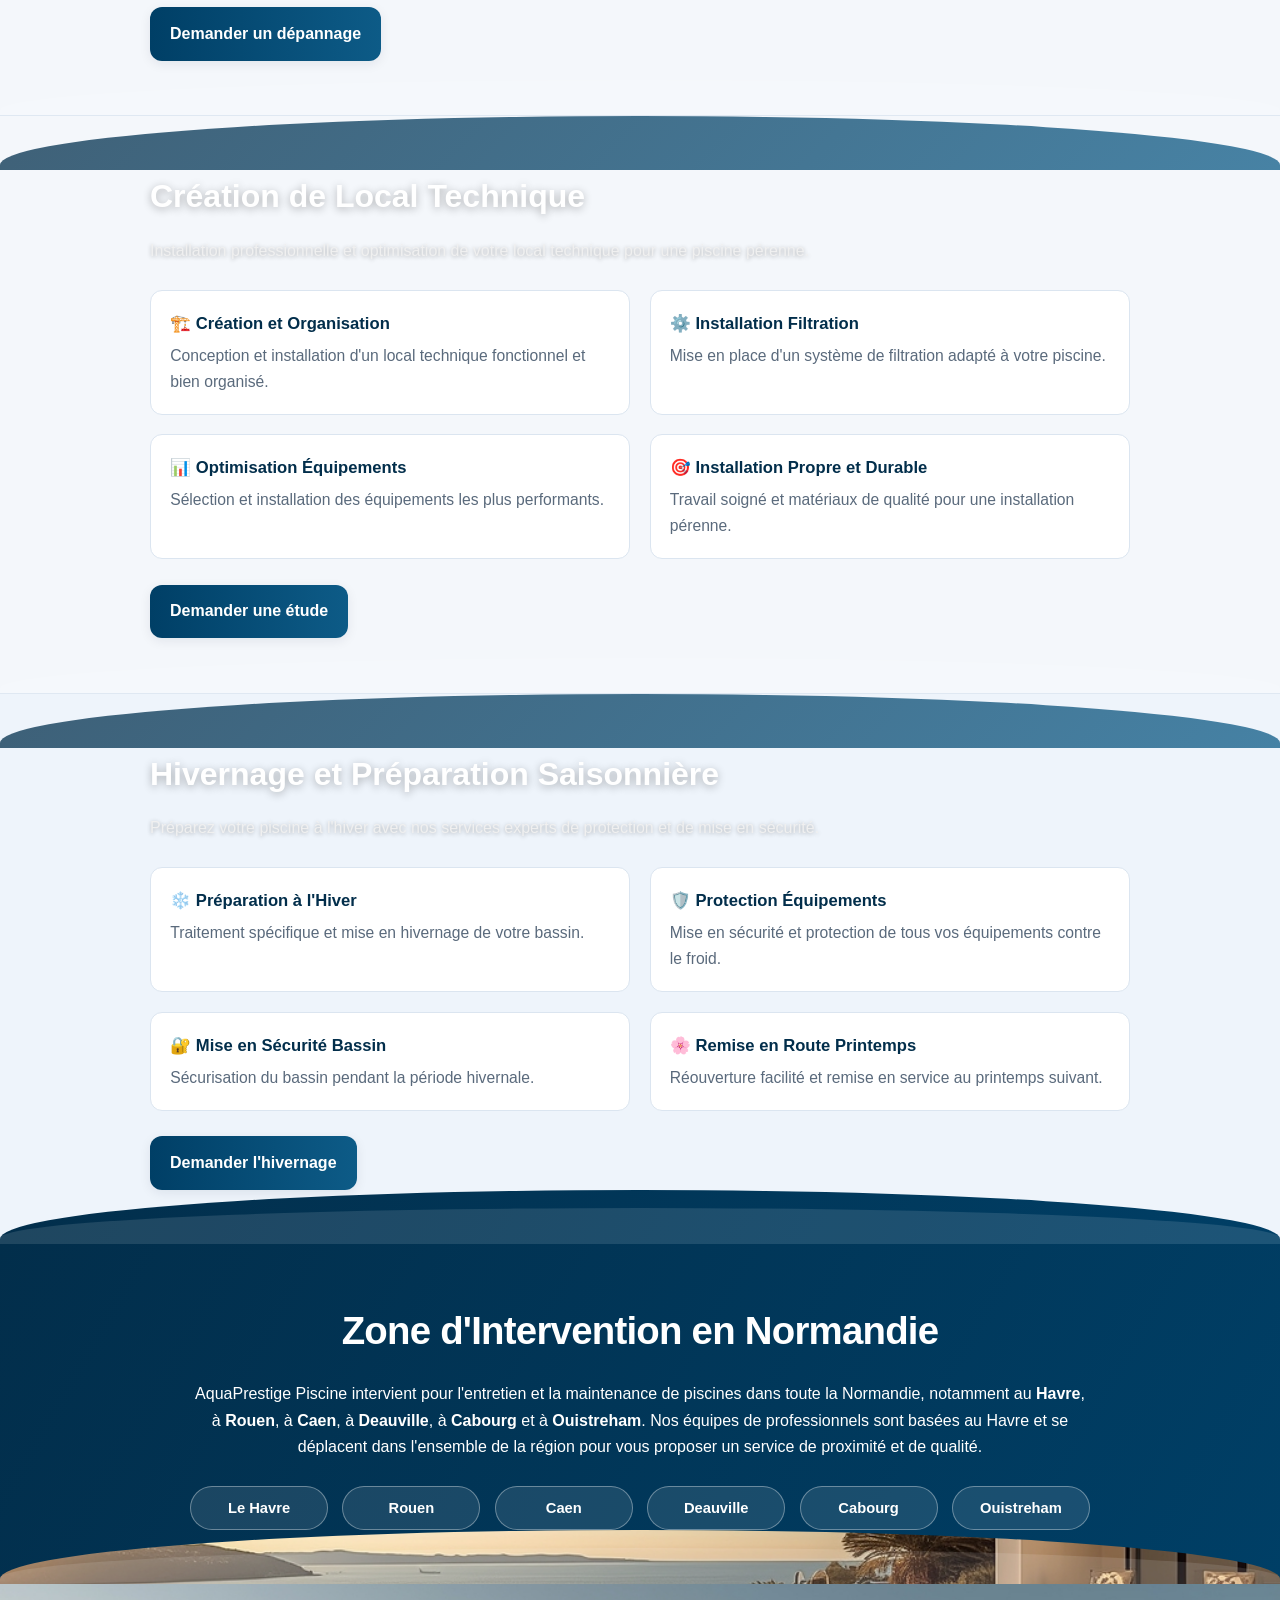
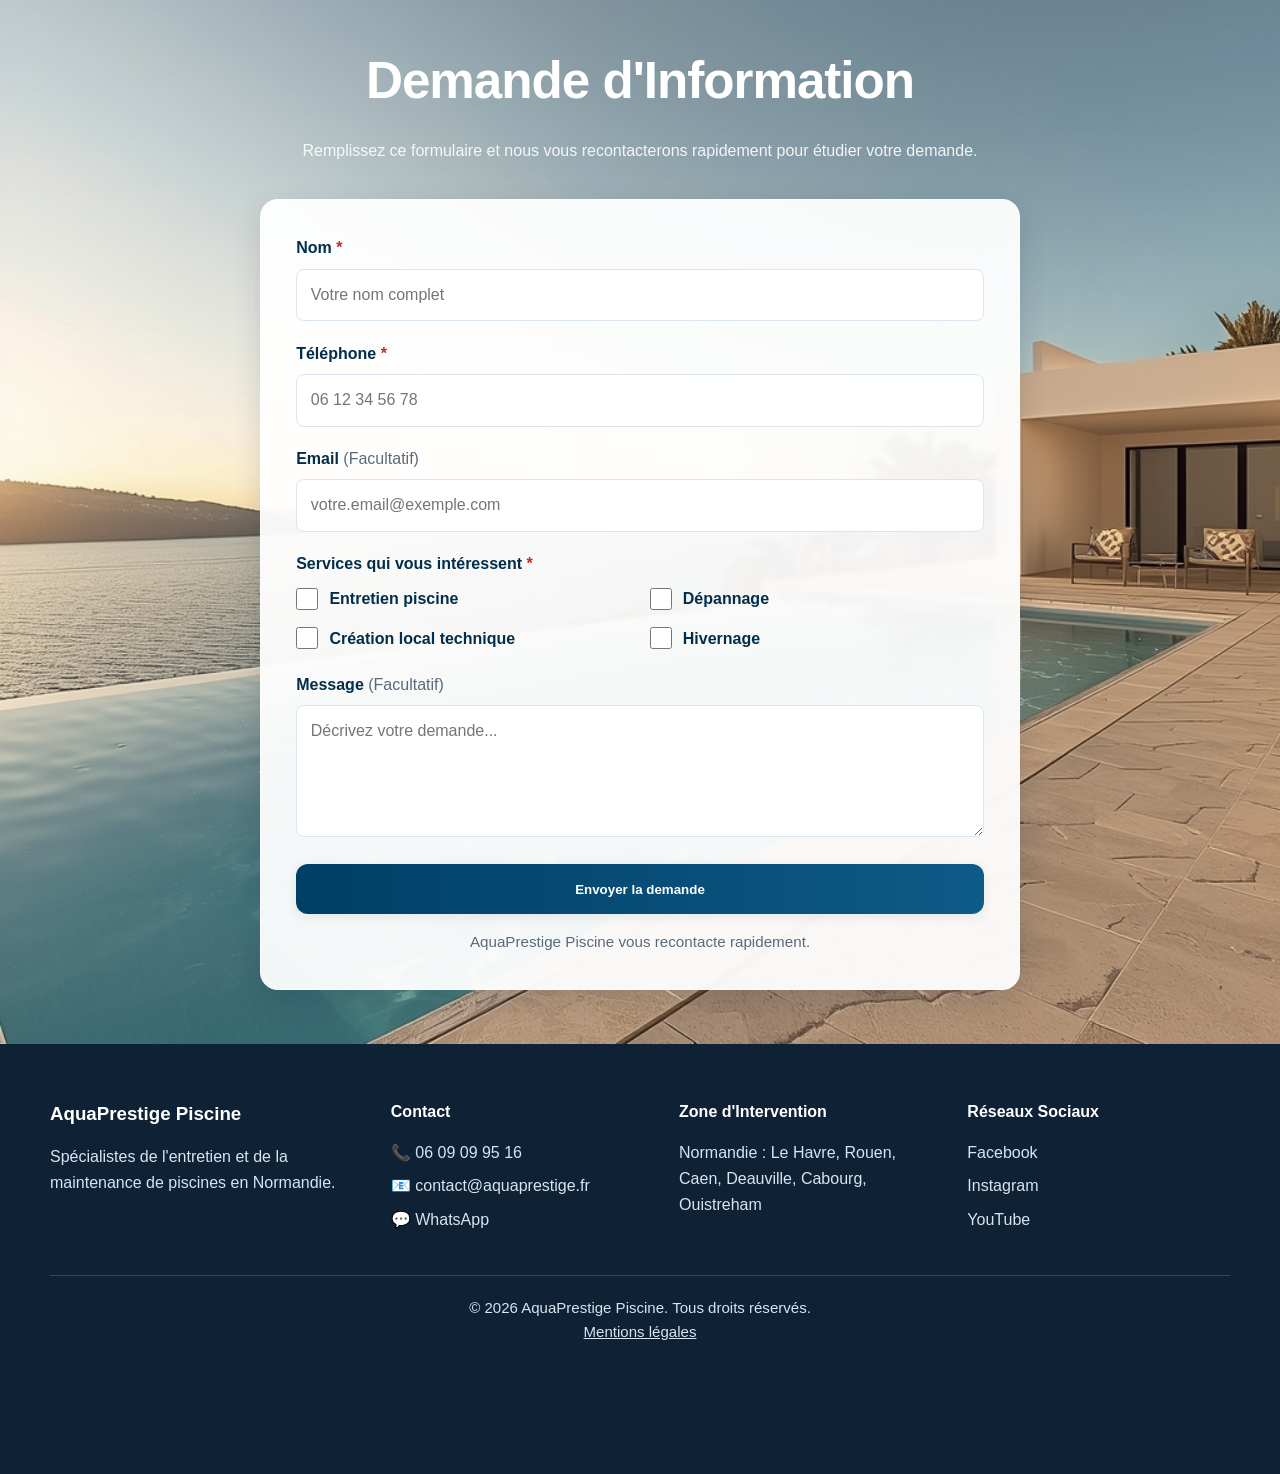
==== commit 2e1dd5fc: "Fix site relaunch and add gallery assets" ====
--- a/index.html
+++ b/index.html
@@ -38,7 +38,7 @@
     <section id="home" class="hero">
         <!-- Fond vidéo premium -->
         <div class="hero-background">
-            <video autoplay muted loop playsinline class="hero-video">
+            <video autoplay muted loop playsinline poster="assets/images/gallery/aquaprestige_normandie.jpg" class="hero-video">
                 <source src="assets/videos/background/acceuil_aquaprestige.mp4" type="video/mp4">
                 <img src="https://images.unsplash.com/photo-1576610616656-d3aa5d1f4534?w=1920&q=80" alt="Piscine de luxe">
             </video>
@@ -345,7 +345,7 @@
                     <ul>
                         <li><a href="tel:+33609099516">📞 06 09 09 95 16</a></li>
                         <li><a href="mailto:contact@aquaprestige.fr">📧 contact@aquaprestige.fr</a></li>
-                        <li><a href="https://wa.me/33609099516">💬 WhatsApp</a></li>
+                        <li><a href="https://wa.me/33609099516" target="_blank" rel="noopener noreferrer">💬 WhatsApp</a></li>
                     </ul>
                 </div>
 
@@ -357,9 +357,9 @@
                 <div class="footer-section">
                     <h4>Réseaux Sociaux</h4>
                     <ul>
-                        <li><a href="https://facebook.com/aquaprestige" target="_blank">Facebook</a></li>
-                        <li><a href="https://instagram.com/aquaprestige" target="_blank">Instagram</a></li>
-                        <li><a href="https://youtube.com/aquaprestige" target="_blank">YouTube</a></li>
+                        <li><a href="https://facebook.com/aquaprestige" target="_blank" rel="noopener noreferrer">Facebook</a></li>
+                        <li><a href="https://instagram.com/aquaprestige" target="_blank" rel="noopener noreferrer">Instagram</a></li>
+                        <li><a href="https://youtube.com/aquaprestige" target="_blank" rel="noopener noreferrer">YouTube</a></li>
                     </ul>
                 </div>
             </div>
--- a/css/style.css
+++ b/css/style.css
@@ -240,6 +240,10 @@
     z-index: -3;
 }
 
+.hero.hero-video-unavailable .hero-video {
+    display: none;
+}
+
 .hero-overlay {
     z-index: -2;
     background: transparent;
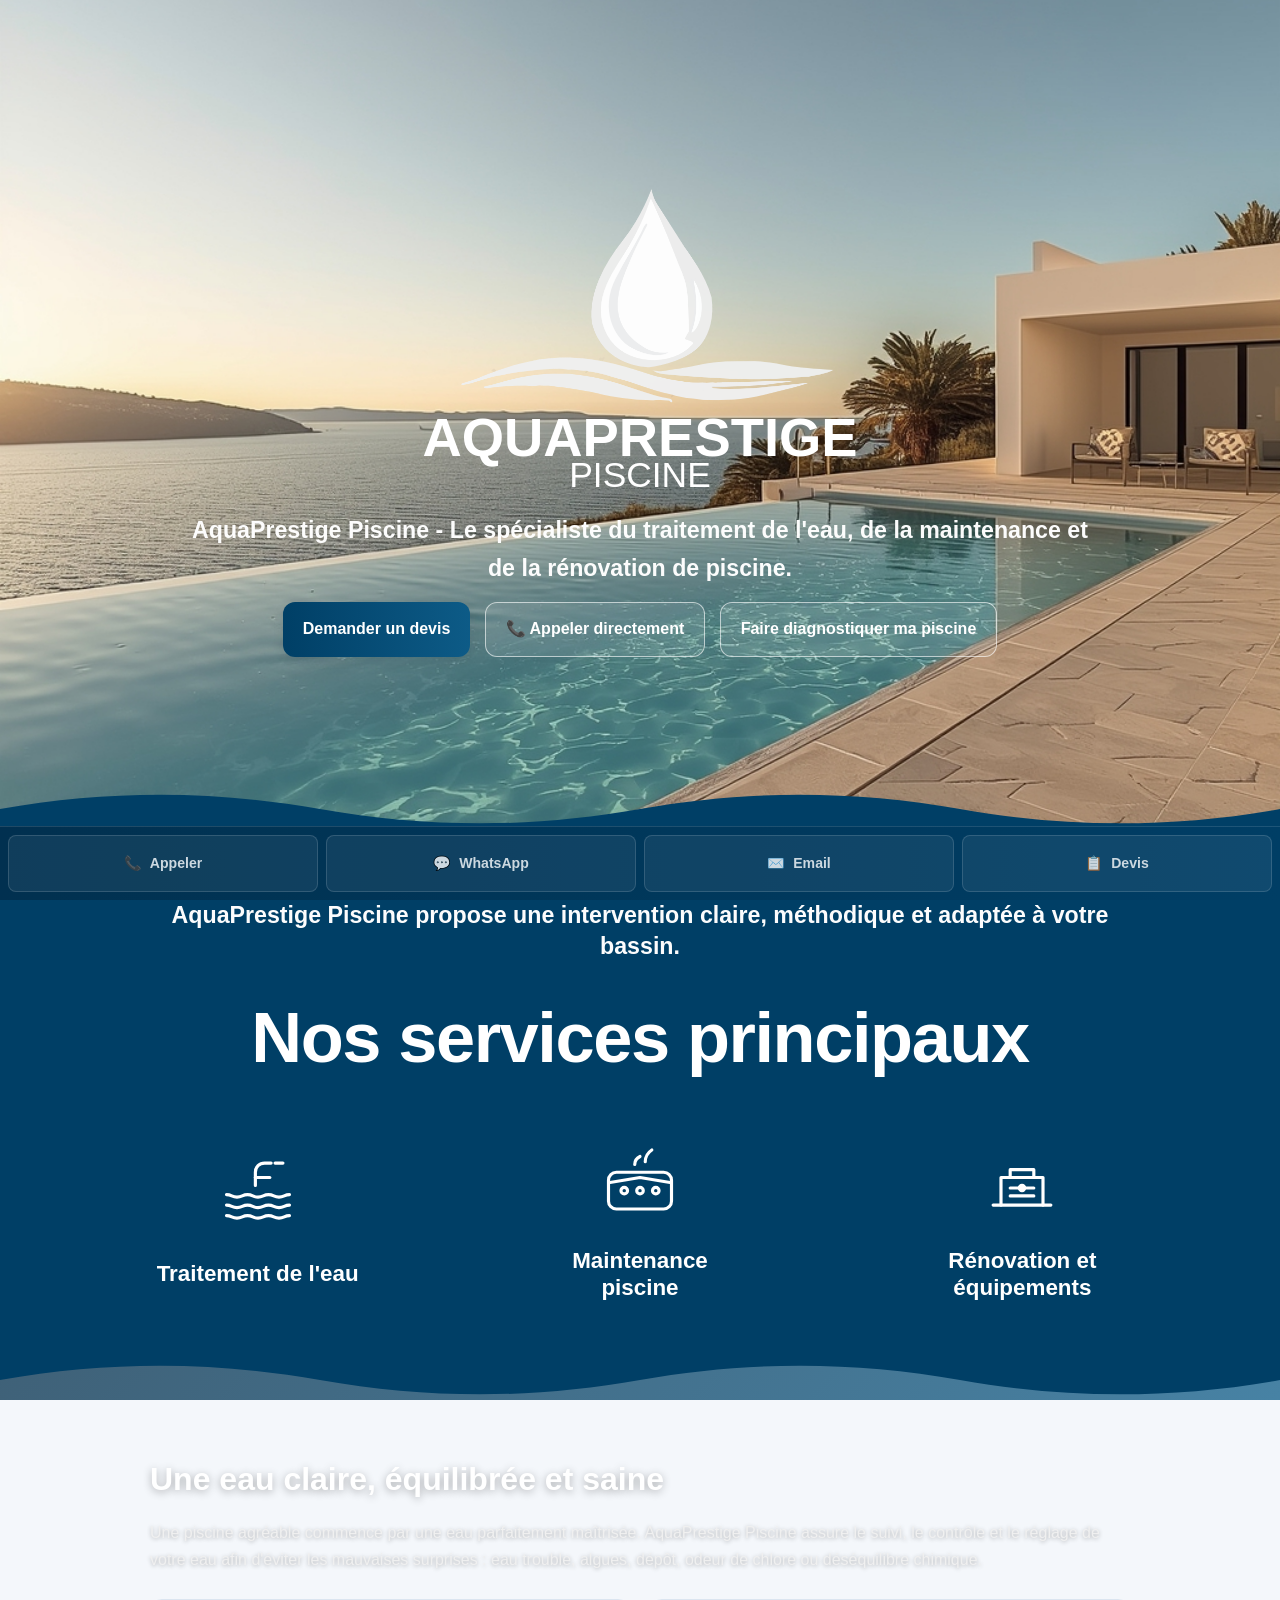
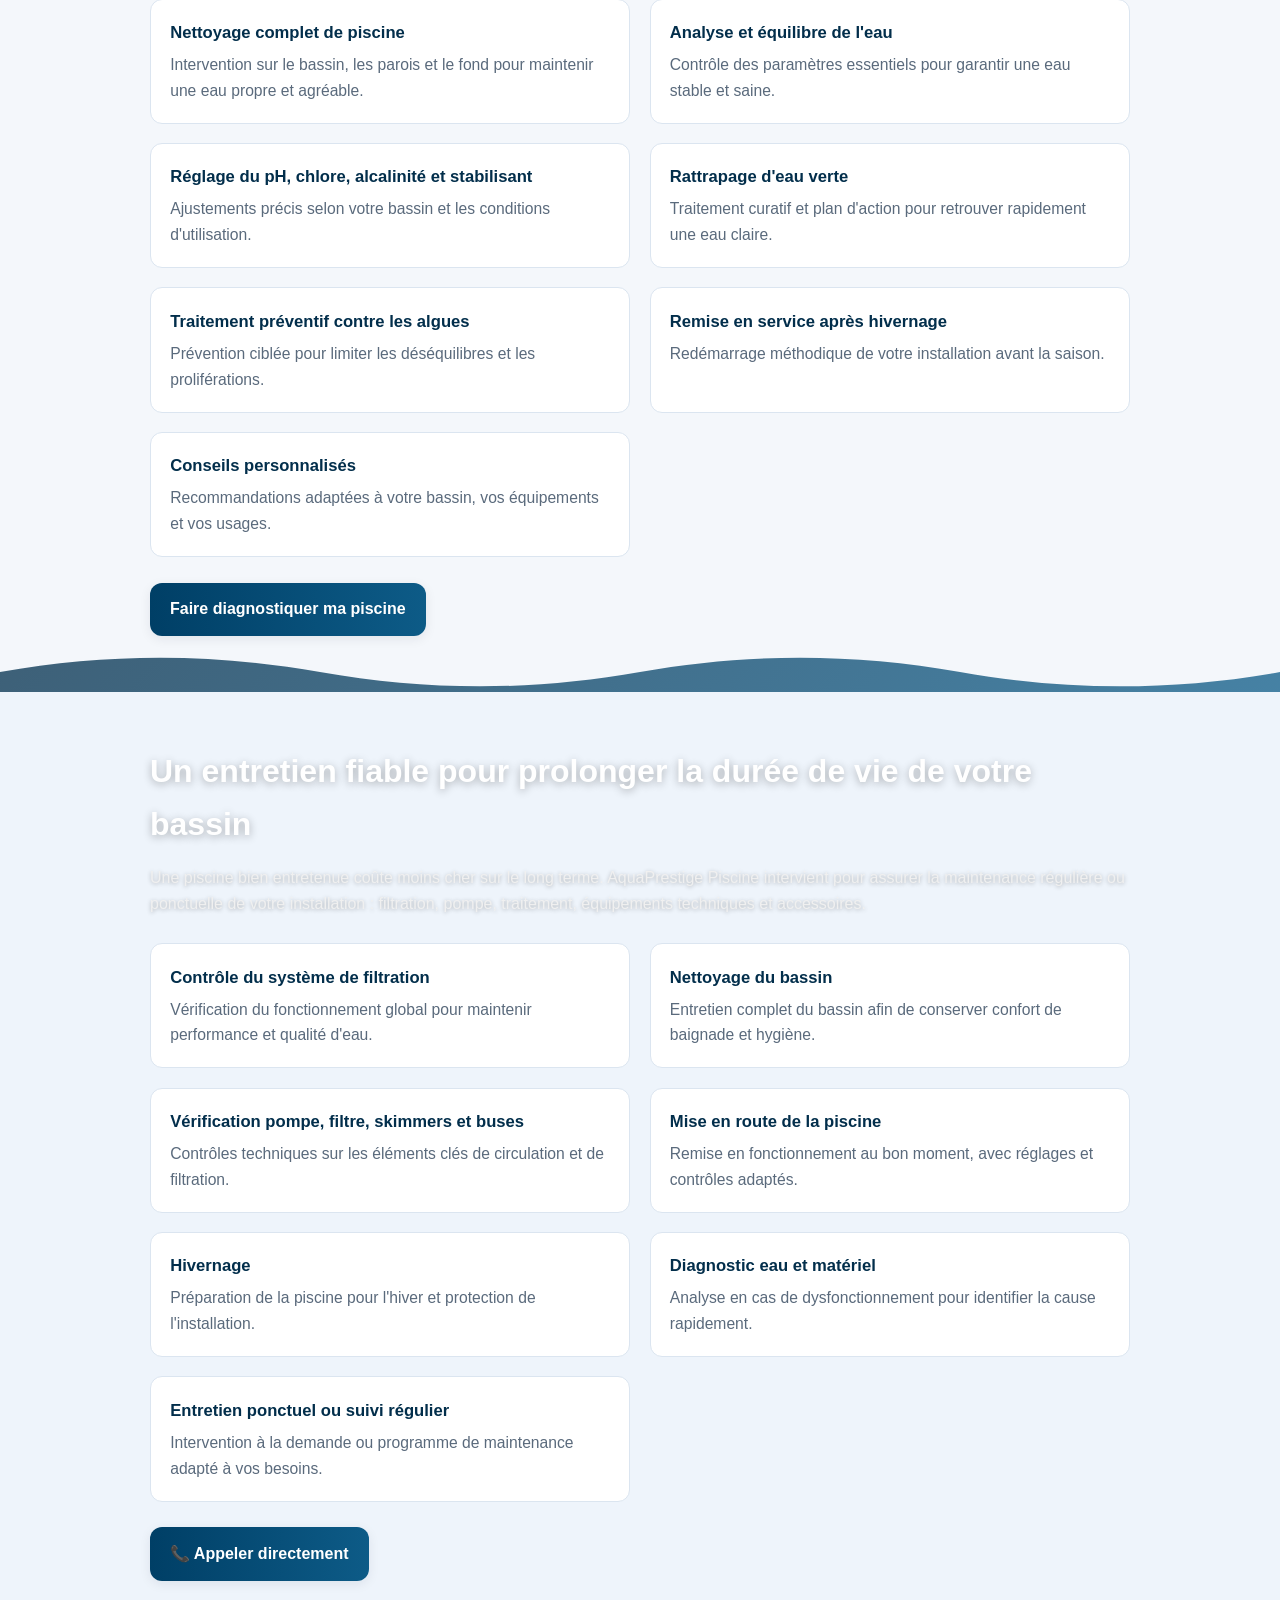
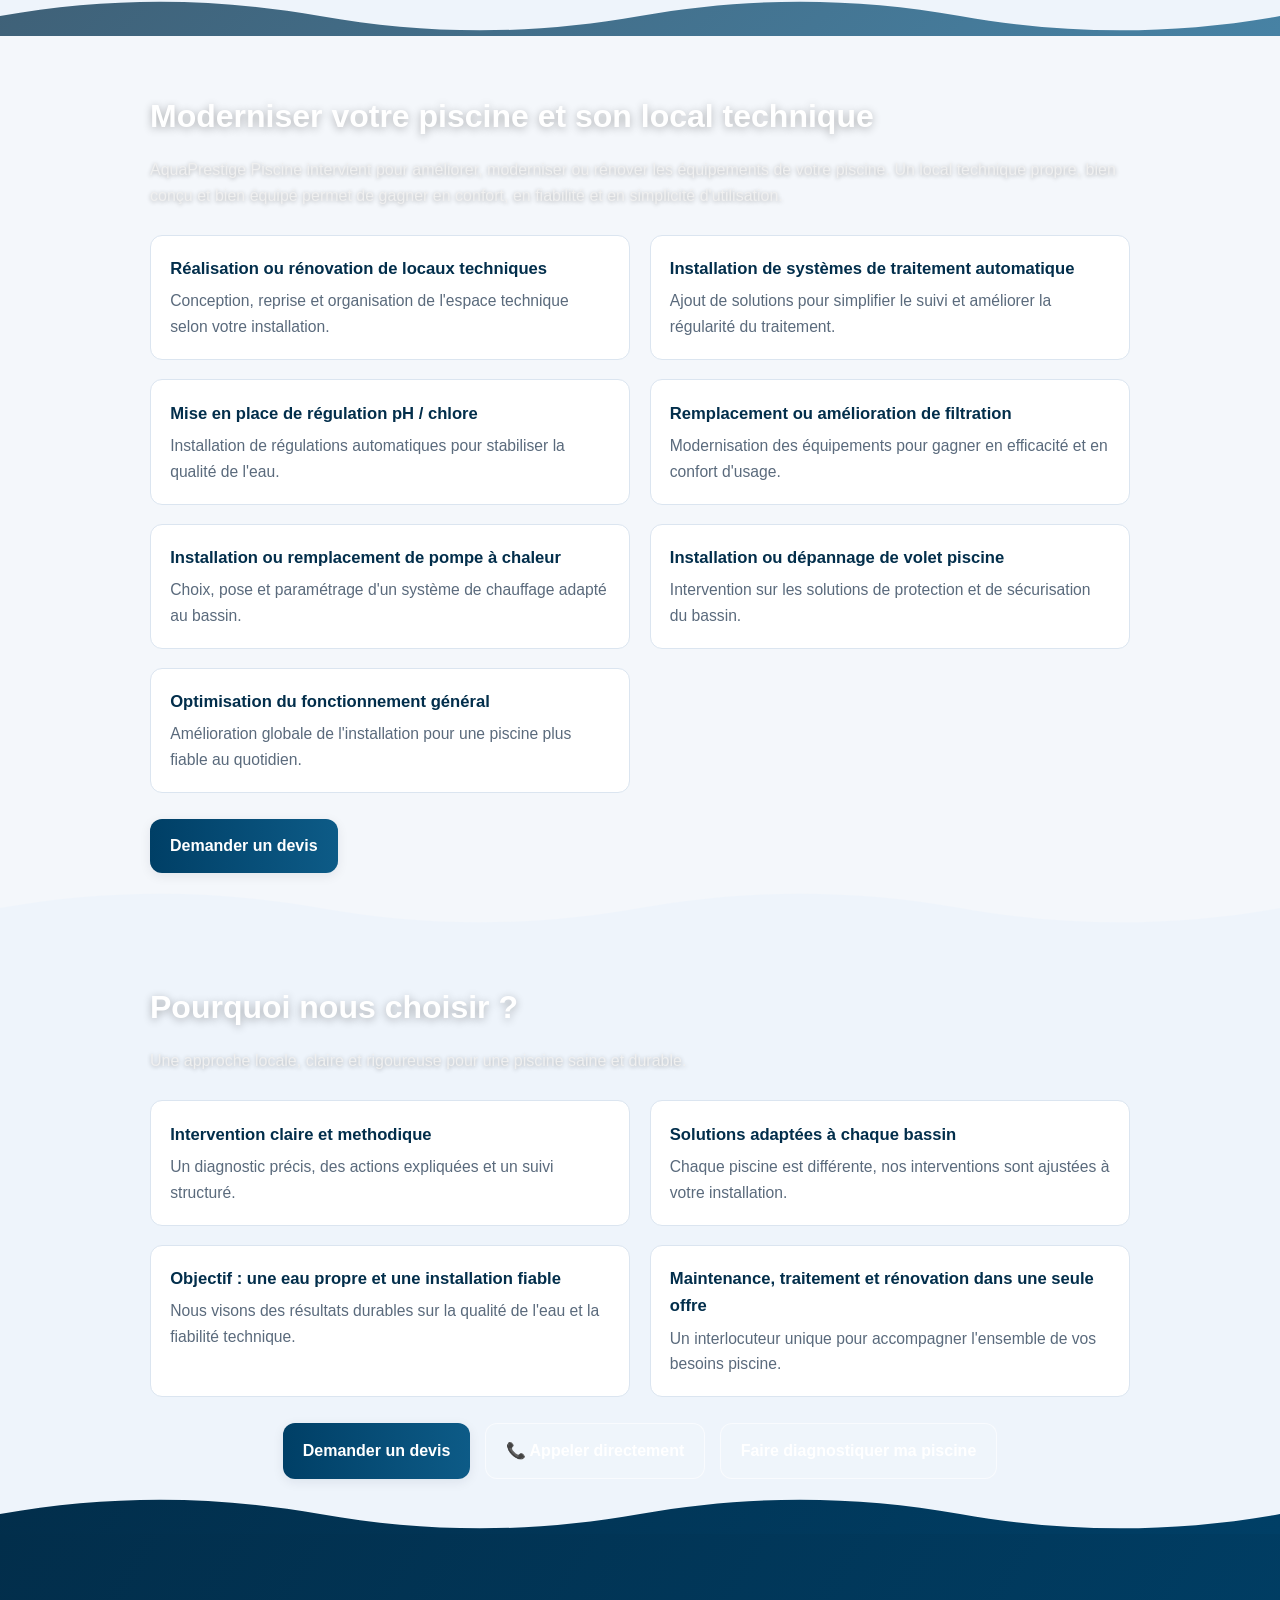
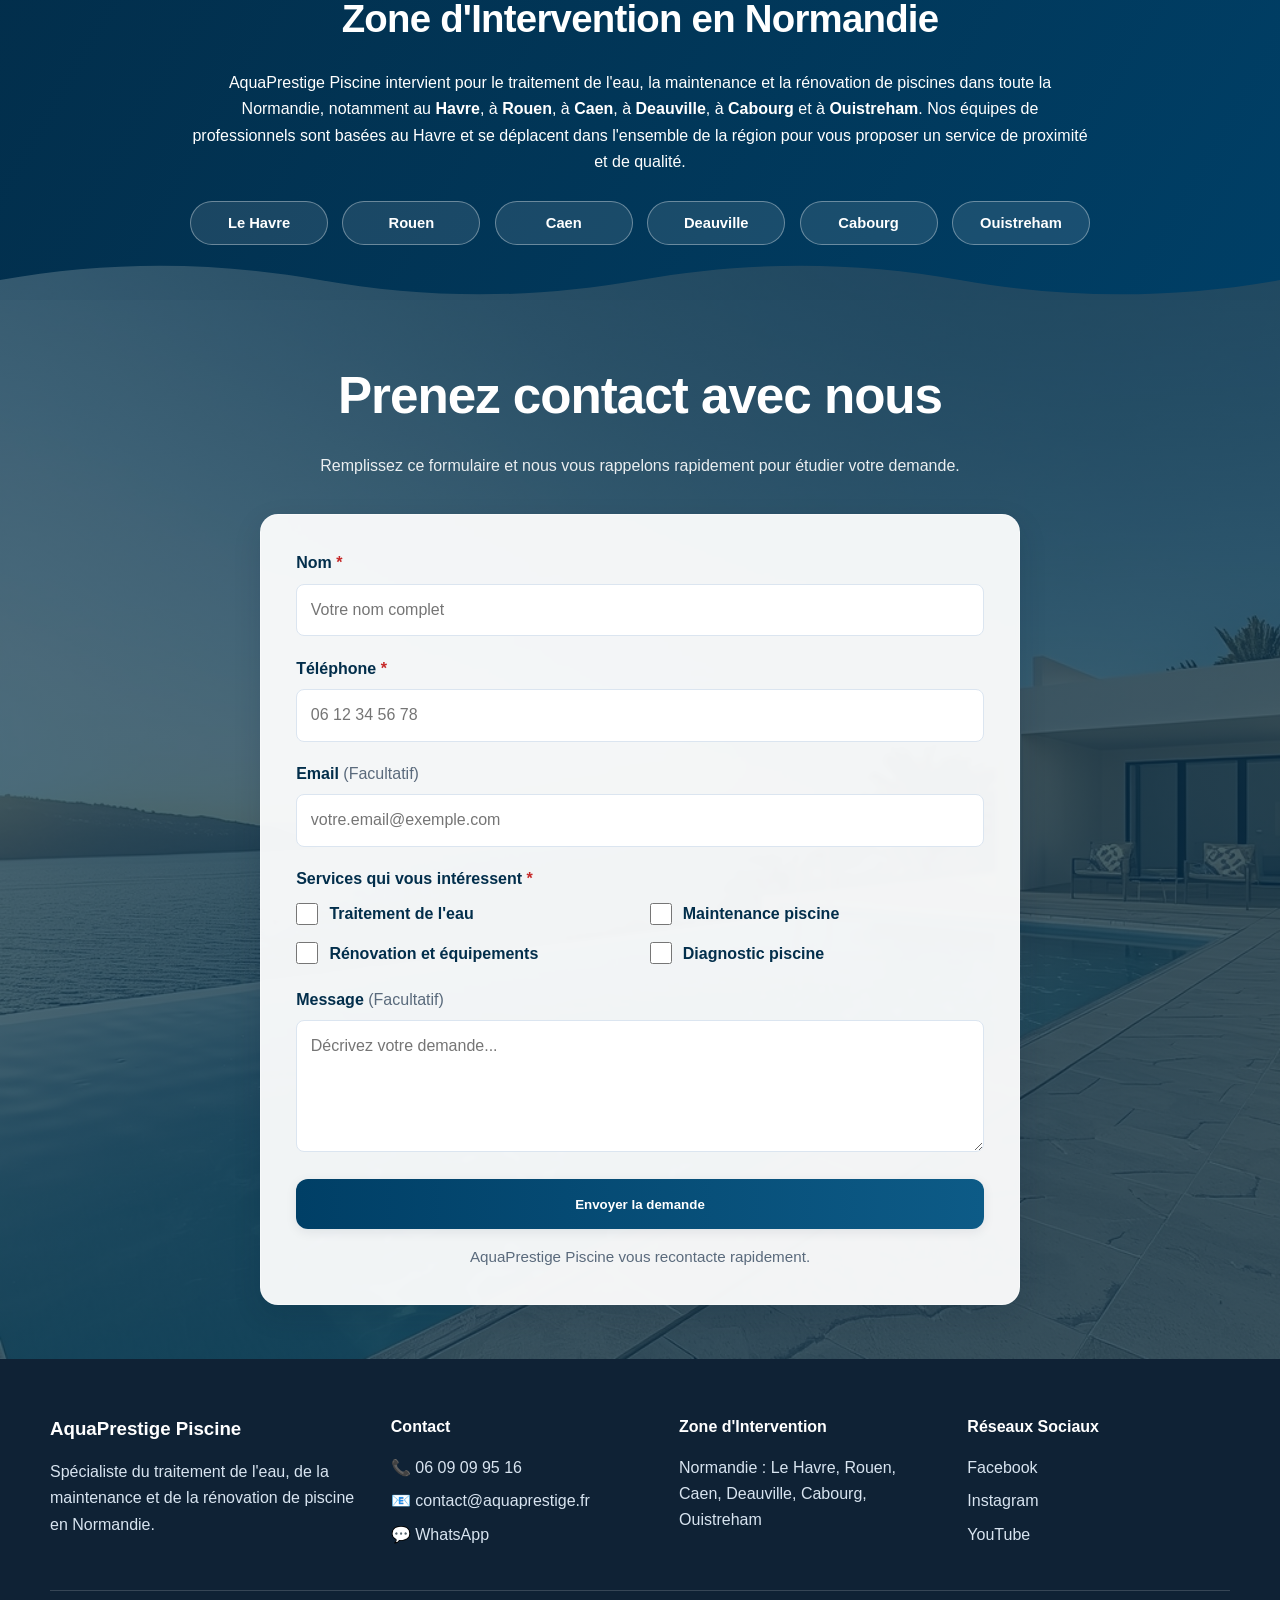
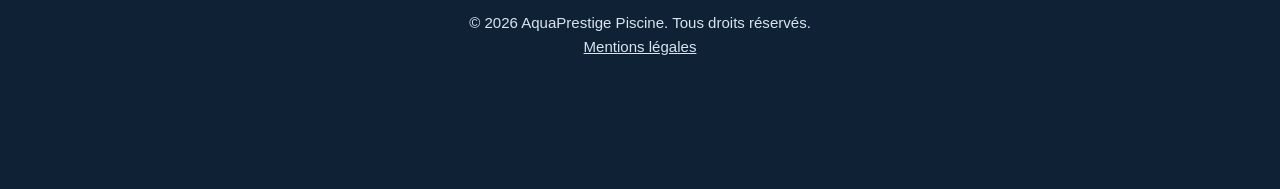
==== commit 1d3b86bd: "chore: initial import aquaprestige" ====
--- a/index.html
+++ b/index.html
@@ -3,10 +3,10 @@
 <head>
     <meta charset="UTF-8">
     <meta name="viewport" content="width=device-width, initial-scale=1.0">
-    <meta name="description" content="AquaPrestige Piscine - Les spécialistes de l'entretien et de la maintenance de piscines en Normandie. Intervention au Havre, Rouen, Caen et la côte normande.">
-    <meta name="keywords" content="entretien piscine, maintenance piscine, dépannage piscine, Normandie, Le Havre, Rouen, Caen">
+    <meta name="description" content="AquaPrestige Piscine - Le spécialiste du traitement de l'eau, de la maintenance et de la rénovation de piscine en Normandie.">
+    <meta name="keywords" content="traitement eau piscine, maintenance piscine, rénovation piscine, Normandie, Le Havre, Rouen, Caen">
     <meta name="author" content="AquaPrestige Piscine">
-    <title>AquaPrestige Piscine – Entretien et Maintenance de Piscines en Normandie</title>
+    <title>AquaPrestige Piscine – Traitement de l'eau, maintenance et rénovation en Normandie</title>
     <link rel="stylesheet" href="css/style.css">
 </head>
 <body>
@@ -22,13 +22,13 @@
             <span class="icon">💬</span>
             <span class="label">WhatsApp</span>
         </a>
-        <a href="mailto:contact@aquaprestige.fr" class="contact-btn contact-email" title="Email">
+        <a href="mailto:contact@aquaprestige.fr?subject=Demande%20de%20contact%20-%20AquaPrestige%20Piscine" class="contact-btn contact-email" title="Envoyer un email">
             <span class="icon">✉️</span>
             <span class="label">Email</span>
         </a>
-        <a href="#contact-form" class="contact-btn contact-info" title="Demande d'information">
+        <a href="#contact-form" class="contact-btn contact-info" title="Demande de devis">
             <span class="icon">📋</span>
-            <span class="label">Info</span>
+            <span class="label">Devis</span>
         </a>
     </div>
 
@@ -51,12 +51,12 @@
                 <img src="assets/images/logo/logo goute.png" alt="Logo AquaPrestige Piscine">
             </div>
             <h1 class="hero-title">AQUAPRESTIGE<br><span class="hero-title-sub">PISCINE</span></h1>
-            <p class="hero-subtitle">Les spécialistes de l'entretien et de la maintenance de piscines en Normandie</p>
-            <p class="hero-description">Intervention en Normandie : Le Havre, Rouen, Caen et la côte normande.</p>
+            <p class="hero-subtitle">AquaPrestige Piscine - Le spécialiste du traitement de l'eau, de la maintenance et de la rénovation de piscine.</p>
             
             <div class="hero-buttons">
-                <a href="tel:+33609099516" class="btn btn-primary">📞 Appeler</a>
-                <a href="#contact-form" class="btn btn-secondary">Demande d'information</a>
+                <a href="#contact-form" class="btn btn-primary">Demander un devis</a>
+                <a href="tel:+33609099516" class="btn btn-secondary">📞 Appeler directement</a>
+                <a href="#contact-form" class="btn btn-secondary" data-preset="diagnostic">Faire diagnostiquer ma piscine</a>
             </div>
         </div>
     </section>
@@ -66,177 +66,202 @@
          ============================================ -->
     <section class="quick-nav" id="services-rapides">
         <div class="container">
-            <p class="quick-nav-intro">AquaPrestige Piscine vous propose une offre personnalisee, detaillee et claire, basee sur vos besoins et votre budget.</p>
-            <h2 class="quick-nav-title">Les professionnels de l'entretien en Normandie</h2>
+            <p class="quick-nav-intro">AquaPrestige Piscine propose une intervention claire, méthodique et adaptée à votre bassin.</p>
+            <h2 class="quick-nav-title">Nos services principaux</h2>
 
             <div class="quick-nav-grid">
-                <a class="quick-nav-item" href="#entretien" aria-label="Aller a la section Entretien piscine">
+                <a class="quick-nav-item" href="#traitement-eau" aria-label="Aller a la section Traitement de l'eau">
                     <span class="quick-icon" aria-hidden="true">
                         <svg viewBox="0 0 64 64" role="img"><path d="M8 45c4 0 4 2 8 2s4-2 8-2 4 2 8 2 4-2 8-2 4 2 8 2 4-2 8-2"/><path d="M8 53c4 0 4 2 8 2s4-2 8-2 4 2 8 2 4-2 8-2 4 2 8 2 4-2 8-2"/><path d="M8 37c4 0 4 2 8 2s4-2 8-2 4 2 8 2 4-2 8-2 4 2 8 2 4-2 8-2"/><path d="M30 30V20c0-4 3-7 7-7h5"/><path d="M45 13h6"/><path d="M30 24h11"/></svg>
                     </span>
-                    <span>Entretien piscine</span>
+                    <span>Traitement de l'eau</span>
                 </a>
 
-                <a class="quick-nav-item" href="#depannage" aria-label="Aller a la section Depannage">
+                <a class="quick-nav-item" href="#maintenance" aria-label="Aller à la section Maintenance piscine">
                     <span class="quick-icon" aria-hidden="true">
                         <svg viewBox="0 0 64 64" role="img"><rect x="8" y="20" width="48" height="28" rx="6"/><circle cx="20" cy="34" r="2.5"/><circle cx="32" cy="34" r="2.5"/><circle cx="44" cy="34" r="2.5"/><path d="M8 28l24-4 24 4"/><path d="M28 14c0-3 2-5 4-6"/><path d="M36 12c0-4 2-7 5-9"/></svg>
                     </span>
-                    <span>Depannage diagnostic</span>
+                    <span>Maintenance<br>piscine</span>
                 </a>
 
-                <a class="quick-nav-item" href="#local-technique" aria-label="Aller a la section Local technique">
+                <a class="quick-nav-item" href="#renovation-equipements" aria-label="Aller à la section Rénovation et équipements">
                     <span class="quick-icon" aria-hidden="true">
                         <svg viewBox="0 0 64 64" role="img"><path d="M10 45h44"/><path d="M16 45V24h32v21"/><path d="M23 24v-6h18v6"/><path d="M23 32h18"/><path d="M23 38h18"/><circle cx="32" cy="32" r="2"/></svg>
                     </span>
-                    <span>Creation de local technique</span>
+                    <span>Rénovation et<br>équipements</span>
                 </a>
-
-                <a class="quick-nav-item" href="#hivernage" aria-label="Aller a la section Hivernage">
-                    <span class="quick-icon" aria-hidden="true">
-                        <svg viewBox="0 0 64 64" role="img"><path d="M8 44h48"/><path d="M12 44l10-10h30l10 10"/><path d="M28 34l-4 10"/><path d="M36 34l4 10"/><path d="M22 44l-3 8"/><path d="M42 44l3 8"/></svg>
-                    </span>
-                    <span>Hivernage</span>
-                </a>
-            </div>
-        </div>
-    </section>
-
-    <!-- ============================================
-         SECTION ENTRETIEN PISCINE (Détails)
-         ============================================ -->
-    <section id="entretien" class="service-detail" style="background-image: url('assets/images/gallery/aquaprestige_le_havre.jpg');">
+            </div>
+        </div>
+    </section>
+
+    <!-- ============================================
+         SECTION TRAITEMENT DE L'EAU
+         ============================================ -->
+    <section id="traitement-eau" class="service-detail" style="--section-image: url('assets/images/gallery/aquaprestige_le_havre.jpg');">
         <div class="container">
             <div class="service-detail-content">
-                <h2>Entretien Piscine Régulier</h2>
-                <p class="lead">Garantissez la qualité et l'hygiène de votre piscine avec un entretien professionnel et régulier.</p>
+                <h2>Une eau claire, équilibrée et saine</h2>
+                <p class="lead">Une piscine agréable commence par une eau parfaitement maîtrisée. AquaPrestige Piscine assure le suivi, le contrôle et le réglage de votre eau afin d'éviter les mauvaises surprises : eau trouble, algues, dépôt, odeur de chlore ou déséquilibre chimique.</p>
                 
                 <div class="service-features">
                     <div class="feature">
-                        <h3>🧹 Nettoyage Bassin</h3>
-                        <p>Nettoyage complet du bassin, des parois et du fond pour une eau limpide.</p>
-                    </div>
-                    <div class="feature">
-                        <h3>💧 Contrôle de l'Eau</h3>
-                        <p>Analyse régulière du pH, de la chloration et des équilibres chimiques.</p>
-                    </div>
-                    <div class="feature">
-                        <h3>🔧 Entretien Régulier</h3>
-                        <p>Maintenance des équipements et du système de circulation.</p>
-                    </div>
-                    <div class="feature">
-                        <h3>🔍 Vérification Filtration</h3>
-                        <p>Contrôle et entretien du système de filtration pour une eau cristalline.</p>
-                    </div>
-                    <div class="feature">
-                        <h3>📅 Accompagnement Saisonnier</h3>
-                        <p>Suivi tout au long de l'année selon les besoins saisonniers de votre piscine.</p>
-                    </div>
-                </div>
-
-                <a href="#contact-form" class="btn btn-primary">Demander un entretien</a>
-            </div>
-        </div>
-    </section>
-
-    <!-- ============================================
-         SECTION DÉPANNAGE (Détails)
-         ============================================ -->
-    <section id="depannage" class="service-detail alt" style="background-image: url('assets/images/gallery/aquaprestige_le_havre_deauville.jpg');">
+                        <h3>Nettoyage complet de piscine</h3>
+                        <p>Intervention sur le bassin, les parois et le fond pour maintenir une eau propre et agréable.</p>
+                    </div>
+                    <div class="feature">
+                        <h3>Analyse et équilibre de l'eau</h3>
+                        <p>Contrôle des paramètres essentiels pour garantir une eau stable et saine.</p>
+                    </div>
+                    <div class="feature">
+                        <h3>Réglage du pH, chlore, alcalinité et stabilisant</h3>
+                        <p>Ajustements précis selon votre bassin et les conditions d'utilisation.</p>
+                    </div>
+                    <div class="feature">
+                        <h3>Rattrapage d'eau verte</h3>
+                        <p>Traitement curatif et plan d'action pour retrouver rapidement une eau claire.</p>
+                    </div>
+                    <div class="feature">
+                        <h3>Traitement préventif contre les algues</h3>
+                        <p>Prévention ciblée pour limiter les déséquilibres et les proliférations.</p>
+                    </div>
+                    <div class="feature">
+                        <h3>Remise en service après hivernage</h3>
+                        <p>Redémarrage méthodique de votre installation avant la saison.</p>
+                    </div>
+                    <div class="feature">
+                        <h3>Conseils personnalisés</h3>
+                        <p>Recommandations adaptées à votre bassin, vos équipements et vos usages.</p>
+                    </div>
+                </div>
+
+                <a href="#contact-form" class="btn btn-primary" data-preset="diagnostic">Faire diagnostiquer ma piscine</a>
+            </div>
+        </div>
+    </section>
+
+        <!-- ============================================
+            SECTION MAINTENANCE PISCINE
+            ============================================ -->
+    <section id="maintenance" class="service-detail alt" style="--section-image: url('assets/images/gallery/aquaprestige_le_havre_deauville.jpg');">
         <div class="container">
             <div class="service-detail-content">
-                <h2>Dépannage et Diagnostic Technique</h2>
-                <p class="lead">Diagnostique rapide et résolution efficace de tous vos problèmes techniques.</p>
+                <h2>Un entretien fiable pour prolonger la durée de vie de votre bassin</h2>
+                <p class="lead">Une piscine bien entretenue coûte moins cher sur le long terme. AquaPrestige Piscine intervient pour assurer la maintenance régulière ou ponctuelle de votre installation : filtration, pompe, traitement, équipements techniques et accessoires.</p>
                 
                 <div class="service-features">
                     <div class="feature">
-                        <h3>⚠️ Panne de Pompe</h3>
-                        <p>Diagnostic et réparation rapide de votre système de pompage.</p>
-                    </div>
-                    <div class="feature">
-                        <h3>🔴 Problème de Filtration</h3>
-                        <p>Identification et correction des dysfonctionnements du système de filtration.</p>
-                    </div>
-                    <div class="feature">
-                        <h3>🚀 Remise en Service</h3>
-                        <p>Remise en fonctionnement après panne ou arrêt prolongé.</p>
-                    </div>
-                    <div class="feature">
-                        <h3>🛠️ Maintenance des Équipements</h3>
-                        <p>Entretien préventif et correctionnel de tous vos équipements.</p>
-                    </div>
-                    <div class="feature">
-                        <h3>🔬 Diagnostic Technique</h3>
-                        <p>Analyse détaillée de votre système pour identifier les causes racines.</p>
-                    </div>
-                </div>
-
-                <a href="#contact-form" class="btn btn-primary">Demander un dépannage</a>
-            </div>
-        </div>
-    </section>
-
-    <!-- ============================================
-         SECTION LOCAL TECHNIQUE (Détails)
-         ============================================ -->
-    <section id="local-technique" class="service-detail">
+                        <h3>Contrôle du système de filtration</h3>
+                        <p>Vérification du fonctionnement global pour maintenir performance et qualité d'eau.</p>
+                    </div>
+                    <div class="feature">
+                        <h3>Nettoyage du bassin</h3>
+                        <p>Entretien complet du bassin afin de conserver confort de baignade et hygiène.</p>
+                    </div>
+                    <div class="feature">
+                        <h3>Vérification pompe, filtre, skimmers et buses</h3>
+                        <p>Contrôles techniques sur les éléments clés de circulation et de filtration.</p>
+                    </div>
+                    <div class="feature">
+                        <h3>Mise en route de la piscine</h3>
+                        <p>Remise en fonctionnement au bon moment, avec réglages et contrôles adaptés.</p>
+                    </div>
+                    <div class="feature">
+                        <h3>Hivernage</h3>
+                        <p>Préparation de la piscine pour l'hiver et protection de l'installation.</p>
+                    </div>
+                    <div class="feature">
+                        <h3>Diagnostic eau et matériel</h3>
+                        <p>Analyse en cas de dysfonctionnement pour identifier la cause rapidement.</p>
+                    </div>
+                    <div class="feature">
+                        <h3>Entretien ponctuel ou suivi régulier</h3>
+                        <p>Intervention à la demande ou programme de maintenance adapté à vos besoins.</p>
+                    </div>
+                </div>
+
+                <a href="tel:+33609099516" class="btn btn-primary">📞 Appeler directement</a>
+            </div>
+        </div>
+    </section>
+
+        <!-- ============================================
+            SECTION RÉNOVATION ET ÉQUIPEMENTS
+            ============================================ -->
+    <section id="renovation-equipements" class="service-detail" style="--section-image: url('assets/images/gallery/aquaprestige_normandie.jpg');">
         <div class="container">
             <div class="service-detail-content">
-                <h2>Création de Local Technique</h2>
-                <p class="lead">Installation professionnelle et optimisation de votre local technique pour une piscine pérenne.</p>
+                <h2>Moderniser votre piscine et son local technique</h2>
+                <p class="lead">AquaPrestige Piscine intervient pour améliorer, moderniser ou rénover les équipements de votre piscine. Un local technique propre, bien conçu et bien équipé permet de gagner en confort, en fiabilité et en simplicité d'utilisation.</p>
                 
                 <div class="service-features">
                     <div class="feature">
-                        <h3>🏗️ Création et Organisation</h3>
-                        <p>Conception et installation d'un local technique fonctionnel et bien organisé.</p>
-                    </div>
-                    <div class="feature">
-                        <h3>⚙️ Installation Filtration</h3>
-                        <p>Mise en place d'un système de filtration adapté à votre piscine.</p>
-                    </div>
-                    <div class="feature">
-                        <h3>📊 Optimisation Équipements</h3>
-                        <p>Sélection et installation des équipements les plus performants.</p>
-                    </div>
-                    <div class="feature">
-                        <h3>🎯 Installation Propre et Durable</h3>
-                        <p>Travail soigné et matériaux de qualité pour une installation pérenne.</p>
-                    </div>
-                </div>
-
-                <a href="#contact-form" class="btn btn-primary">Demander une étude</a>
-            </div>
-        </div>
-    </section>
-
-    <!-- ============================================
-         SECTION HIVERNAGE (Détails)
-         ============================================ -->
-    <section id="hivernage" class="service-detail alt">
+                        <h3>Réalisation ou rénovation de locaux techniques</h3>
+                        <p>Conception, reprise et organisation de l'espace technique selon votre installation.</p>
+                    </div>
+                    <div class="feature">
+                        <h3>Installation de systèmes de traitement automatique</h3>
+                        <p>Ajout de solutions pour simplifier le suivi et améliorer la régularité du traitement.</p>
+                    </div>
+                    <div class="feature">
+                        <h3>Mise en place de régulation pH / chlore</h3>
+                        <p>Installation de régulations automatiques pour stabiliser la qualité de l'eau.</p>
+                    </div>
+                    <div class="feature">
+                        <h3>Remplacement ou amélioration de filtration</h3>
+                        <p>Modernisation des équipements pour gagner en efficacité et en confort d'usage.</p>
+                    </div>
+                    <div class="feature">
+                        <h3>Installation ou remplacement de pompe à chaleur</h3>
+                        <p>Choix, pose et paramétrage d'un système de chauffage adapté au bassin.</p>
+                    </div>
+                    <div class="feature">
+                        <h3>Installation ou dépannage de volet piscine</h3>
+                        <p>Intervention sur les solutions de protection et de sécurisation du bassin.</p>
+                    </div>
+                    <div class="feature">
+                        <h3>Optimisation du fonctionnement général</h3>
+                        <p>Amélioration globale de l'installation pour une piscine plus fiable au quotidien.</p>
+                    </div>
+                </div>
+
+                <a href="#contact-form" class="btn btn-primary">Demander un devis</a>
+            </div>
+        </div>
+    </section>
+
+    <!-- ============================================
+         SECTION POURQUOI NOUS CHOISIR
+         ============================================ -->
+    <section id="pourquoi-nous" class="service-detail alt">
         <div class="container">
             <div class="service-detail-content">
-                <h2>Hivernage et Préparation Saisonnière</h2>
-                <p class="lead">Préparez votre piscine à l'hiver avec nos services experts de protection et de mise en sécurité.</p>
+                <h2>Pourquoi nous choisir ?</h2>
+                <p class="lead">Une approche locale, claire et rigoureuse pour une piscine saine et durable.</p>
                 
                 <div class="service-features">
                     <div class="feature">
-                        <h3>❄️ Préparation à l'Hiver</h3>
-                        <p>Traitement spécifique et mise en hivernage de votre bassin.</p>
-                    </div>
-                    <div class="feature">
-                        <h3>🛡️ Protection Équipements</h3>
-                        <p>Mise en sécurité et protection de tous vos équipements contre le froid.</p>
-                    </div>
-                    <div class="feature">
-                        <h3>🔐 Mise en Sécurité Bassin</h3>
-                        <p>Sécurisation du bassin pendant la période hivernale.</p>
-                    </div>
-                    <div class="feature">
-                        <h3>🌸 Remise en Route Printemps</h3>
-                        <p>Réouverture facilité et remise en service au printemps suivant.</p>
-                    </div>
-                </div>
-
-                <a href="#contact-form" class="btn btn-primary">Demander l'hivernage</a>
+                        <h3>Intervention claire et methodique</h3>
+                        <p>Un diagnostic précis, des actions expliquées et un suivi structuré.</p>
+                    </div>
+                    <div class="feature">
+                        <h3>Solutions adaptées à chaque bassin</h3>
+                        <p>Chaque piscine est différente, nos interventions sont ajustées à votre installation.</p>
+                    </div>
+                    <div class="feature">
+                        <h3>Objectif : une eau propre et une installation fiable</h3>
+                        <p>Nous visons des résultats durables sur la qualité de l'eau et la fiabilité technique.</p>
+                    </div>
+                    <div class="feature">
+                        <h3>Maintenance, traitement et rénovation dans une seule offre</h3>
+                        <p>Un interlocuteur unique pour accompagner l'ensemble de vos besoins piscine.</p>
+                    </div>
+                </div>
+
+                <div class="hero-buttons">
+                    <a href="#contact-form" class="btn btn-primary">Demander un devis</a>
+                    <a href="tel:+33609099516" class="btn btn-secondary">📞 Appeler directement</a>
+                    <a href="#contact-form" class="btn btn-secondary" data-preset="diagnostic">Faire diagnostiquer ma piscine</a>
+                </div>
             </div>
         </div>
     </section>
@@ -250,7 +275,7 @@
             
             <div class="zones-content">
                 <p>
-                    AquaPrestige Piscine intervient pour l'entretien et la maintenance de piscines dans toute la Normandie, 
+                    AquaPrestige Piscine intervient pour le traitement de l'eau, la maintenance et la rénovation de piscines dans toute la Normandie, 
                     notamment au <strong>Havre</strong>, à <strong>Rouen</strong>, à <strong>Caen</strong>, à <strong>Deauville</strong>, 
                     à <strong>Cabourg</strong> et à <strong>Ouistreham</strong>. Nos équipes de professionnels sont basées au Havre 
                     et se déplacent dans l'ensemble de la région pour vous proposer un service de proximité et de qualité.
@@ -273,8 +298,8 @@
          ============================================ -->
     <section id="contact-form" class="contact-section">
         <div class="container">
-            <h2 class="section-title">Demande d'Information</h2>
-            <p class="section-description">Remplissez ce formulaire et nous vous recontacterons rapidement pour étudier votre demande.</p>
+            <h2 class="section-title">Prenez contact avec nous</h2>
+            <p class="section-description">Remplissez ce formulaire et nous vous rappelons rapidement pour étudier votre demande.</p>
 
             <form class="contact-form" id="contact-form-element">
                 <div class="form-group">
@@ -296,20 +321,20 @@
                     <label>Services qui vous intéressent <span class="required">*</span></label>
                     <div class="checkboxes">
                         <label class="checkbox">
-                            <input type="checkbox" name="services" value="entretien">
-                            <span>Entretien piscine</span>
+                            <input type="checkbox" name="services" value="traitement-eau">
+                            <span>Traitement de l'eau</span>
                         </label>
                         <label class="checkbox">
-                            <input type="checkbox" name="services" value="depannage">
-                            <span>Dépannage</span>
+                            <input type="checkbox" name="services" value="maintenance">
+                            <span>Maintenance piscine</span>
                         </label>
                         <label class="checkbox">
-                            <input type="checkbox" name="services" value="local-technique">
-                            <span>Création local technique</span>
+                            <input type="checkbox" name="services" value="renovation-equipements">
+                            <span>Rénovation et équipements</span>
                         </label>
                         <label class="checkbox">
-                            <input type="checkbox" name="services" value="hivernage">
-                            <span>Hivernage</span>
+                            <input type="checkbox" name="services" value="diagnostic" id="cb-diagnostic">
+                            <span>Diagnostic piscine</span>
                         </label>
                     </div>
                 </div>
@@ -337,7 +362,7 @@
             <div class="footer-content">
                 <div class="footer-section">
                     <h3>AquaPrestige Piscine</h3>
-                    <p>Spécialistes de l'entretien et de la maintenance de piscines en Normandie.</p>
+                    <p>Spécialiste du traitement de l'eau, de la maintenance et de la rénovation de piscine en Normandie.</p>
                 </div>
 
                 <div class="footer-section">
--- a/css/style.css
+++ b/css/style.css
@@ -30,6 +30,8 @@
 
     --header-height: 78px;
     --bar-height: 74px;
+    --wave-mask-top: url("data:image/svg+xml,%3Csvg xmlns='http://www.w3.org/2000/svg' viewBox='0 0 1440 120' preserveAspectRatio='none'%3E%3Cpath fill='white' d='M0 120V74C120 30 240 30 360 74C480 118 600 118 720 74C840 30 960 30 1080 74C1200 118 1320 118 1440 74V120H0Z'/%3E%3C/svg%3E");
+    --wave-mask-top-mobile: url("data:image/svg+xml,%3Csvg xmlns='http://www.w3.org/2000/svg' viewBox='0 0 1440 120' preserveAspectRatio='none'%3E%3Cpath fill='white' d='M0 120V78C120 42 240 42 360 78C480 110 600 110 720 78C840 42 960 42 1080 78C1200 110 1320 110 1440 78V120H0Z'/%3E%3C/svg%3E");
 }
 
 * {
@@ -72,37 +74,28 @@
     z-index: 1;
 }
 
-/* Seamless curved separators between sections */
-section + section::before {
-    content: "";
-    position: absolute;
-    left: 0;
-    right: 0;
-    top: -54px;
-    height: 54px;
-    background: inherit;
-    border-top-left-radius: 55% 100%;
-    border-top-right-radius: 55% 100%;
-    z-index: 0;
-}
-
+/* Top inverse wave on the following section so sections interlock visually */
 section + section::after {
     content: "";
     position: absolute;
     left: 0;
-    right: 0;
-    top: -36px;
-    height: 36px;
-    background: rgba(255, 255, 255, 0.25);
-    border-top-left-radius: 60% 100%;
-    border-top-right-radius: 60% 100%;
-    opacity: 0.45;
-    z-index: 0;
+    top: -51px;
+    width: 100%;
+    height: 52px;
+    background: inherit;
+    background-position: center top;
+    background-size: cover;
+    background-repeat: no-repeat;
+    background-attachment: scroll;
+    -webkit-mask: var(--wave-mask-top) center top / 100% 100% no-repeat;
+    mask: var(--wave-mask-top) center top / 100% 100% no-repeat;
+    pointer-events: none;
+    z-index: 2;
 }
 
 section > .container {
     position: relative;
-    z-index: 1;
+    z-index: 3;
 }
 
 .hero-background {
@@ -262,7 +255,7 @@
 }
 
 .hero-logo img {
-    width: clamp(198px, 28.6vw, 352px);
+    width: clamp(220px, 31vw, 390px);
     height: auto;
     object-fit: contain;
     display: block;
@@ -298,10 +291,11 @@
 
 .quick-nav-grid {
     display: grid;
-    grid-template-columns: repeat(2, minmax(0, 1fr));
+    grid-template-columns: repeat(3, minmax(0, 1fr));
     gap: 2.7rem 4.2rem;
-    max-width: 980px;
+    max-width: 1080px;
     margin: 0 auto;
+    align-items: start;
 }
 
 .quick-nav-item {
@@ -315,6 +309,7 @@
     border-radius: 14px;
     transition: background-color 0.2s ease, transform 0.2s ease, border-color 0.2s ease;
     border: 1px solid transparent;
+    min-height: 180px;
 }
 
 .quick-nav-item:hover {
@@ -324,14 +319,19 @@
 }
 
 .quick-nav-item span:last-child {
-    font-size: clamp(1.5rem, 2.9vw, 2.25rem);
+    font-size: clamp(1.1rem, 2.1vw, 1.4rem);
     font-weight: 700;
     text-align: center;
+    line-height: 1.2;
+    min-height: 2.4em;
+    display: flex;
+    align-items: center;
+    justify-content: center;
 }
 
 .quick-icon {
-    width: clamp(88px, 13vw, 142px);
-    height: clamp(88px, 13vw, 142px);
+    width: clamp(52px, 7.6vw, 84px);
+    height: clamp(52px, 7.6vw, 84px);
 }
 
 .quick-icon svg {
@@ -478,20 +478,12 @@
 
 /* Service detail blocks */
 .service-detail {
-    background: var(--bg);
-    border-top: 1px solid var(--line);
+    background-color: var(--bg);
+    background-image: linear-gradient(135deg, rgba(2, 46, 75, 0.75), rgba(13, 91, 135, 0.75)), var(--section-image);
     position: relative;
     background-size: cover;
     background-position: center bottom;
     background-attachment: fixed;
-}
-
-.service-detail::before {
-    content: "";
-    position: absolute;
-    inset: 0;
-    background: linear-gradient(135deg, rgba(2, 46, 75, 0.75), rgba(13, 91, 135, 0.75));
-    z-index: 0;
 }
 
 .service-detail.alt {
@@ -580,7 +572,7 @@
 
 /* Contact */
 .contact-section {
-    background: url("../assets/images/gallery/aquaprestige_normandie.jpg") center/cover no-repeat;
+    background: linear-gradient(rgba(6, 52, 80, 0.72), rgba(6, 52, 80, 0.72)), url("../assets/images/gallery/aquaprestige_normandie.jpg") center/cover no-repeat;
     color: #fff;
 }
 
@@ -796,7 +788,9 @@
     }
 
     .quick-nav-grid {
+        grid-template-columns: 1fr;
         gap: var(--space-4) var(--space-3);
+        max-width: 420px;
     }
 
     .quick-nav-title {
@@ -804,7 +798,7 @@
     }
 
     .quick-nav-item span:last-child {
-        font-size: clamp(1.35rem, 5.4vw, 1.9rem);
+        font-size: clamp(1.1rem, 4.4vw, 1.35rem);
     }
 
 }
@@ -818,6 +812,13 @@
         padding: var(--space-5) 0;
     }
 
+    section + section::after {
+        top: -33px;
+        height: 34px;
+        -webkit-mask: var(--wave-mask-top-mobile) center top / 100% 100% no-repeat;
+        mask: var(--wave-mask-top-mobile) center top / 100% 100% no-repeat;
+    }
+
     .services-grid {
         grid-template-columns: 1fr;
     }
